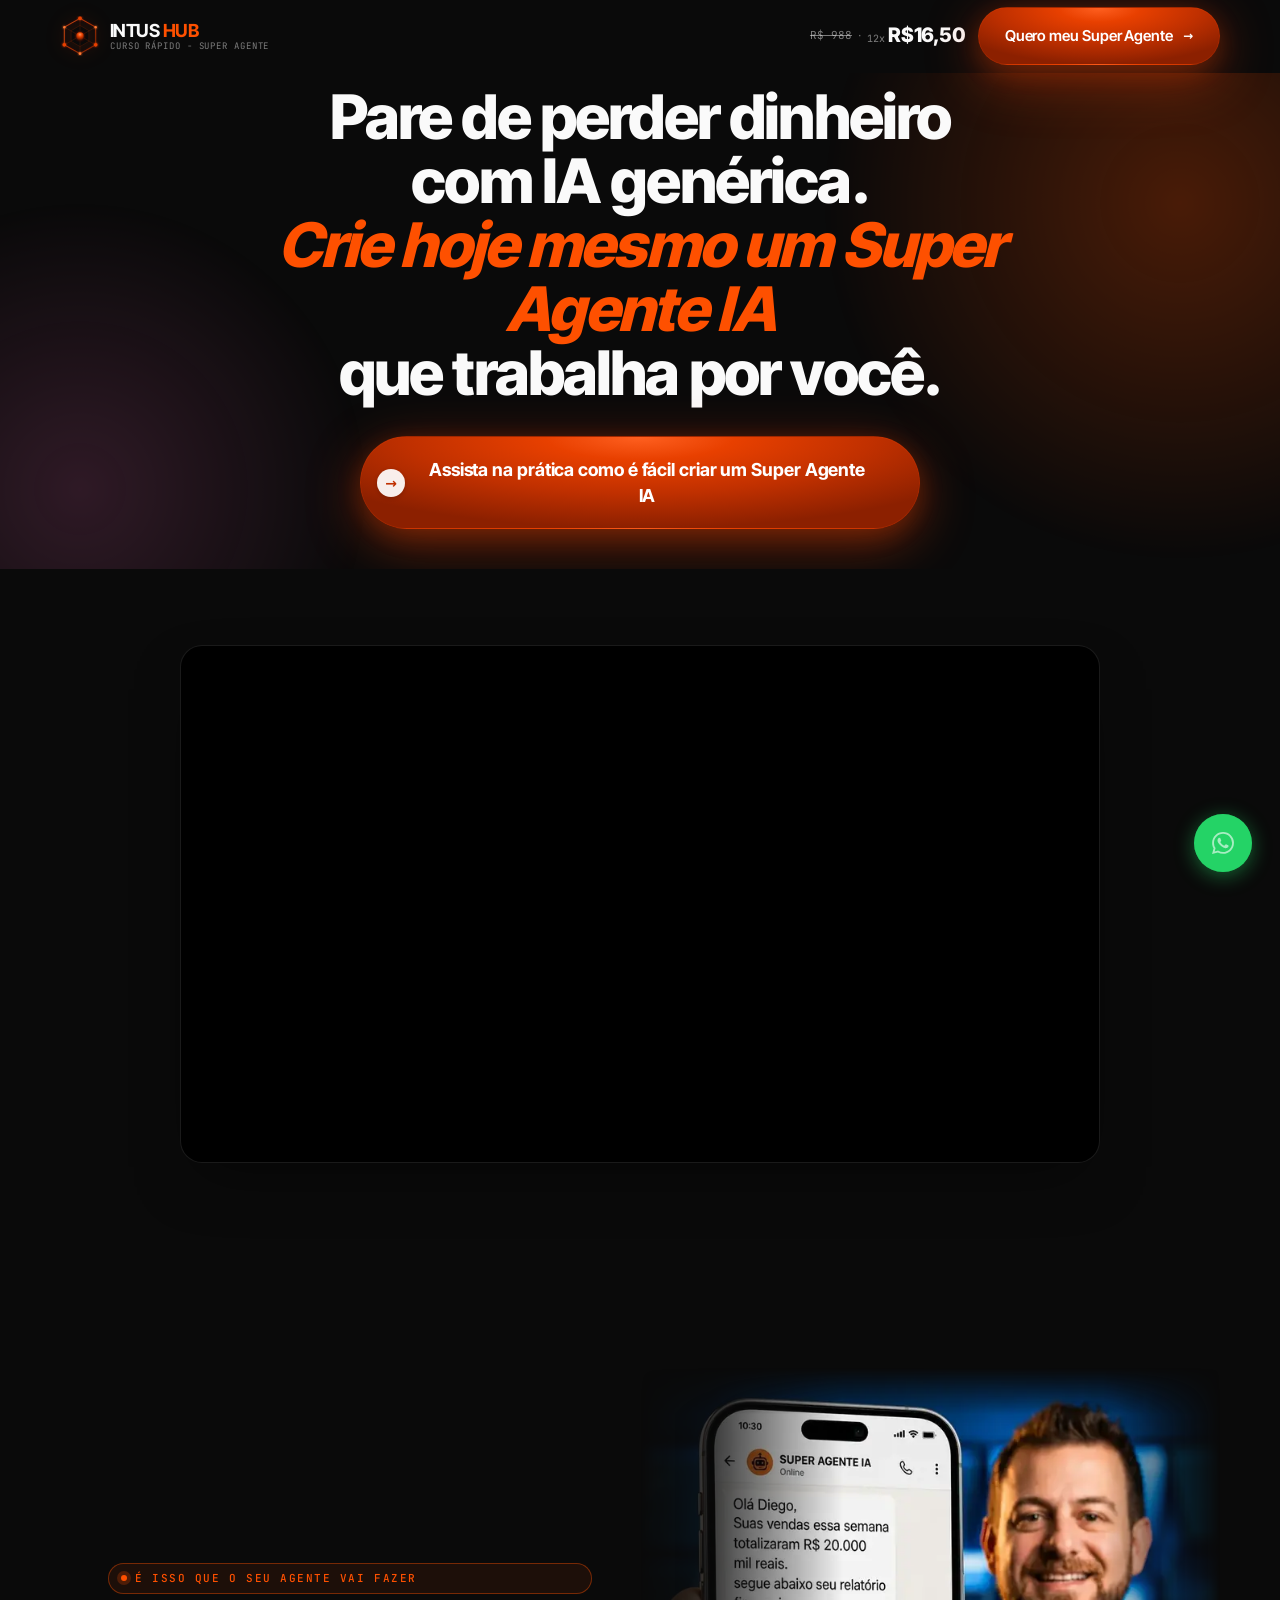
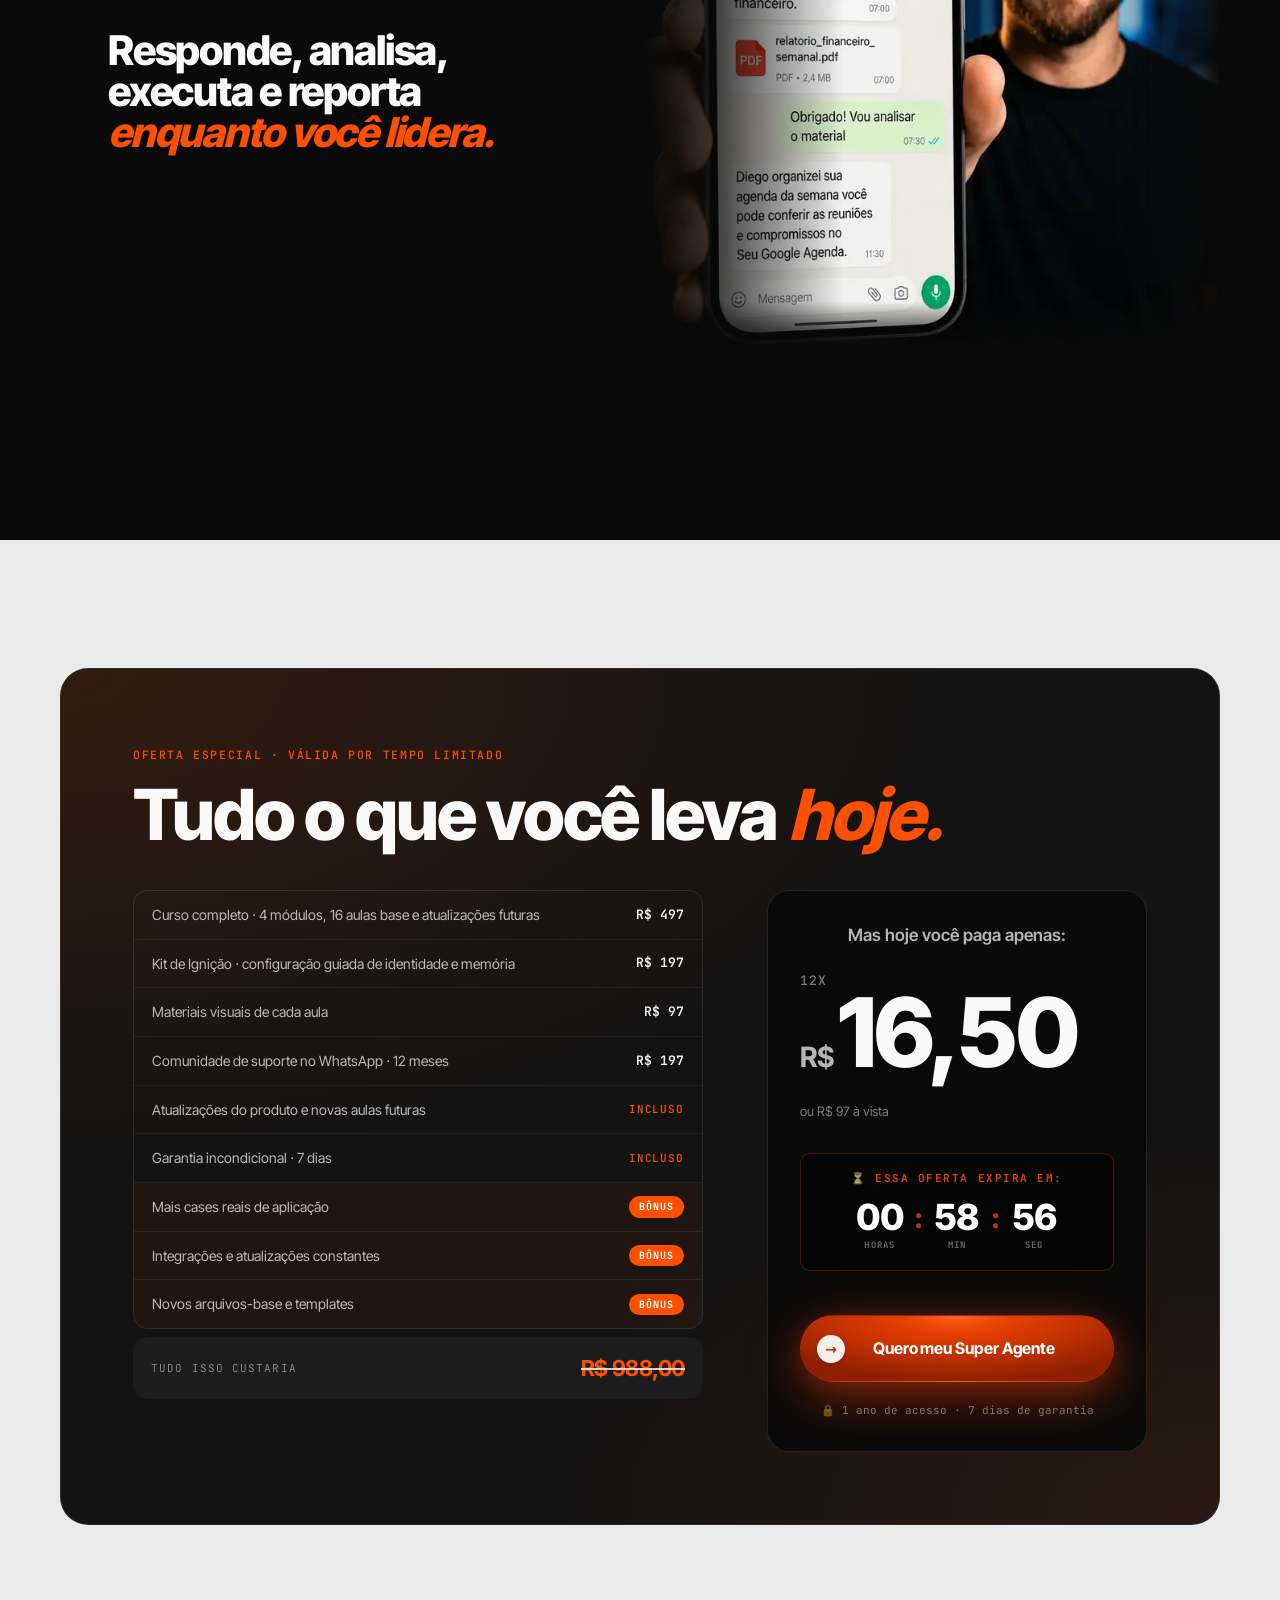
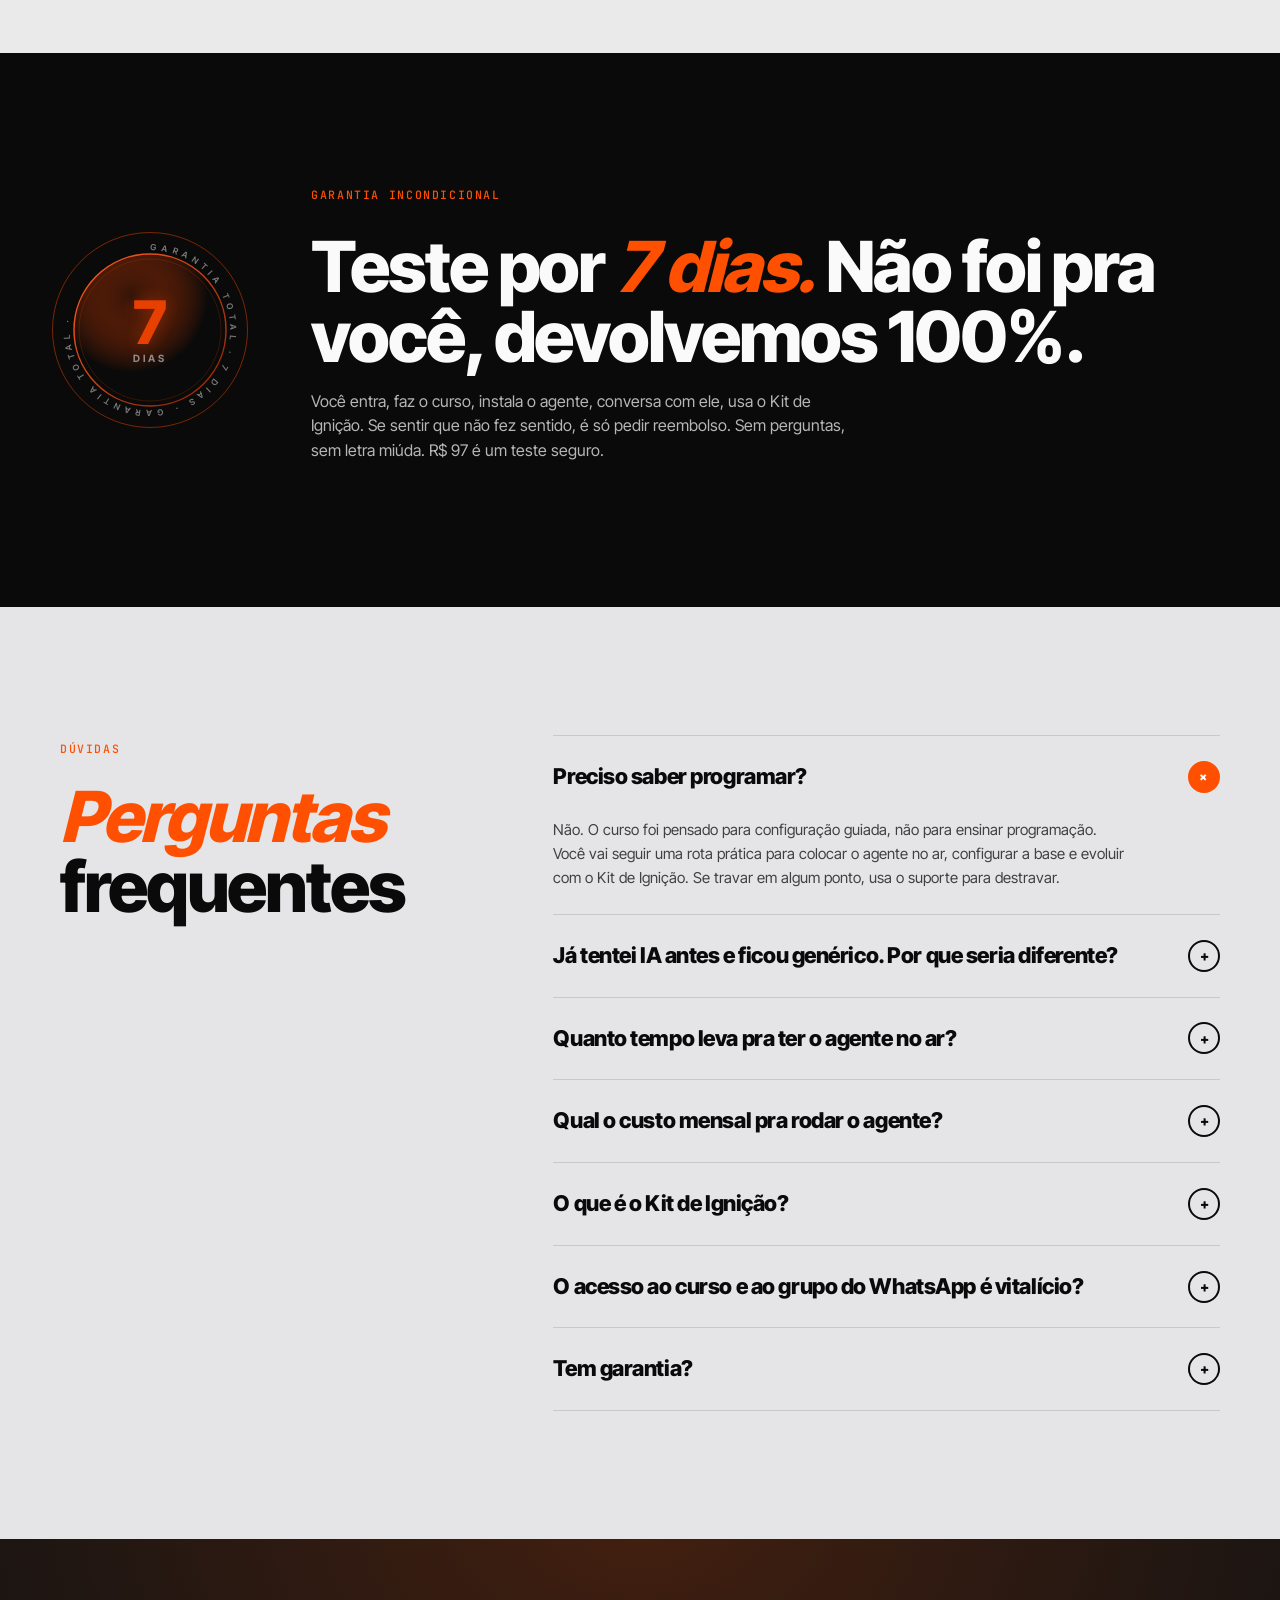
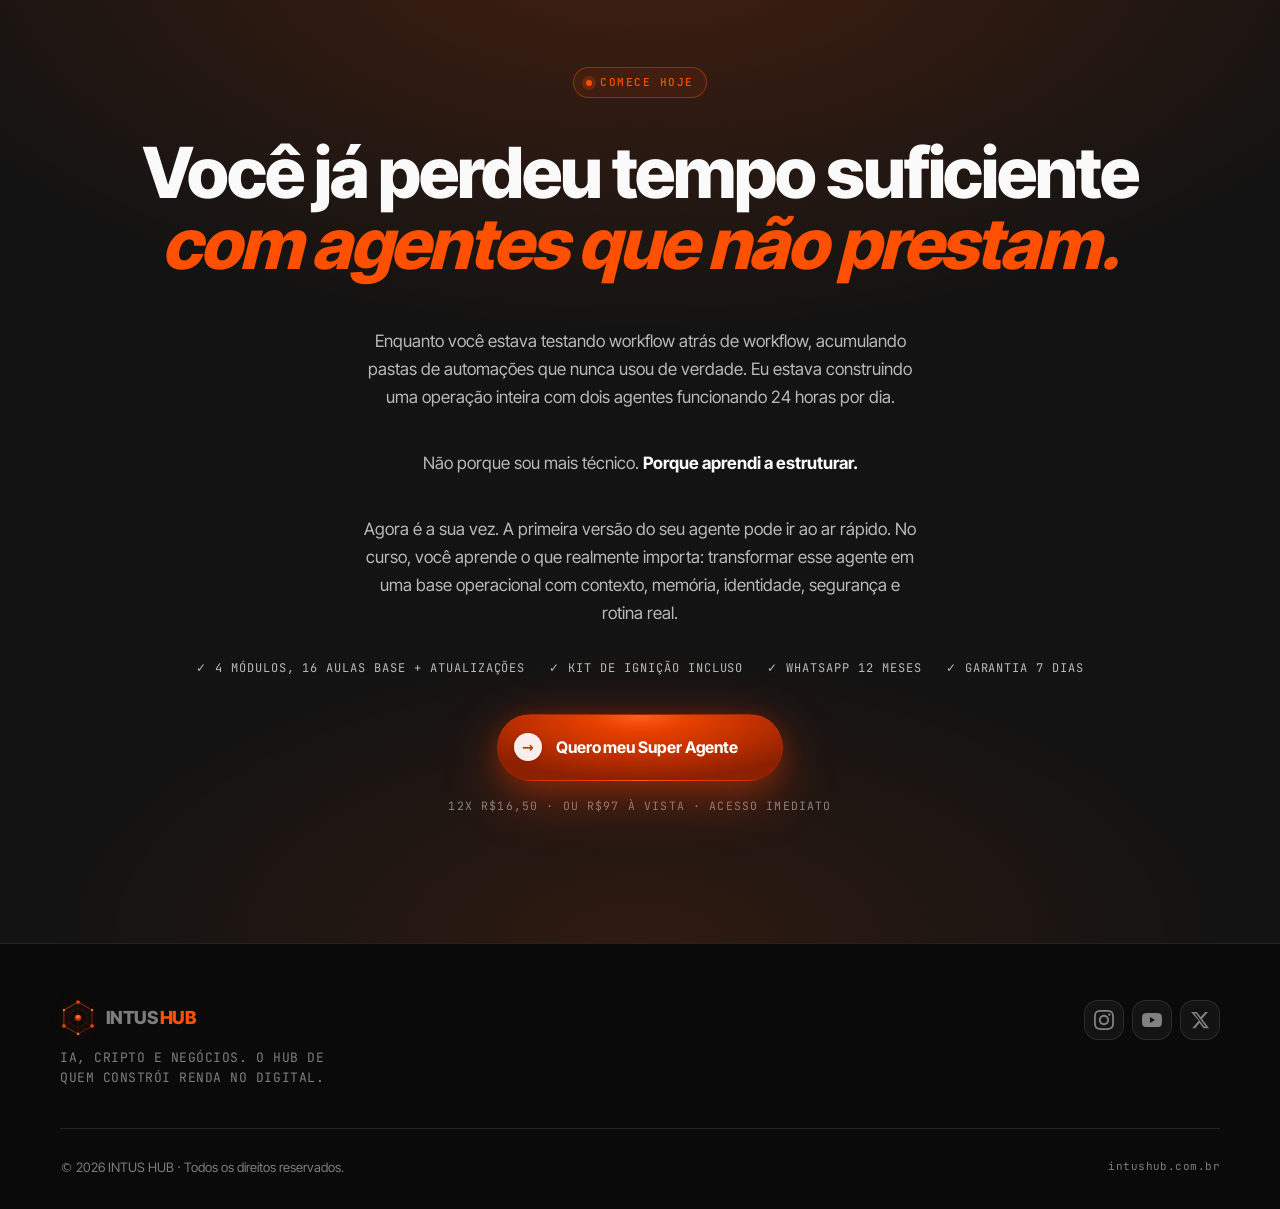
==== public/index.html @ 7a4649ea "REVERT TOTAL: estado exato f6a13bf que estava funcionando" ====
<!doctype html>
<html lang="pt-BR">
<head>
<meta charset="utf-8">
<meta name="viewport" content="width=device-width, initial-scale=1, viewport-fit=cover">
<meta name="color-scheme" content="light">

<!-- Meta Pixel Code -->
<link rel="preconnect" href="https://connect.facebook.net" crossorigin>
<script>
!function(f,b,e,v,n,t,s)
{if(f.fbq)return;n=f.fbq=function(){n.callMethod?
n.callMethod.apply(n,arguments):n.queue.push(arguments)};
if(!f._fbq)f._fbq=n;n.push=n;n.loaded=!0;n.version='2.0';
n.queue=[];t=b.createElement(e);t.async=!0;
t.src=v;s=b.getElementsByTagName(e)[0];
s.parentNode.insertBefore(t,s)}(window, document,'script',
'https://connect.facebook.net/en_US/fbevents.js');
fbq('init', '1245755299773926');
fbq('track', 'PageView');
</script>
<noscript><img height="1" width="1" style="display:none"
src="https://www.facebook.com/tr?id=1245755299773926&ev=PageView&noscript=1"
/></noscript>
<!-- End Meta Pixel Code -->

<!-- Vturb — dns-prefetch apenas (lazy via IntersectionObserver) -->
<link rel="dns-prefetch" href="https://cdn.converteai.net">
<link rel="dns-prefetch" href="https://scripts.converteai.net">
<link rel="dns-prefetch" href="https://images.converteai.net">
<link rel="dns-prefetch" href="https://license.vturb.com">

<!-- Utmify -->
<link rel="preconnect" href="https://cdn.utmify.com.br" crossorigin>
<script src="https://cdn.utmify.com.br/scripts/utms/latest.js"
  data-utmify-prevent-xcod-sck data-utmify-prevent-subids async></script>

<title>Crie um Super Agente de IA · INTUS HUB</title>
<meta name="description" content="Curso prático da INTUS HUB: crie um Super Agente de IA com identidade, memória e contexto reais — no ar rápido, sem saber programar. 7 dias de garantia.">
<meta property="og:title" content="Crie um Super Agente de IA · INTUS HUB">
<meta property="og:description" content="Seu Super Agente de IA no ar rápido, com identidade, memória e contexto reais. Sem saber programar.">
<meta property="og:type" content="website">
<meta property="og:url" content="https://superagente.intushub.com.br/vsl">
<meta name="theme-color" content="#0a0a0a">
<meta name="robots" content="noindex">

<link rel="preload" as="font" type="font/woff2" href="fonts/inter-tight-latin.woff2" crossorigin fetchpriority="high">
<link rel="icon" type="image/svg+xml" href="data:image/svg+xml,<svg xmlns='http://www.w3.org/2000/svg' viewBox='0 0 32 32'><rect width='32' height='32' rx='6' fill='%230a0a0a'/><polygon points='16,2 28,9 28,23 16,30 4,23 4,9' fill='none' stroke='%23E84000' stroke-width='2'/><circle cx='16' cy='16' r='3.5' fill='%23FE5000'/></svg>">

<link rel="stylesheet" href="styles.css">

<!-- CSS extra só pra versão VSL pura -->
<style>
  /* Hero VSL — centralizado, sem split layout */
  .hero--vsl {
    padding: 12px 0 40px !important;
    min-height: unset !important;
    display: block !important;
    text-align: center;
  }
  .hero--vsl .hero-bleed-grid { display: none; }
  .hero--vsl .hero-bullets-below { display: none; }
  .hero--vsl .hero-pillars { display: none; }
  .hero--vsl .container { position: relative; z-index: 2; }
  .hero-vsl-content {
    max-width: 800px;
    margin: 0 auto;
    display: flex;
    flex-direction: column;
    align-items: center;
    gap: 32px;
  }
  .hero-vsl-content .hero-title {
    font-size: clamp(36px, 4.8vw, 72px);
    text-align: center;
    margin: 0;
  }
  /* Botão grande com texto longo */
  .hero-vsl-cta {
    margin-top: 0;
    padding: 22px 48px;
    font-size: clamp(15px, 1.4vw, 18px);
    white-space: normal;
    text-align: center;
    max-width: 560px;
    line-height: 1.4;
    border-radius: 999px;
  }

  /* VSL pura — sem título acima */
  .vsl--pura { padding: clamp(40px, 6vw, 80px) 0; }
  .vsl--pura .vsl-hd { display: none; }

  /* Proof — seção escura separada */
  .proof-section { background: #0a0a0a; padding: var(--pad-section) 0; }

  /* Offer — cinza claro suave */
  section#oferta { background: #ebeaea; }

  /* FAQ — cinza um tom mais escuro */
  section#faq { background: #E5E5E8; }
  section#faq .section-eyebrow { color: var(--accent); }
  section#faq .h2 { color: #0a0a0a; }
  section#faq .faq-item { border-color: rgba(0,0,0,.12); }
  section#faq .faq-q { color: #0a0a0a; background: none; }
  section#faq .faq-q span { color: #0a0a0a; }
  section#faq .faq-icon { background: transparent !important; border: 2px solid #0a0a0a !important; color: #0a0a0a !important; }
  section#faq .faq-item.open .faq-icon { background: var(--accent) !important; border-color: var(--accent) !important; color: #fff !important; }
  section#faq .faq-a,
  section#faq .faq-a-inner { color: rgba(10,10,10,.75); }

  /* Proof hero — full-bleed igual à hero */
  .proof-hero {
    display: grid;
    grid-template-columns: 1fr 1fr;
    min-height: 560px;
    margin-bottom: 64px;
    position: relative;
    overflow: hidden;
  }
  .proof-hero-text {
    display: flex;
    flex-direction: column;
    justify-content: center;
    gap: 20px;
    padding: 64px 48px 64px clamp(20px, 4vw, 48px);
    position: relative;
    z-index: 2;
  }
  .proof-hero-title {
    font-size: clamp(32px, 3.2vw, 52px);
    margin: 16px 0 0;
  }
  .proof-hero-img {
    position: relative;
    overflow: hidden;
  }
  .proof-hero-img img {
    width: 100%;
    height: 100%;
    object-fit: cover;
    object-position: left center;
    display: block;
    mask-image:
      linear-gradient(to right, transparent 0%, rgba(0,0,0,.2) 12%, black 35%, black 80%, transparent 100%),
      linear-gradient(transparent 0%, black 8%, black 92%, transparent 100%);
    mask-composite: intersect;
  }
  @media (max-width: 920px) {
    .proof-hero { grid-template-columns: 1fr; }
    .proof-hero-img { min-height: 72vw; max-height: 440px; }
    .proof-hero-img img {
      object-position: center 20%;
      mask-image: linear-gradient(black 60%, transparent 100%);
    }
  }
</style>
</head>
<body>
<div id="root"></div>

<!-- React + Babel (produção: trocar por build compilado) -->
<script src="vendor/react.production.min.js"></script>
<script src="vendor/react-dom.production.min.js"></script>

<script src="js/effects.v2.min.js"></script>
<script src="js/sections-vsl.min.js"></script>
<script src="js/app-vsl.min.js"></script>
</body>
</html>
---- public/styles.css ----
@font-face{font-family:Inter Tight;font-style:normal;font-weight:400 800;font-display:swap;src:url(fonts/inter-tight-latin.woff2) format("woff2")}@font-face{font-family:JetBrains Mono;font-style:normal;font-weight:400 700;font-display:swap;src:url(fonts/jetbrains-mono-latin-ext.woff2) format("woff2");unicode-range:U+0100-02BA,U+02BD-02C5,U+02C7-02CC,U+02CE-02D7,U+02DD-02FF,U+0304,U+0308,U+0329,U+1D00-1DBF,U+1E00-1E9F,U+1EF2-1EFF,U+2020,U+20A0-20AB,U+20AD-20C0,U+2113,U+2C60-2C7F,U+A720-A7FF}@font-face{font-family:JetBrains Mono;font-style:normal;font-weight:400 700;font-display:swap;src:url(fonts/jetbrains-mono-latin.woff2) format("woff2");unicode-range:U+0000-00FF,U+0131,U+0152-0153,U+02BB-02BC,U+02C6,U+02DA,U+02DC,U+0304,U+0308,U+0329,U+2000-206F,U+20AC,U+2122,U+2191,U+2193,U+2212,U+2215,U+FEFF,U+FFFD}@font-face{font-family:"Instrument Serif";font-style:normal;font-weight:400;font-display:swap;src:url(fonts/instrument-serif-normal-latin-ext.woff2) format("woff2");unicode-range:U+0100-02BA,U+02BD-02C5,U+02C7-02CC,U+02CE-02D7,U+02DD-02FF,U+0304,U+0308,U+0329,U+1D00-1DBF,U+1E00-1E9F,U+1EF2-1EFF,U+2020,U+20A0-20AB,U+20AD-20C0,U+2113,U+2C60-2C7F,U+A720-A7FF}@font-face{font-family:"Instrument Serif";font-style:normal;font-weight:400;font-display:swap;src:url(fonts/instrument-serif-normal-latin.woff2) format("woff2");unicode-range:U+0000-00FF,U+0131,U+0152-0153,U+02BB-02BC,U+02C6,U+02DA,U+02DC,U+0304,U+0308,U+0329,U+2000-206F,U+20AC,U+2122,U+2191,U+2193,U+2212,U+2215,U+FEFF,U+FFFD}@font-face{font-family:"Instrument Serif";font-style:italic;font-weight:400;font-display:swap;src:url(fonts/instrument-serif-italic-latin-ext.woff2) format("woff2");unicode-range:U+0100-02BA,U+02BD-02C5,U+02C7-02CC,U+02CE-02D7,U+02DD-02FF,U+0304,U+0308,U+0329,U+1D00-1DBF,U+1E00-1E9F,U+1EF2-1EFF,U+2020,U+20A0-20AB,U+20AD-20C0,U+2113,U+2C60-2C7F,U+A720-A7FF}@font-face{font-family:"Instrument Serif";font-style:italic;font-weight:400;font-display:swap;src:url(fonts/instrument-serif-italic-latin.woff2) format("woff2");unicode-range:U+0000-00FF,U+0131,U+0152-0153,U+02BB-02BC,U+02C6,U+02DA,U+02DC,U+0304,U+0308,U+0329,U+2000-206F,U+20AC,U+2122,U+2191,U+2193,U+2212,U+2215,U+FEFF,U+FFFD}:root{--accent: #FE5000;--accent-2: #FF7A33;--accent-ink: #ffffff;--bg: #0a0a0a;--bg-2: #131313;--bg-3: #1c1c1c;--ink: #fafafa;--ink-2: rgba(250,250,250,.72);--ink-3: rgba(250,250,250,.48);--line: rgba(250,250,250,.1);--line-2: rgba(250,250,250,.06);--f-display: "Inter Tight", ui-sans-serif, system-ui, sans-serif;--f-body: "Inter Tight", ui-sans-serif, system-ui, sans-serif;--f-mono: "JetBrains Mono", ui-monospace, SFMono-Regular, monospace;--f-serif: "Instrument Serif", "Times New Roman", serif;--brand-gold: #FE5000;--r-sm: 8px;--r: 14px;--r-lg: 22px;--r-xl: 28px;--pad-section: clamp(80px, 10vw, 144px);--container: 1240px}[data-palette=navy]{--bg:#0a1525;--bg-2:#0f1d33;--bg-3:#15263f}[data-palette=black]{--bg:#0a0a0a;--bg-2:#131313;--bg-3:#1c1c1c}[data-palette=forest]{--bg:#0c1410;--bg-2:#13201a;--bg-3:#1a2b22}[data-density=compact]{--pad-section: clamp(56px, 8vw, 96px)}[data-density=comfy]{--pad-section: clamp(96px, 12vw, 180px)}*,*:before,*:after{box-sizing:border-box}html{scroll-behavior:smooth;overflow-x:clip;color-scheme:light}body{margin:0;background:var(--bg);color:var(--ink);font-family:var(--f-body);font-size:16px;line-height:1.55;-webkit-font-smoothing:antialiased;text-rendering:optimizeLegibility;overflow-x:clip}img{max-width:100%;display:block}a{color:inherit;text-decoration:none}button{font:inherit;cursor:pointer}.container{max-width:var(--container);margin:0 auto;padding:0 clamp(20px,4vw,40px)}.eyebrow{font-family:var(--f-mono);font-size:11px;font-weight:500;letter-spacing:.14em;text-transform:uppercase;color:var(--accent);display:inline-flex;align-items:center;gap:8px;padding:6px 12px;border:1px solid color-mix(in oklab,var(--accent) 40%,transparent);border-radius:999px;background:color-mix(in oklab,var(--accent) 8%,transparent)}.eyebrow:before{content:"";width:6px;height:6px;border-radius:50%;background:var(--accent);box-shadow:0 0 0 4px color-mix(in oklab,var(--accent) 22%,transparent);animation:pulse 2.2s infinite}@keyframes pulse{50%{box-shadow:0 0 0 8px color-mix(in oklab,var(--accent) 0%,transparent)}}.section-eyebrow{font-family:var(--f-mono);font-size:11.5px;font-weight:500;letter-spacing:.14em;text-transform:uppercase;color:var(--accent);display:inline-block;margin-bottom:16px}.h-display{font-family:var(--f-display);font-weight:800;letter-spacing:-.03em;line-height:1;text-wrap:balance;margin:0}.h-display em{font-style:italic;font-weight:inherit;color:var(--accent)}.h1{font-size:clamp(44px,8vw,108px)}.h2{font-size:clamp(34px,5.5vw,76px)}.h3{font-size:clamp(22px,2.8vw,36px);line-height:1.1;font-weight:700}.h4{font-size:clamp(18px,2vw,24px);font-weight:700;line-height:1.2;letter-spacing:-.02em;font-family:var(--f-display)}.lead{font-size:clamp(16px,1.45vw,19px);color:var(--ink-2);max-width:60ch;text-wrap:pretty;line-height:1.55}.btn{display:inline-flex;align-items:center;gap:10px;padding:16px 26px;border-radius:999px;border:1px solid transparent;font-weight:600;font-size:15px;letter-spacing:-.005em;font-family:var(--f-body);transition:transform .2s,box-shadow .2s,padding .45s cubic-bezier(.4,0,.2,1);white-space:nowrap;position:relative;overflow:hidden}.btn:hover{transform:translateY(-1px)}.btn-primary{background:radial-gradient(67.54% 100.03% at 50% 0%,#ff6020,#e84000 25%,#c03000 62%,#8c2000);color:#fff;border:1.2px solid rgba(232,64,0,.22);box-shadow:0 6px 23px #e8400038,0 14px 54px #e8400073;backface-visibility:hidden}.btn-primary:before{content:"";position:absolute;top:0;left:0;height:100%;width:100%;background:linear-gradient(100deg,transparent 38%,rgba(255,255,255,.85) 50%,transparent 62%);transform:translate(-100%);mix-blend-mode:plus-lighter;opacity:0;pointer-events:none;animation:btn-sweep 2.6s linear infinite}@keyframes btn-sweep{0%{opacity:0;transform:translate(-100%)}20%{opacity:.55}50%{opacity:.95;transform:translate(0)}80%{opacity:.55}to{opacity:0;transform:translate(100%)}}.btn-primary:hover{filter:brightness(1.15);box-shadow:0 8px 28px #e840004d,0 18px 60px #e840008c}.btn-primary.btn-big{padding:20px 44px 20px 58px}.btn-primary.btn-big:after{content:"\2192";position:absolute;top:50%;left:16px;transform:translateY(-50%) translateZ(0);width:28px;height:28px;line-height:28px;text-align:center;background:#ffffffeb;border-radius:50%;color:#c03000;font-size:14px;font-weight:700;box-shadow:0 1px 4px #0000002e;transition:left .45s cubic-bezier(.4,0,.2,1),width .35s ease,height .35s ease,line-height .35s ease;will-change:left}.btn-primary.btn-big:hover{padding:20px 58px 20px 44px;filter:brightness(1.15)}.btn-primary.btn-big:hover:after{left:calc(100% - 44px);width:32px;height:32px;line-height:32px}.btn-primary.btn-big .btn-arrow{display:none}.btn-ghost{background:transparent;color:var(--ink);border-color:var(--line)}.btn-ghost:hover{background:var(--bg-2);border-color:var(--ink-3)}.btn-arrow{font-size:12px;transition:transform .25s;display:inline-block}.btn:not(.btn-big):hover .btn-arrow{transform:translate(3px)}.btn-big{font-size:16px;font-weight:700}.announce{background:#c04000;color:#fff;padding:10px 16px;text-align:center;font-size:13.5px;font-weight:600;position:relative;z-index:60}.announce strong{font-weight:800}.announce a{font-weight:800;text-decoration:underline;text-underline-offset:3px}.nav{position:sticky;top:0;z-index:50;transition:background .3s,backdrop-filter .3s,border-color .3s;border-bottom:1px solid transparent}.nav.scrolled{background:color-mix(in oklab,var(--bg) 82%,transparent);-webkit-backdrop-filter:blur(20px) saturate(140%);backdrop-filter:blur(20px) saturate(140%);border-bottom-color:var(--line)}@media (max-width: 768px){.nav.scrolled{-webkit-backdrop-filter:none;backdrop-filter:none;background:color-mix(in oklab,var(--bg) 94%,transparent)}}.nav-inner{display:flex;align-items:center;justify-content:space-between;height:72px}.brand{font-family:var(--f-display);font-weight:700;font-size:20px;letter-spacing:-.03em;display:inline-flex;align-items:center;gap:10px;text-transform:uppercase}.brand-mark{width:36px;height:36px;border-radius:8px;background:var(--accent);color:var(--accent-ink);display:inline-flex;align-items:center;justify-content:center;font-weight:900;font-size:13px;font-family:var(--f-display);letter-spacing:-.03em;flex-shrink:0}.brand-mark-minimal{background:#e0e0e0!important;color:#1a1a1a!important}.brand-hex{flex-shrink:0;filter:drop-shadow(0 0 10px rgba(232,64,0,.22))}.brand-name{display:flex;flex-direction:column;align-items:flex-start;gap:2px;line-height:1}.brand-wordmark{font-family:var(--f-display);font-weight:700;font-size:18px;letter-spacing:-.03em;text-transform:uppercase;line-height:1}.brand-hub{color:var(--accent)}.brand-sub{font-family:var(--f-mono);font-size:9px;font-weight:400;letter-spacing:.1em;text-transform:uppercase;color:var(--ink-3);white-space:nowrap;line-height:1}.brand-accent{color:var(--accent)}.nav-right{display:flex;align-items:center;gap:12px}.nav-price{display:flex;align-items:center;gap:6px}.nav-price-old{font-family:var(--f-mono);font-size:11px;color:var(--ink-3);text-decoration:line-through}.nav-price-sep{font-size:11px;color:var(--ink-3)}.nav-price-inst{display:flex;align-items:baseline;gap:3px}.nav-price-times{font-family:var(--f-mono);font-size:10px;color:var(--ink-3);font-weight:400}.nav-price-value{font-family:var(--f-display);font-size:20px;font-weight:800;color:var(--ink);letter-spacing:-.02em;line-height:1}@media (max-width: 720px){.nav-price{display:none}}.hero{position:relative;overflow:hidden;padding-bottom:var(--pad-section)}.hero-bleed-grid{display:grid;grid-template-columns:1fr 1fr;min-height:640px;position:relative;z-index:2}.hero-content-col{display:flex;flex-direction:column;justify-content:center;gap:28px;padding:64px 48px 64px clamp(20px,4vw,48px);position:relative;z-index:3}.hero-content{max-width:560px;width:100%;display:flex;flex-direction:column;gap:20px}.hero-title{font-size:clamp(44px,4.5vw,72px);line-height:1.04;margin:28px 0;text-wrap:balance}.hero-bullets{list-style:none;padding:0;margin:32px 0;display:flex;flex-direction:column;gap:14px}.hero-bullets-below{display:grid;grid-template-columns:1fr 1fr;gap:12px 40px;margin:0 0 40px}@media (max-width: 768px){.hero-bullets-below{display:none}}.hero-bullets li{display:flex;align-items:flex-start;gap:14px;font-size:16px;color:var(--ink-2)}.hero-bullets li:before{content:"";flex:0 0 18px;height:18px;background:var(--accent);-webkit-mask:url("data:image/svg+xml;utf8,<svg xmlns='http://www.w3.org/2000/svg' viewBox='0 0 24 24'><path fill='black' d='M9 16.17 4.83 12l-1.42 1.41L9 19 21 7l-1.41-1.41z'/></svg>") center/contain no-repeat;mask:url("data:image/svg+xml;utf8,<svg xmlns='http://www.w3.org/2000/svg' viewBox='0 0 24 24'><path fill='black' d='M9 16.17 4.83 12l-1.42 1.41L9 19 21 7l-1.41-1.41z'/></svg>") center/contain no-repeat;margin-top:4px}.hero-bullets strong{color:var(--ink);font-weight:600}.hero-actions{display:flex;gap:12px;margin-top:36px;flex-wrap:wrap;align-items:center}.hero-actions-wrap{display:inline-flex;flex-direction:column;align-items:center;gap:10px}.hero-actions-meta{font-family:var(--f-mono);font-size:11.5px;letter-spacing:.12em;text-transform:uppercase;color:var(--ink-3)}.hero-pillars{display:grid;grid-template-columns:repeat(4,1fr);gap:12px;margin-top:clamp(60px,8vw,100px)}.pillar{background:var(--bg-2);border:1px solid var(--line);border-radius:var(--r);padding:22px;transition:border-color .25s,transform .25s}.pillar:hover{border-color:color-mix(in oklab,var(--accent) 40%,var(--line));transform:translateY(-2px)}.pillar-tag{font-family:var(--f-mono);font-size:11px;letter-spacing:.12em;text-transform:uppercase;color:var(--accent);margin-bottom:8px}.pillar-name{font-family:var(--f-display);font-weight:800;font-size:18px;letter-spacing:-.02em;margin-bottom:4px}.pillar-desc{color:var(--ink-3);font-size:13px}@media (max-width: 820px){.hero-pillars{grid-template-columns:1fr 1fr}}.hero-orb{position:absolute;border-radius:50%;pointer-events:none;will-change:transform}.hero-orb.a{width:720px;height:720px;background:radial-gradient(circle closest-side,var(--accent),transparent);top:-230px;right:-260px;opacity:.26}.hero-orb.b{width:580px;height:580px;background:radial-gradient(circle closest-side,color-mix(in oklab,var(--accent) 50%,#5b21b6),transparent);bottom:-210px;left:-210px;opacity:.24}.hero-foto-c{position:relative;overflow:hidden;border-radius:0;margin:0}.hero-foto-c:before{content:"";position:absolute;inset:0;z-index:2;pointer-events:none;background:radial-gradient(circle at 50% 50%,rgba(232,64,0,.12) 0%,transparent 70%)}.hero-foto-c img{width:100%;height:100%;object-fit:cover;object-position:left center;display:block;-webkit-mask-image:linear-gradient(to right,transparent 0%,rgba(0,0,0,.2) 12%,black 35%,black 80%,transparent 100%),linear-gradient(to bottom,transparent 0%,black 8%,black 92%,transparent 100%);-webkit-mask-composite:source-in;mask-image:linear-gradient(to right,transparent 0%,rgba(0,0,0,.2) 12%,black 35%,black 80%,transparent 100%),linear-gradient(to bottom,transparent 0%,black 8%,black 92%,transparent 100%);mask-composite:intersect}.hero-foto-c:after{display:none}@media (max-width: 920px){.hero-bleed-grid{grid-template-columns:1fr;grid-template-rows:auto auto;min-height:unset}.hero-content-col{grid-row:1;width:100%;justify-content:flex-start;padding:clamp(48px,8vw,80px) clamp(20px,5vw,40px) 24px}.hero-content{max-width:100%}.hero-foto-c{grid-row:2;position:relative;right:auto;top:auto;bottom:auto;width:100%;height:72vw;min-height:280px;max-height:440px}.hero-foto-c img{object-position:center 20%;-webkit-mask-image:linear-gradient(to bottom,black 60%,transparent 100%);mask-image:linear-gradient(to bottom,black 60%,transparent 100%)}}.vsl{padding:calc(var(--pad-section) / 1.4) 0}.vsl-hd{text-align:center;max-width:720px;margin:0 auto 32px}.vsl-hd .h2{margin-top:10px}.vsl-player{position:relative;max-width:920px;margin:0 auto;border-radius:var(--r-lg);overflow:hidden;background:#000;border:1px solid var(--line);box-shadow:0 24px 60px -20px #00000080;aspect-ratio:16/9}.vsl-video{width:100%;height:100%;display:block;object-fit:cover;background:#000}.vsl-video::-webkit-media-controls-enclosure{display:none!important}.vsl-play-btn{position:absolute;inset:0;display:flex;flex-direction:column;align-items:center;justify-content:center;gap:14px;width:100%;height:100%;background:#00000059;border:none;cursor:pointer;color:#fff}.vsl-play-icon{display:flex;align-items:center;justify-content:center;width:76px;height:76px;border-radius:50%;background:var(--accent);color:var(--accent-ink);font-size:26px;box-shadow:0 0 color-mix(in oklab,var(--accent) 50%,transparent);animation:vsl-pulse 2.2s infinite}@keyframes vsl-pulse{0%{box-shadow:0 0 color-mix(in oklab,var(--accent) 45%,transparent)}70%{box-shadow:0 0 0 18px color-mix(in oklab,var(--accent) 0%,transparent)}to{box-shadow:0 0 color-mix(in oklab,var(--accent) 0%,transparent)}}.vsl-play-label{font-family:var(--f-mono);font-size:13px;font-weight:700;letter-spacing:.08em;text-transform:uppercase}.vsl-controls{position:absolute;left:0;right:0;bottom:0;display:flex;align-items:center;gap:12px;padding:14px 16px;background:linear-gradient(to top,rgba(0,0,0,.75),transparent)}.vsl-toggle{flex-shrink:0;display:flex;align-items:center;justify-content:center;width:36px;height:36px;border-radius:50%;border:1px solid rgba(255,255,255,.3);background:#0006;color:#fff;cursor:pointer;font-size:13px}.vsl-progress-track{position:relative;flex:1;height:5px;border-radius:4px;background:#ffffff38}.vsl-progress-fill{position:absolute;inset:0 auto 0 0;height:100%;border-radius:4px;background:var(--accent);transition:width .2s linear}.vsl-chapter-dot{position:absolute;top:50%;transform:translate(-50%,-50%);width:9px;height:9px;border-radius:50%;background:#fff9;border:1px solid rgba(0,0,0,.3);cursor:pointer;padding:0}.vsl-chapter-dot:hover{background:#fff}.vsl-speed{flex-shrink:0;min-width:38px;height:30px;padding:0 8px;border-radius:6px;border:1px solid rgba(255,255,255,.3);background:#0006;color:#fff;cursor:pointer;font-family:var(--f-mono);font-size:12px;font-weight:700}.vsl-unlock{max-width:640px;margin:28px auto 0;text-align:center}.vsl-unlock-msg{font-family:var(--f-mono);font-size:14px;color:var(--muted);background:#00000059;border:1px solid var(--line);border-radius:10px;padding:14px 18px}.vsl-unlock-msg.is-open{color:var(--accent);border-color:color-mix(in oklab,var(--accent) 40%,var(--line))}.vsl-unlock-cta{display:flex;flex-direction:column;align-items:center;gap:18px}@media (max-width: 720px){.vsl-play-icon{width:60px;height:60px;font-size:20px}}.problem{padding:var(--pad-section) 0 calc(var(--pad-section) / 2);background:#f2f2f4;color:#0a0a0a;position:relative}.problem:before,.roadmap:before,.support:before,.problem:after,.roadmap:after,.support:after{content:"";position:absolute;left:0;right:0;height:40px;pointer-events:none;z-index:1}.problem:before,.roadmap:before,.support:before{top:0;background:linear-gradient(to bottom,var(--bg),#F2F2F4)}.problem:after,.roadmap:after,.support:after{bottom:0;background:linear-gradient(to top,var(--bg),#F2F2F4)}.problem .container,.roadmap .container,.support .container{position:relative;z-index:2}.problem .section-eyebrow{color:#555}.problem .h2{color:#0a0a0a}.problem .h2 em{color:#c62828;font-style:normal}.accent-word{background:var(--accent);color:#fff;padding:0 10px 4px;border-radius:5px;font-style:normal;display:inline-block;line-height:1}.problem-hd{margin-bottom:56px;max-width:920px}.problem-hd-split{max-width:100%;display:grid;grid-template-columns:1fr 1fr;gap:clamp(32px,5vw,72px);align-items:center}.problem-hd-text{max-width:560px}.problem-hd-img{position:relative}.problem-camel-img{width:100%;height:auto;border-radius:var(--r-lg);border:1px solid var(--line);box-shadow:0 24px 64px #0009,0 0 0 1px #ffffff0a}@media (max-width: 860px){.problem-hd-split{grid-template-columns:1fr}.problem-hd-img{order:-1;max-width:480px;margin:0 auto}}.problem-cols{display:grid;grid-template-columns:1fr 1fr;border-radius:var(--r-lg);overflow:hidden;border:1px solid var(--line)}@media (max-width: 760px){.problem-cols{grid-template-columns:1fr}}.problem-col-hd{display:flex;align-items:center;gap:10px;padding:18px 24px;font-family:var(--f-mono);font-weight:700;letter-spacing:.12em;text-transform:uppercase}.problem-col-bad{background:var(--bg-3);color:var(--ink-3);border-bottom:1px solid var(--line);font-size:11px;opacity:.8}.problem-col-good{background:color-mix(in oklab,var(--accent) 22%,var(--bg));color:var(--accent);border-bottom:1px solid color-mix(in oklab,var(--accent) 45%,transparent);font-size:13px}.pcol-label{letter-spacing:.12em}.problem-col-good .pcol-label{font-weight:800;text-shadow:0 0 20px color-mix(in oklab,var(--accent) 55%,transparent)}.pcol-icon-bad{color:#ff5a5a80;font-size:13px}.pcol-icon-good{color:var(--accent);font-size:13px;filter:drop-shadow(0 0 6px var(--accent))}.problem-row{display:flex;align-items:center;gap:12px;padding:15px 24px;font-size:14.5px;line-height:1.4;border-bottom:1px solid var(--line-2)}.problem-row:nth-last-child(-n+2){border-bottom:none}.problem-row-bad{background:var(--bg-2);color:var(--ink-3)}.problem-row-good{background:color-mix(in oklab,var(--accent) 8%,var(--bg-2));color:#fff;font-weight:500}.prow-icon{flex-shrink:0;font-size:13px}.prow-bad{color:#ff5a5a80;filter:drop-shadow(0 0 5px rgba(255,80,80,.35))}.prow-good{color:var(--accent);filter:drop-shadow(0 0 6px var(--accent))}.problem-conclusion{margin-top:48px;padding:32px;border-radius:var(--r-lg);border:1px solid var(--line);font-size:clamp(18px,2vw,22px);line-height:1.4;text-wrap:pretty;background:linear-gradient(135deg,color-mix(in oklab,var(--accent) 8%,transparent),transparent);font-family:var(--f-display);font-weight:800;letter-spacing:-.02em}.problem-conclusion strong{font-weight:900;color:var(--accent)}.noise-strip-label{display:flex;align-items:center;gap:16px;font-family:var(--f-mono);font-size:10px;font-weight:600;letter-spacing:.18em;text-transform:uppercase;color:#c62828;margin-bottom:16px}.noise-strip-label:before{content:"";display:block;height:1px;width:110px;background:linear-gradient(to right,#C62828,transparent);flex-shrink:0}.noise-strip{display:grid;grid-template-columns:repeat(3,auto);justify-content:start;gap:10px;margin:40px 0 36px}.noise-card{display:flex;align-items:center;gap:10px;padding:11px 16px;background:#fff;border:1px solid rgba(198,40,40,.45);border-radius:var(--r);box-shadow:0 1px 4px #c6282814}.noise-icon{font-size:14px;opacity:.75;flex-shrink:0}.noise-label{font-size:13px;font-weight:500;color:#333;white-space:nowrap}.noise-price{font-family:var(--f-mono);font-size:11px;color:#c62828;opacity:.85;margin-left:4px}.noise-arrow{display:flex;align-items:center;gap:16px;margin-bottom:32px}.noise-arrow-line{height:1px;width:110px;background:linear-gradient(to right,#C62828,transparent)}.noise-arrow-label{font-family:var(--f-mono);font-size:10px;color:#c62828;font-weight:600;letter-spacing:.18em;text-transform:uppercase}.noise-result{margin-bottom:52px;padding:32px 36px;background:#c628280f;border-radius:var(--r-lg);border:1px solid rgba(198,40,40,.18)}.result-items{display:flex;flex-direction:column;gap:18px}.result-line{display:flex;align-items:baseline;gap:14px}.result-x{font-size:18px;font-weight:700;color:#c62828;flex-shrink:0;line-height:1}.result-text{font-size:clamp(18px,2.6vw,36px);font-weight:700;letter-spacing:-.025em;line-height:1.1;color:#0a0a0a8c;text-decoration:line-through;text-decoration-color:#c62828;text-decoration-thickness:2px}.result-text.last{color:#0a0a0a59;text-decoration-color:#c6282899}.problem-punch-block{margin-bottom:8px}.punch-1{display:block;font-size:clamp(26px,4vw,58px);font-weight:800;letter-spacing:-.035em;color:#0a0a0a8c;line-height:1}.punch-2{display:block;font-size:clamp(26px,4vw,58px);font-weight:900;letter-spacing:-.035em;color:#c62828;font-style:italic;line-height:1;margin-top:2px}.problem-bridge{padding-top:10px}.bridge-text{font-family:var(--f-display);font-size:clamp(18px,2vw,26px);font-weight:800;letter-spacing:-.03em;color:#0a0a0a8c;line-height:1.2}.bridge-text strong{color:#1b6b2f;font-weight:800}.comparison-section{padding:var(--pad-section) 0;background:var(--bg)}.comparison-hd{max-width:780px;margin-bottom:64px}.contrast-lists{display:grid;grid-template-columns:1fr 1fr;gap:16px;margin-bottom:0}@media (max-width: 680px){.contrast-lists{grid-template-columns:1fr}}.contrast-col{border-radius:var(--r-lg);padding:20px 22px;display:flex;flex-direction:column;gap:14px}.contrast-col-bad{background:#c6282812;border:1px solid rgba(198,40,40,.2)}.contrast-col-good{background:#1b6b2f12;border:1px solid rgba(27,107,47,.22)}.contrast-col-item{display:flex;gap:8px;align-items:flex-start}.col-x{color:#c62828;font-weight:700;font-size:14px;flex-shrink:0;margin-top:2px}.col-check{color:#16a34a;font-weight:700;font-size:14px;flex-shrink:0;margin-top:2px}.before-label{font-family:var(--f-mono);font-size:9px;font-weight:700;letter-spacing:.14em;text-transform:uppercase;color:#c62828;padding-bottom:10px;border-bottom:1px solid rgba(198,40,40,.25)}.after-label{font-family:var(--f-mono);font-size:9px;font-weight:700;letter-spacing:.14em;text-transform:uppercase;color:#16a34a;padding-bottom:10px;border-bottom:1px solid rgba(27,107,47,.25)}.before-text{font-size:clamp(13px,1.3vw,15px);color:#fff6;line-height:1.45;margin:0}.after-text{font-size:clamp(13px,1.3vw,15px);font-weight:600;color:var(--ink);line-height:1.45;letter-spacing:-.01em;margin:0}.after-text em{color:var(--accent);font-style:italic}.after-desc{margin-top:10px;font-size:13px;font-style:italic;color:var(--ink-3);line-height:1.5}.comp-close{margin-top:56px;padding:clamp(28px,4vw,44px) clamp(24px,4.5vw,52px);background:#f2f2f4;border:1px solid rgba(0,0,0,.1);border-radius:var(--r-xl);display:flex;align-items:center;justify-content:space-between;gap:40px}.comp-close-label{font-family:var(--f-mono);font-size:10px;font-weight:600;letter-spacing:.14em;color:#0a0a0a80;text-transform:uppercase;color:var(--accent);display:block;margin-bottom:10px;opacity:.85}.comp-close-title{font-family:var(--f-display);font-size:clamp(20px,2.4vw,30px);font-weight:800;letter-spacing:-.03em;line-height:1.15;margin:0 0 10px;color:#0a0a0a}.comp-close-title em{color:var(--accent);font-style:italic}.comp-close-sub{font-size:clamp(16px,1.6vw,20px);font-weight:500;color:#0a0a0a99;line-height:1.55}@media (max-width:700px){.comp-close{flex-direction:column}.comp-close .btn{width:100%;justify-content:center}}.challenges-hd{margin-bottom:48px;text-align:center}.challenges-hd .section-eyebrow{display:block;margin-bottom:12px}.challenges-hd .h2{margin:0}.challenges{padding:calc(var(--pad-section) / 2) 0 var(--pad-section)}.challenges-grid{display:grid;grid-template-columns:repeat(2,1fr);gap:28px}@media (max-width: 640px){.challenges-grid{grid-template-columns:1fr}}.challenge{background:var(--bg-2);border:1px solid var(--line);border-radius:var(--r-lg);padding:36px 32px;display:flex;flex-direction:row;align-items:flex-start;gap:28px;transition:border-color .3s,transform .3s}.challenge:hover{border-color:color-mix(in oklab,var(--accent) 40%,var(--line));transform:translateY(-3px)}.challenge-num{font-family:var(--f-display);font-weight:900;font-size:48px;line-height:1;color:var(--accent);letter-spacing:-.05em;flex-shrink:0;min-width:52px;opacity:.7}.challenge-content{display:flex;flex-direction:column;gap:8px;padding-top:4px}.challenge-tag{font-family:var(--f-display);font-size:16px;font-weight:700;letter-spacing:-.01em;color:var(--ink);line-height:1.25}.challenge-text{color:var(--ink-2);font-size:15px;line-height:1.55}.challenge-text strong{color:var(--ink);font-weight:600}.answer-card{background:var(--accent);color:var(--accent-ink);border-radius:var(--r-lg);padding:clamp(40px,5vw,64px);margin-top:32px;text-align:center}.answer-card .h3{font-family:var(--f-display);font-weight:900;max-width:30ch;margin:12px auto 0;letter-spacing:-.03em;line-height:1.05;font-size:clamp(26px,3.2vw,40px)}.answer-card em{font-family:var(--f-serif);font-style:italic;font-weight:400}.answer-card .eyebrow{background:#00000026;border-color:#0000004d;color:var(--accent-ink)}.answer-card .eyebrow:before{background:var(--accent-ink);box-shadow:0 0 0 4px #00000026}.modules{padding:var(--pad-section) 0;background:var(--bg-2)}.modules-hd{text-align:center;margin-bottom:56px}.modules-hd .h2{margin-top:16px;max-width:22ch;margin-inline:auto}.modules-ui{display:grid;grid-template-columns:280px 1fr;gap:16px;align-items:start}.modules-accordion{display:none}.modules-cta-band{margin-top:56px;background:var(--accent);border-radius:var(--r-lg);padding:36px 48px;display:flex;align-items:center;justify-content:space-between;gap:24px}.modules-cta-text{font-family:var(--f-display);font-size:clamp(17px,2vw,22px);font-weight:700;color:var(--accent-ink);line-height:1.4;max-width:520px}@media (max-width: 640px){.modules-cta-band{flex-direction:column;text-align:center;padding:28px 20px}}.modules-tabs{background:var(--bg);border:1px solid var(--line);border-radius:var(--r-lg);overflow:hidden;position:sticky;top:90px}.modules-tabs-label{font-family:var(--f-mono);font-size:10px;letter-spacing:.14em;text-transform:uppercase;color:var(--ink-3);padding:16px 20px 10px}.module-tab{width:100%;display:flex;align-items:center;justify-content:space-between;gap:8px;padding:14px 20px;background:transparent;border:none;border-top:1px solid var(--line);color:var(--ink-2);font-family:var(--f-body);font-size:14px;font-weight:500;text-align:left;cursor:pointer;transition:background .15s,color .15s}.module-tab:hover{background:var(--bg-2);color:var(--ink)}.module-tab.active{background:var(--accent);color:var(--accent-ink);font-weight:700;border-top-color:transparent}.module-tab.active+.module-tab{border-top-color:transparent}.module-tab-name{flex:1}.module-tab-badge{font-family:var(--f-mono);font-size:11px;font-weight:400;opacity:.6;flex-shrink:0}.module-tab.active .module-tab-badge{opacity:.8}.module-panel{background:var(--bg);border:1px solid var(--line);border-radius:var(--r-lg);padding:36px 40px 40px;animation:panel-in .2s ease}@keyframes panel-in{0%{opacity:0;transform:translateY(8px)}to{opacity:1;transform:translateY(0)}}.module-panel-hd{display:flex;align-items:flex-start;gap:24px;margin-bottom:32px;padding-bottom:28px;border-bottom:1px solid var(--line)}.module-panel-num{font-family:var(--f-display);font-size:clamp(48px,6vw,72px);font-weight:900;line-height:1;color:var(--accent);flex-shrink:0;letter-spacing:-.04em}.module-panel-title{font-family:var(--f-display);font-size:clamp(20px,2.4vw,28px);font-weight:800;letter-spacing:-.03em;margin:0 0 6px;color:var(--ink);line-height:1.1}.module-panel-sub{font-size:14px;color:var(--ink-3);margin:0;line-height:1.45}.module-lessons{list-style:none;padding:0;margin:0;display:flex;flex-direction:column}.module-lesson{display:flex;align-items:center;gap:14px;padding:14px 0;border-bottom:1px solid var(--line-2);font-size:15px;color:var(--ink-2);transition:color .15s}.module-lesson:last-child{border-bottom:none}.module-lesson:hover{color:var(--ink)}.module-lesson-icon{font-size:8px;color:var(--accent);flex-shrink:0;opacity:.8}@media (max-width: 760px){.modules-ui{display:none}.modules-accordion{display:flex;flex-direction:column;gap:0;border:1px solid var(--line);border-radius:var(--r-lg);overflow:hidden;background:var(--bg)}.module-acc{border-bottom:1px solid var(--line)}.module-acc:last-child{border-bottom:none}.module-acc-hd{width:100%;display:flex;align-items:center;gap:12px;padding:16px 20px;background:transparent;border:none;color:var(--ink-2);font-family:var(--f-body);font-size:15px;font-weight:500;text-align:left;cursor:pointer;transition:background .15s}.module-acc.open .module-acc-hd{background:var(--accent);color:var(--accent-ink);font-weight:700}.module-acc-num{font-family:var(--f-mono);font-size:11px;opacity:.6;flex-shrink:0}.module-acc-name{flex:1}.module-acc-arrow{font-size:20px;font-weight:300;flex-shrink:0;line-height:1}.module-acc-body{padding:16px 20px 20px;background:var(--bg-2)}.module-acc-sub{font-size:13px;color:var(--ink-3);margin:0 0 16px;line-height:1.5}}.testimonials{padding:var(--pad-section) 0}.testimonials-hd{text-align:center;margin-bottom:56px}.testimonials-hd .h2{margin-top:16px}.testimonials-grid{display:grid;grid-template-columns:repeat(3,1fr);gap:16px}@media (max-width: 920px){.testimonials-grid{grid-template-columns:1fr 1fr}}@media (max-width: 600px){.testimonials-grid{grid-template-columns:1fr}}.t-card{background:var(--bg-2);border:1px solid var(--line);border-radius:var(--r-lg);padding:24px;display:flex;flex-direction:column;gap:16px;transition:border-color .25s,transform .25s}.t-card:hover{border-color:color-mix(in oklab,var(--accent) 35%,var(--line));transform:translateY(-2px)}.t-headline{font-family:var(--f-display);font-weight:800;font-size:17px;letter-spacing:-.02em;color:var(--accent);line-height:1.2}.t-quote{font-size:14.5px;line-height:1.55;color:var(--ink-2);text-wrap:pretty}.t-quote strong{color:var(--ink);font-weight:600}.t-author{display:flex;align-items:center;gap:12px;padding-top:16px;border-top:1px solid var(--line)}.t-avatar{width:40px;height:40px;border-radius:50%;background:linear-gradient(135deg,var(--accent),color-mix(in oklab,var(--accent) 50%,#5b21b6));color:var(--accent-ink);display:inline-flex;align-items:center;justify-content:center;font-weight:800;font-family:var(--f-display)}.t-name{font-weight:500;font-size:13.5px}.t-role{font-size:12px;color:var(--ink-3)}.testimonials-note{text-align:center;margin-top:32px;color:var(--ink-3);font-size:13px;font-family:var(--f-mono)}.marquee{padding:32px 0;background:var(--accent);color:var(--accent-ink);overflow:hidden;position:relative;border-top:1px solid color-mix(in oklab,var(--accent) 80%,black);border-bottom:1px solid color-mix(in oklab,var(--accent) 80%,black)}.marquee-track{display:flex;gap:56px;width:max-content;animation:marquee var(--marquee-dur, 40s) linear infinite}.marquee-item{display:inline-flex;align-items:center;gap:16px;font-family:var(--f-display);font-weight:800;font-size:clamp(22px,2.4vw,32px);letter-spacing:-.03em;white-space:nowrap}.marquee-item span.dot{width:6px;height:6px;background:var(--accent-ink);border-radius:50%}@keyframes marquee{to{transform:translate(-50%)}}.roadmap{padding:var(--pad-section) 0;background:#f2f2f4;position:relative}.roadmap .section-eyebrow{color:var(--accent)}.roadmap-hd .h2{color:#0a0a0a}.roadmap-hd .h2 em{color:var(--accent)}.roadmap-hd p{color:#0a0a0aa6}.roadmap-hd{text-align:center;margin-bottom:56px}.roadmap-card h4{color:#fff}.roadmap-grid{display:grid;grid-template-columns:repeat(3,1fr);gap:16px}@media (max-width: 820px){.roadmap-grid{grid-template-columns:1fr}}.roadmap-card{background:var(--bg-2);border:1px solid var(--line);border-radius:var(--r-lg);padding:32px;display:flex;flex-direction:column;gap:14px;min-height:240px;position:relative;overflow:hidden}.roadmap-card:before{content:"";position:absolute;top:-40px;right:-40px;width:140px;height:140px;border-radius:50%;background:color-mix(in oklab,var(--accent) 14%,transparent);filter:blur(40px)}.roadmap-num{font-family:var(--f-display);font-weight:900;font-size:64px;line-height:1;letter-spacing:-.04em;color:var(--ink-3)}.roadmap-num.last{color:var(--accent)}.roadmap-when{font-family:var(--f-mono);font-size:11px;letter-spacing:.12em;text-transform:uppercase;color:var(--accent)}.roadmap-card h4{margin:0}.roadmap-card p{color:var(--ink-2);font-size:14.5px;line-height:1.5;margin:0}.founders{padding:var(--pad-section) 0}.founders-hd{max-width:920px;margin-bottom:56px}.founders-hd p{color:var(--ink-2);font-size:16.5px;line-height:1.55;margin-top:24px;max-width:720px}.founders-hd p strong{color:var(--ink);font-weight:600}.founders-grid{display:grid;grid-template-columns:repeat(3,1fr);gap:16px}@media (max-width: 920px){.founders-grid{grid-template-columns:1fr}}.founder{background:var(--bg-2);border:1px solid var(--line);border-radius:var(--r-lg);overflow:hidden}.founder-photo{aspect-ratio:4/5;background:linear-gradient(135deg,var(--bg-3),var(--bg-2));position:relative;overflow:hidden}.founder-photo:before{content:"";position:absolute;inset:0;background:radial-gradient(circle at 30% 30%,color-mix(in oklab,var(--accent) 32%,transparent),transparent 60%)}.founder-photo:after{content:attr(data-initials);position:absolute;inset:0;display:flex;align-items:center;justify-content:center;font-family:var(--f-display);font-weight:900;font-size:clamp(56px,6vw,96px);letter-spacing:-.06em;color:var(--ink-3);opacity:.55}.founder-tag{position:absolute;bottom:14px;left:14px;font-family:var(--f-mono);font-size:10.5px;letter-spacing:.12em;text-transform:uppercase;padding:4px 10px;border-radius:4px;background:var(--accent);color:var(--accent-ink);font-weight:600}.founder-body{padding:24px}.founder-name{font-family:var(--f-display);font-weight:900;font-size:24px;letter-spacing:-.03em;line-height:1;margin:0 0 6px}.founder-role{font-family:var(--f-mono);font-size:11px;letter-spacing:.12em;text-transform:uppercase;color:var(--accent);margin-bottom:14px}.founder-bio{color:var(--ink-2);font-size:14px;line-height:1.55}.founder-bio strong{color:var(--ink);font-weight:600}.offer{padding:var(--pad-section) 0}.offer-card{position:relative;background:var(--bg-2);border:1px solid var(--line);border-radius:var(--r-xl);padding:clamp(40px,6vw,72px);overflow:hidden}.offer-card:before{content:"";position:absolute;inset:0;background:radial-gradient(900px 500px at 0% 0%,color-mix(in oklab,var(--accent) 14%,transparent),transparent),radial-gradient(700px 400px at 100% 100%,color-mix(in oklab,var(--accent) 10%,transparent),transparent);pointer-events:none}.offer-card>*{position:relative;z-index:1}.offer-grid{display:grid;grid-template-columns:1fr 380px;gap:clamp(40px,5vw,64px);align-items:stretch}@media (max-width: 920px){.offer-grid{grid-template-columns:1fr}}.value-stack{display:flex;flex-direction:column;border:1px solid var(--line);border-radius:var(--r);overflow:hidden}.value-item{display:flex;align-items:center;justify-content:space-between;gap:16px;padding:13px 18px;border-bottom:1px solid var(--line-2);font-size:14px}.value-item:last-child{border-bottom:none}.value-name{color:var(--ink-2);flex:1}.value-price{font-family:var(--f-mono);font-size:13px;font-weight:600;color:var(--ink);white-space:nowrap}.value-free{color:var(--accent);font-weight:500;font-size:11px;letter-spacing:.08em;text-transform:uppercase}.value-item-bonus{background:color-mix(in oklab,var(--accent) 6%,transparent)}.value-badge-bonus{font-family:var(--f-mono);font-size:10px;font-weight:700;letter-spacing:.1em;text-transform:uppercase;color:var(--accent-ink);background:var(--accent);padding:3px 10px;border-radius:999px;white-space:nowrap;flex-shrink:0}.value-total{display:flex;align-items:center;justify-content:space-between;padding:14px 18px;background:var(--bg-3);border-radius:var(--r);margin-top:8px}.value-total-label{font-family:var(--f-mono);font-size:11px;letter-spacing:.1em;text-transform:uppercase;color:var(--ink-3)}.value-total-num{font-family:var(--f-display);font-size:22px;font-weight:700;color:var(--brand-gold, #F0B429);letter-spacing:-.02em;text-decoration:line-through;text-decoration-color:#fffc;text-decoration-thickness:2px}.offer-list{list-style:none;padding:0;margin:24px 0 0;display:flex;flex-direction:column;gap:12px}.offer-list li{display:flex;gap:10px;font-size:15px;color:var(--ink-2)}.offer-list li:before{content:"\2713";color:var(--accent);font-weight:700;flex:0 0 16px}.offer-list strong{color:var(--ink);font-weight:600}.offer-list-h{font-family:var(--f-mono);font-size:11px;letter-spacing:.12em;text-transform:uppercase;color:var(--accent);margin-top:28px;margin-bottom:4px}.offer-price{background:var(--bg);border:1px solid var(--line);border-radius:var(--r-lg);padding:32px;display:flex;flex-direction:column;gap:12px;position:relative}.offer-price-old{font-size:13px;color:var(--ink-3);text-decoration:line-through}.offer-price-launch-label{font-size:17px;font-weight:600;color:var(--ink-2);line-height:1.5;text-align:center;margin-bottom:10px}.offer-price-tag{font-family:var(--f-mono);font-size:11px;letter-spacing:.12em;text-transform:uppercase;color:var(--accent)}.offer-price-installment{display:flex;flex-direction:column;align-items:flex-start;gap:0;margin:4px 0 2px}.price-times{font-family:var(--f-mono);font-size:13px;font-weight:500;color:var(--ink-3);letter-spacing:.08em;text-transform:uppercase;line-height:1}.price-main{font-family:var(--f-display);font-weight:900;font-size:clamp(60px,10vw,96px);line-height:.95;color:var(--ink);letter-spacing:-.04em;display:flex;align-items:baseline;gap:3px}.price-main .currency{font-size:28px;color:var(--ink-2);font-weight:700;letter-spacing:0}.offer-price-vista{font-size:13px;color:var(--ink-3);margin-top:8px;margin-bottom:4px}.offer-price-now{display:flex;align-items:baseline;gap:6px;font-family:var(--f-display);font-weight:900;font-size:clamp(56px,8vw,84px);letter-spacing:-.05em;line-height:1}.offer-price-now small{font-size:16px;color:var(--ink-3);font-weight:500}.offer-price-now .currency{font-size:26px;color:var(--ink-2);font-weight:700}.offer-price-lock{font-size:13px;color:var(--ink-2);margin-top:4px;display:flex;align-items:center;gap:6px}.offer-countdown{display:flex;flex-direction:column;align-items:center;gap:10px;background:#00000073;border:1px solid rgba(232,64,0,.3);border-radius:10px;padding:16px 24px;margin:16px 0;width:100%}.offer-countdown-label{font-family:var(--f-mono);font-size:11px;font-weight:700;letter-spacing:.14em;text-transform:uppercase;color:var(--accent);opacity:.85}.offer-countdown-clock{display:flex;align-items:center;gap:8px}.ocd-unit{display:flex;flex-direction:column;align-items:center;gap:4px;min-width:52px}.ocd-num{font-family:var(--f-display);font-size:36px;font-weight:900;line-height:1;color:#fff;letter-spacing:-.02em}.ocd-sub{font-family:var(--f-mono);font-size:9px;font-weight:700;letter-spacing:.14em;text-transform:uppercase;color:#fff6}.ocd-sep{font-family:var(--f-display);font-size:28px;font-weight:900;color:var(--accent);opacity:.7;margin-bottom:14px}.offer-price .btn{margin-top:16px;justify-content:center}.offer-price-note{font-family:var(--f-mono);font-size:11px;color:var(--ink-3);text-align:center;margin-top:8px}.order-bump{padding:var(--pad-section) 0}.bump-card{background:radial-gradient(700px 300px at 100% 0%,color-mix(in oklab,var(--accent) 12%,transparent),transparent),var(--bg-2);border:2px dashed color-mix(in oklab,var(--accent) 45%,var(--line));border-radius:var(--r-xl);padding:clamp(32px,4vw,48px);display:grid;grid-template-columns:auto 1fr auto;gap:clamp(20px,3vw,40px);align-items:center;position:relative}@media (max-width: 820px){.bump-card{grid-template-columns:1fr;text-align:left;gap:24px}}.bump-icon{width:72px;height:72px;border-radius:20px;background:var(--accent);color:var(--accent-ink);display:inline-flex;align-items:center;justify-content:center;font-size:36px;flex-shrink:0}.bump-body{display:flex;flex-direction:column;gap:8px}.bump-tag{font-family:var(--f-mono);font-size:11px;letter-spacing:.14em;text-transform:uppercase;color:var(--accent);font-weight:600}.bump-title{font-family:var(--f-display);font-weight:900;font-size:clamp(22px,2.6vw,32px);letter-spacing:-.025em;line-height:1.1;margin:0}.bump-desc{color:var(--ink-2);font-size:14.5px;line-height:1.5;max-width:56ch;margin:0}.bump-meta{font-family:var(--f-mono);font-size:11px;color:var(--ink-3);letter-spacing:.04em;display:flex;gap:8px;flex-wrap:wrap;margin-top:4px}.bump-meta span{display:inline-flex;align-items:center;gap:4px}.bump-price{display:flex;flex-direction:column;align-items:flex-end;gap:4px;flex-shrink:0}.bump-price-old{font-family:var(--f-mono);font-size:12px;color:var(--ink-3);text-decoration:line-through}.bump-price-now{font-family:var(--f-display);font-weight:900;font-size:clamp(28px,3.4vw,40px);color:var(--accent);letter-spacing:-.035em;line-height:1}.bump-price-once{font-family:var(--f-mono);font-size:10.5px;color:var(--ink-3);letter-spacing:.1em;text-transform:uppercase}@media (max-width: 820px){.bump-price{align-items:flex-start}}.guarantee{padding:var(--pad-section) 0}.guarantee-card{display:grid;grid-template-columns:200px 1fr;gap:clamp(32px,4vw,64px);align-items:center}@media (max-width: 720px){.guarantee-card{grid-template-columns:1fr;text-align:center}.guarantee-badge{margin:0 auto}}.guarantee-badge{position:relative;width:180px;height:180px;flex-shrink:0}.guarantee-pulse-ring{position:absolute;inset:-8px;border-radius:50%;border:1.5px solid rgba(232,64,0,.5);animation:guar-pulse 2.6s ease-out infinite;pointer-events:none}@keyframes guar-pulse{0%{opacity:.9;transform:scale(1)}70%{opacity:0;transform:scale(1.16)}to{opacity:0;transform:scale(1.16)}}.guarantee-spin{position:absolute;top:0;left:0;width:100%;height:100%;animation:guar-spin 20s linear infinite;transform-origin:50% 50%}@keyframes guar-spin{to{transform:rotate(360deg)}}.guarantee-static{position:absolute;top:0;left:0;width:100%;height:100%}.guarantee-card .h2{margin-top:12px}.guarantee-card p{color:var(--ink-2);margin-top:16px;max-width:60ch}.faq{padding:var(--pad-section) 0;background:var(--bg-2)}.faq-grid{display:grid;grid-template-columns:1fr 1.6fr;gap:clamp(40px,6vw,80px);align-items:start}@media (max-width: 820px){.faq-grid{grid-template-columns:1fr}}.faq-list{display:flex;flex-direction:column}.faq-item{border-bottom:1px solid var(--line)}.faq-item:first-child{border-top:1px solid var(--line)}.faq-q{width:100%;background:transparent;border:0;padding:24px 0;display:flex;justify-content:space-between;align-items:center;gap:24px;text-align:left;font-family:var(--f-display);font-size:clamp(17px,1.7vw,22px);font-weight:800;color:var(--ink);letter-spacing:-.02em}.faq-icon{width:32px;height:32px;border-radius:50%;background:var(--bg);border:1px solid var(--line);display:inline-flex;align-items:center;justify-content:center;flex-shrink:0;transition:all .25s;font-size:14px;color:var(--ink-2)}.faq-item.open .faq-icon{background:var(--accent);border-color:var(--accent);color:var(--accent-ink);transform:rotate(45deg)}.faq-a{overflow:hidden;max-height:0;transition:max-height .4s cubic-bezier(.6,.05,.3,1)}.faq-item.open .faq-a{max-height:500px}.faq-a-inner{padding:0 0 24px;color:var(--ink-2);font-size:15px;line-height:1.6;max-width:64ch}.support{padding:var(--pad-section) 0;background:#f2f2f4;position:relative}.support-card{background:var(--bg-2);border:1px solid var(--line);border-radius:var(--r-xl);padding:clamp(40px,5vw,64px);text-align:center;position:relative;overflow:hidden}.support-card:before{content:"";position:absolute;inset:0;background:radial-gradient(600px 300px at 50% 100%,color-mix(in oklab,var(--accent) 14%,transparent),transparent)}.support-card>*{position:relative}.support-card .h2{margin:16px 0;max-width:22ch;margin-inline:auto}.support-card p{color:var(--ink-2);max-width:56ch;margin:0 auto 32px}.support-card-meta{font-family:var(--f-mono);font-size:11px;letter-spacing:.12em;text-transform:uppercase;color:var(--ink-3);margin-top:16px}.cta{padding:var(--pad-section) 0;background:radial-gradient(800px 400px at 50% 0%,color-mix(in oklab,var(--accent) 20%,transparent),transparent),radial-gradient(600px 300px at 50% 100%,color-mix(in oklab,var(--accent) 12%,transparent),transparent),var(--bg-2);position:relative;overflow:hidden;text-align:center}.cta-inner{position:relative}.cta .h2{max-width:22ch;margin:0 auto}.cta p{color:var(--ink-2);margin:24px auto 0;max-width:56ch}.cta .btn{margin-top:36px}.cta-meta{margin-top:16px;font-family:var(--f-mono);font-size:11.5px;letter-spacing:.1em;text-transform:uppercase;color:var(--ink-3)}.footer{padding:40px 0;border-top:1px solid var(--line);font-size:13px;color:var(--ink-3)}.footer-inner{display:flex;justify-content:space-between;align-items:center;gap:20px;flex-wrap:wrap}.wa-float{position:fixed;bottom:28px;right:28px;z-index:9000;width:58px;height:58px;border-radius:50%;background:#25d366;display:flex;align-items:center;justify-content:center;color:#fff;box-shadow:0 4px 20px #25d36673;transition:transform .2s,box-shadow .2s;text-decoration:none}.wa-float:hover{transform:scale(1.08);box-shadow:0 6px 28px #25d36699}.wa-float-icon{width:30px;height:30px;display:flex;align-items:center;justify-content:center}.wa-float-pulse{position:absolute;width:100%;height:100%;border-radius:50%;background:#25d36666;animation:wa-pulse 2.5s ease-out infinite}@keyframes wa-pulse{0%{transform:scale(1);opacity:.6}to{transform:scale(1.7);opacity:0}}.support-badge{display:inline-flex;align-items:center;gap:8px;font-family:var(--f-mono);font-size:11px;letter-spacing:.14em;text-transform:uppercase;color:var(--accent);border:1px solid color-mix(in oklab,var(--accent) 35%,transparent);border-radius:100px;padding:5px 14px;margin-bottom:20px}.btn-wa{display:inline-flex;align-items:center;gap:12px;background:#25d366!important;color:#fff!important;border-radius:var(--r-lg)!important;font-size:14px;letter-spacing:.06em;text-transform:uppercase;font-weight:700;padding:16px 32px;text-decoration:none;transition:background .2s,transform .2s,box-shadow .2s;box-shadow:0 6px 24px #25d3664d}.btn-wa:hover{background:#22c55e!important;transform:translateY(-2px);box-shadow:0 10px 32px #25d36673}.btn-wa-icon{width:22px;height:22px;display:flex;align-items:center;justify-content:center;flex-shrink:0}.footer{padding:56px 0 32px;border-top:1px solid var(--line);font-size:13px;color:var(--ink-3)}.footer-top{display:flex;justify-content:space-between;align-items:flex-start;gap:32px;flex-wrap:wrap;padding-bottom:40px;border-bottom:1px solid var(--line);margin-bottom:28px}.footer-brand-block{display:flex;flex-direction:column;gap:12px}.footer-logo{display:inline-flex;align-items:center;gap:10px;font-family:var(--f-display);font-weight:900;font-size:18px;letter-spacing:-.03em;text-transform:uppercase}.footer-logo-name{display:inline}.footer-desc{font-size:13px;color:var(--ink-3);max-width:36ch;line-height:1.55;margin:0;font-family:var(--f-mono);letter-spacing:.04em;text-transform:uppercase}.footer-socials{display:flex;gap:8px;align-items:center}.social-icon{width:40px;height:40px;border-radius:var(--r);background:var(--bg-2);border:1px solid var(--line);display:flex;align-items:center;justify-content:center;color:var(--ink-3);transition:color .2s,border-color .2s,background .2s;text-decoration:none}.social-icon:hover{color:var(--ink);border-color:color-mix(in oklab,var(--accent) 50%,transparent);background:color-mix(in oklab,var(--accent) 8%,var(--bg-2))}.footer-bottom{display:flex;justify-content:space-between;align-items:center;gap:20px;flex-wrap:wrap}.reveal{opacity:0;transform:translateY(24px);transition:opacity .8s cubic-bezier(.2,.6,.2,1),transform .8s cubic-bezier(.2,.6,.2,1);transition-delay:var(--reveal-delay, 0ms)}.reveal.in{opacity:1;transform:translateY(0)}#cursor-ring{position:fixed;top:0;left:0;width:32px;height:32px;border:1px solid var(--accent);border-radius:50%;pointer-events:none;z-index:9999;transform:translate(-50%,-50%);transition:width .25s,height .25s,background .25s,opacity .25s;opacity:0;mix-blend-mode:difference}body.cursor-on #cursor-ring{opacity:.8}@media (pointer: fine){body.cursor-on{cursor:none}}body.cursor-on a,body.cursor-on button{cursor:none}#cursor-ring.hover{width:56px;height:56px;background:color-mix(in oklab,var(--accent) 20%,transparent)}.agitation{padding:var(--pad-section) 0;background:var(--bg-2)}.agitation-inner{max-width:780px;margin:0 auto}.agitation-headline{margin-top:12px;margin-bottom:36px}.agitation-body{display:flex;flex-direction:column;gap:20px;font-size:clamp(16px,1.6vw,18px);line-height:1.7;color:var(--ink-2)}.agitation-body strong{color:var(--ink)}.agitation-callout{padding:20px 24px;border-left:3px solid var(--brand-gold, #F0B429);background:#f0b4290f;border-radius:0 var(--r) var(--r) 0;color:var(--ink);font-size:clamp(16px,1.65vw,19px);font-style:italic}.agitation-answer{margin-top:40px;padding-top:32px;border-top:1px solid var(--line);font-family:var(--f-display);font-weight:800;font-size:clamp(20px,2vw,26px);letter-spacing:-.025em;color:var(--ink)}.results{padding:var(--pad-section) 0}.results-hd{max-width:680px;margin-bottom:48px}.results-grid{display:grid;grid-template-columns:repeat(2,1fr);gap:16px}@media (max-width: 680px){.results-grid{grid-template-columns:1fr}}.result-item{display:flex;align-items:flex-start;gap:16px;background:var(--bg-2);border:1px solid var(--line);border-radius:var(--r-lg);padding:20px 22px;transition:border-color .2s}.result-item:hover{border-color:#f0b4294d}.result-icon{font-size:22px;flex-shrink:0;margin-top:2px;line-height:1}.result-check{font-size:16px;font-weight:700;color:#fff;width:28px;height:28px;border-radius:50%;background:#16a34a;border:none;display:flex;align-items:center;justify-content:center;flex-shrink:0}.result-body{display:flex;flex-direction:column;gap:4px}.result-title{font-family:var(--f-display);font-weight:800;font-size:clamp(15px,1.4vw,17px);letter-spacing:-.02em;color:var(--ink)}.result-desc{font-size:14px;line-height:1.55;color:var(--ink-2)}.results-quote{display:flex;flex-direction:column;gap:4px}.results-quote-text{font-size:clamp(14px,1.4vw,17px);color:#fff;font-style:italic;margin:0}.results-quote-attr{font-family:var(--f-mono);font-size:10px;letter-spacing:.12em;text-transform:uppercase;color:#ffffff80}.results-footer{margin-top:32px;padding-top:0;border-top:none;display:flex;align-items:center;justify-content:space-between;gap:32px;flex-wrap:wrap}.results-footer p{font-size:clamp(16px,1.6vw,20px);color:var(--ink-2);max-width:52ch;margin:0}.results-footer p strong{color:var(--ink)}@media (max-width: 720px){.results-footer{flex-direction:column}}.proof-bridge{background:transparent;padding:clamp(32px,5vw,56px) var(--container-pad, 24px);text-align:center}.proof-bridge-rule{width:48px;height:1px;background:var(--line);margin:0 auto 40px}.proof-bridge-quote{font-family:var(--f-display);font-size:clamp(24px,3.2vw,42px);font-style:italic;color:var(--ink);line-height:1.35;max-width:780px;margin:0 auto 20px;font-weight:400}.proof-bridge-attr{font-family:var(--f-mono);font-size:10px;letter-spacing:.13em;text-transform:uppercase;color:var(--ink-3)}.testimonials-diego-voice{max-width:720px;margin:28px auto 0;display:flex;flex-direction:column;gap:16px;font-size:clamp(15px,1.5vw,17px);line-height:1.65;color:var(--ink-2)}.testimonials-diego-punch{font-size:clamp(16px,1.6vw,19px);color:var(--ink);padding:16px 20px;border-left:3px solid var(--brand-gold, #F0B429);background:#f0b4290f;border-radius:0 var(--r) var(--r) 0;margin-top:4px}.testimonials-diego-punch strong{color:var(--brand-gold, #F0B429)}.cta-narrative{max-width:640px;margin:24px auto 0;display:flex;flex-direction:column;gap:14px;font-size:clamp(15px,1.5vw,17px);line-height:1.65;color:var(--ink-2);text-align:center}.cta-narrative strong{color:var(--ink)}.cta-offer-recap{display:flex;flex-wrap:wrap;justify-content:center;gap:12px 24px;margin-top:32px;font-family:var(--f-mono);font-size:12px;letter-spacing:.08em;text-transform:uppercase;color:var(--ink-2)}:root{--brand-gold: #FE5000;--brand-gold-ink: #ffffff}.proof-sec{background:var(--bg);overflow:hidden}.proof-hd{max-width:800px;margin-bottom:64px}.proof-hd-sub{margin-top:18px;font-size:clamp(16px,1.7vw,20px);color:var(--ink-2);line-height:1.55;font-style:italic}.proof-hd-sub strong{font-style:normal;color:var(--ink)}.proof-layout{display:grid;grid-template-columns:1fr 1fr;gap:24px;margin-bottom:56px;align-items:start}.diego-card{border:1px solid rgba(232,64,0,.25);border-radius:24px;background:linear-gradient(160deg,rgba(232,64,0,.07),var(--bg-2) 60%);overflow:hidden;display:flex;flex-direction:column;align-self:start}.diego-avatar-box{aspect-ratio:4/3;background:#1a1010;display:flex;align-items:center;justify-content:center;position:relative;overflow:hidden}.diego-avatar-box:after{content:"";position:absolute;inset:0;background:radial-gradient(circle at 50% 100%,rgba(232,64,0,.22),transparent 60%);pointer-events:none}.diego-img{width:100%;height:100%;object-fit:cover;object-position:top}.diego-initials{font-size:56px;font-weight:900;letter-spacing:-.05em;color:#fafafa1f;font-family:var(--f-display);align-items:center;justify-content:center}.diego-body{padding:24px 26px 28px}.diego-name{font-size:22px;font-weight:800;letter-spacing:-.02em;margin-bottom:4px}.diego-role{font-family:var(--f-mono);font-size:10px;letter-spacing:.1em;text-transform:uppercase;color:var(--accent);opacity:.75;margin-bottom:16px}.diego-speech{display:flex;flex-direction:column;gap:12px}.diego-speech p{font-size:15px;color:var(--ink-2);line-height:1.6;margin:0}.diego-speech p strong{color:var(--ink);font-weight:600}.proof-badge{font-family:var(--f-mono);font-size:9px;font-weight:700;letter-spacing:.16em;text-transform:uppercase;padding:4px 10px;border-radius:999px;display:inline-block;margin-bottom:12px}.proof-badge-prof{background:#e8400026;color:#ff9055;border:1px solid rgba(232,64,0,.3)}.proof-badge-agent{background:#ffffff0f;color:var(--ink-3);border:1px solid var(--line)}.agents-col{display:flex;flex-direction:column;gap:16px;align-self:start}.agent-card{border:1px solid var(--line);border-radius:20px;background:var(--bg-2);overflow:hidden;display:flex;flex-direction:column}.agent-photo-box{aspect-ratio:4/3;flex-shrink:0;background:#0d1320;position:relative;overflow:hidden;display:flex;align-items:center;justify-content:center}.agent-photo-box:after{content:"";position:absolute;inset:0;background:radial-gradient(circle at 50% 100%,rgba(232,64,0,.15),transparent 60%);pointer-events:none}.agent-photo-img{width:100%;height:100%;object-fit:cover;object-position:center center;display:block}.agent-photo-fallback{font-size:56px;font-weight:900;letter-spacing:-.05em;color:#fafafa1f;font-family:var(--f-display);display:none;align-items:center;justify-content:center}.agent-body{padding:20px 24px 22px}.agent-hd{display:flex;align-items:center;gap:14px;margin-bottom:16px}.agent-av{width:44px;height:44px;border-radius:12px;background:var(--bg-3);display:flex;align-items:center;justify-content:center;font-size:14px;font-weight:800;color:var(--ink-3);flex-shrink:0;border:1px solid var(--line)}.agent-av-box{width:44px;height:44px;border-radius:12px;flex-shrink:0;border:1px solid var(--line);overflow:hidden;position:relative;background:var(--bg-3)}.agent-av-img{width:100%;height:100%;object-fit:cover;object-position:center top;display:block}.agent-av-initials{position:absolute;inset:0;display:none;align-items:center;justify-content:center;font-size:14px;font-weight:800;color:var(--ink-3)}.agent-name{font-size:17px;font-weight:800;letter-spacing:-.02em}.agent-role-lbl{font-family:var(--f-mono);font-size:10px;letter-spacing:.09em;text-transform:uppercase;color:var(--accent);opacity:.7;margin-top:2px}.agent-intro{font-size:14px;color:var(--ink-2);line-height:1.55;margin:0 0 14px;font-style:italic}.agent-intro strong{font-style:normal;color:var(--ink);font-weight:600}.agent-tasks{display:flex;flex-direction:column;gap:6px}.agent-task{display:flex;align-items:flex-start;gap:10px;font-size:13px;color:var(--ink-2);line-height:1.45}.task-dot{width:5px;height:5px;border-radius:50%;background:var(--accent);opacity:.6;flex-shrink:0;margin-top:5px}.stats-bar{display:flex;flex-wrap:wrap;justify-content:center;gap:0;background:var(--bg);padding:48px 0 56px}.stats-bar-eyebrow{width:100%;text-align:center;font-family:var(--f-mono);font-size:10px;font-weight:500;letter-spacing:.14em;text-transform:uppercase;color:var(--ink-3);margin-bottom:32px}.stats-bar-item{flex:1;display:flex;flex-direction:column;align-items:center;text-align:center;gap:10px;max-width:220px}.stat-num{font-family:var(--f-display);font-size:clamp(36px,5vw,64px);font-weight:800;color:var(--accent);letter-spacing:-.03em;line-height:1;display:block}.stat-suffix{font-size:.75em;font-weight:800;letter-spacing:0}.stats-bar-label{font-family:var(--f-mono);font-size:10px;font-weight:500;letter-spacing:.12em;text-transform:uppercase;color:var(--ink-3);line-height:1.5;display:block;white-space:pre-line}@media (max-width: 600px){.stats-bar{display:grid;grid-template-columns:1fr 1fr;padding:36px 24px 44px;gap:32px 16px}.stats-bar-eyebrow{grid-column:1 / -1}.stats-bar-item{max-width:none}}.diego-quote{margin-bottom:72px;padding:28px 36px;border-left:3px solid var(--accent);background:#e840000d;border-radius:0 16px 16px 0}.diego-quote p{font-size:clamp(16px,1.8vw,21px);font-style:italic;color:var(--ink);line-height:1.55}.diego-quote p strong{font-style:normal;color:var(--accent)}.diego-quote-attr{margin-top:12px;font-family:var(--f-mono);font-size:10px;letter-spacing:.1em;text-transform:uppercase;color:var(--ink-3)}.students-hd{text-align:center;margin-bottom:52px;padding:clamp(48px,6vw,80px) clamp(20px,4vw,40px) 0}.h3-proof{font-size:clamp(26px,3.5vw,44px);font-weight:800;letter-spacing:-.03em;line-height:1.1}.h3-proof em{font-style:italic;color:var(--accent)}.students-sub{margin-top:12px;font-size:15px;color:var(--ink-2);line-height:1.6;max-width:560px;margin-inline:auto}.carousel-wrap{position:relative;mask-image:linear-gradient(to right,transparent 0%,#000 12%,#000 88%,transparent 100%);-webkit-mask-image:linear-gradient(to right,transparent 0%,#000 12%,#000 88%,transparent 100%);overflow:hidden;padding:0 0 clamp(64px,8vw,100px)}.carousel-track{display:flex;gap:20px;width:max-content;animation:marquee-scroll 32s linear infinite}@media (hover: hover){.carousel-track:hover{animation-play-state:paused}}@keyframes marquee-scroll{0%{transform:translate(0)}to{transform:translate(-50%)}}.testi-card{width:320px;flex-shrink:0;background:var(--bg-2);border:1px solid var(--line);border-radius:18px;padding:22px;display:flex;flex-direction:column;gap:14px;transition:border-color .2s}.testi-card:hover{border-color:#e840004d}.testi-hdr{display:flex;align-items:center;gap:12px}.testi-photo{width:44px;height:44px;border-radius:50%;background:var(--bg-3);display:flex;align-items:center;justify-content:center;font-size:15px;font-weight:800;color:var(--ink-3);flex-shrink:0;border:1px solid var(--line);overflow:hidden}.testi-photo img{width:100%;height:100%;object-fit:cover}.testi-initials{display:flex;align-items:center;justify-content:center;width:100%;height:100%;font-size:15px;font-weight:800;color:var(--ink-3)}.testi-name{font-size:14px;font-weight:700;letter-spacing:-.01em}.testi-meta{font-family:var(--f-mono);font-size:10px;letter-spacing:.08em;text-transform:uppercase;color:var(--ink-3);margin-top:2px}.testi-bubble{background:var(--bg-3);border-radius:4px 14px 14px;padding:14px 16px;font-size:14px;color:var(--ink-2);line-height:1.6;border-left:2px solid rgba(232,64,0,.4)}.testi-bubble strong{color:var(--ink);font-weight:600}.testi-result{display:flex;align-items:center;gap:8px;font-family:var(--f-mono);font-size:10px;letter-spacing:.1em;text-transform:uppercase;color:#4ade80;opacity:.85}.testi-dot{width:18px;height:18px;border-radius:50%;background:#4ade801a;border:1px solid rgba(74,222,128,.25);display:flex;align-items:center;justify-content:center;font-size:10px;flex-shrink:0}@media (max-width: 700px){.proof-layout{grid-template-columns:1fr}.diego-quote{padding:20px 24px;margin-bottom:48px}.carousel-wrap{mask-image:linear-gradient(to right,transparent 0%,#000 6%,#000 94%,transparent 100%);-webkit-mask-image:linear-gradient(to right,transparent 0%,#000 6%,#000 94%,transparent 100%)}}@media (max-width: 540px){.nav-inner{height:60px}.nav-right .btn.btn-primary{font-size:0;padding:11px 15px;min-width:42px;border-radius:10px;letter-spacing:0}.nav-right .btn.btn-primary .btn-arrow{font-size:18px;line-height:1}}@media (max-width: 600px){.noise-strip{grid-template-columns:1fr 1fr;justify-content:stretch;gap:8px;margin:28px 0 24px}.noise-card{padding:10px 12px;gap:8px}.noise-label{white-space:normal;font-size:12px;line-height:1.35}.noise-icon{font-size:13px}}@media (max-width: 540px){.offer-card{padding:24px 18px}.value-item{padding:11px 14px;gap:10px;font-size:13px}.value-name{font-size:13px;line-height:1.4}.value-price{font-size:11px;flex-shrink:0;white-space:nowrap}.value-free{font-size:10px}.value-badge-bonus{font-size:9px}}@media (max-width: 540px){.btn-wa{width:100%;justify-content:center;padding:15px 20px;font-size:13px;letter-spacing:.04em}}@media (max-width: 540px){.hero-actions{flex-direction:column;align-items:stretch;gap:12px}.hero-actions .btn.btn-big{width:100%;justify-content:center;text-align:center}}@media (max-width: 540px){.noise-result{padding:22px 18px}.result-text{font-size:clamp(14px,4vw,22px)}}@media (max-width: 400px){.container{padding:0 14px}}@media (max-width: 540px){:root{--pad-section: clamp(44px, 7vw, 64px)}.offer{padding:40px 0 32px}.order-bump{padding:32px 0 40px}.guarantee,.roadmap{padding:40px 0}.proof-sec{padding-bottom:40px}.offer-price{padding:22px 18px;gap:10px}.offer-card{padding:24px 16px}.bump-card{padding:24px 18px;gap:18px}.bump-icon{width:52px;height:52px;font-size:26px;border-radius:14px}.price-main{font-size:clamp(52px,14vw,72px)}.value-total{padding-bottom:8px}}@media (max-width: 540px){.wa-float{bottom:16px;right:16px;width:50px;height:50px}}@media (max-width: 540px){.proof-layout{grid-template-columns:1fr}.students-hd{padding-top:40px}.testi-card{width:280px}}@media (max-width: 540px){.support-card{padding:32px 20px}.support-card p{font-size:15px}}@media (prefers-reduced-motion: reduce){*,*:before,*:after{animation-duration:.001ms!important;animation-iteration-count:1!important;transition-duration:.001ms!important;scroll-behavior:auto!important}}
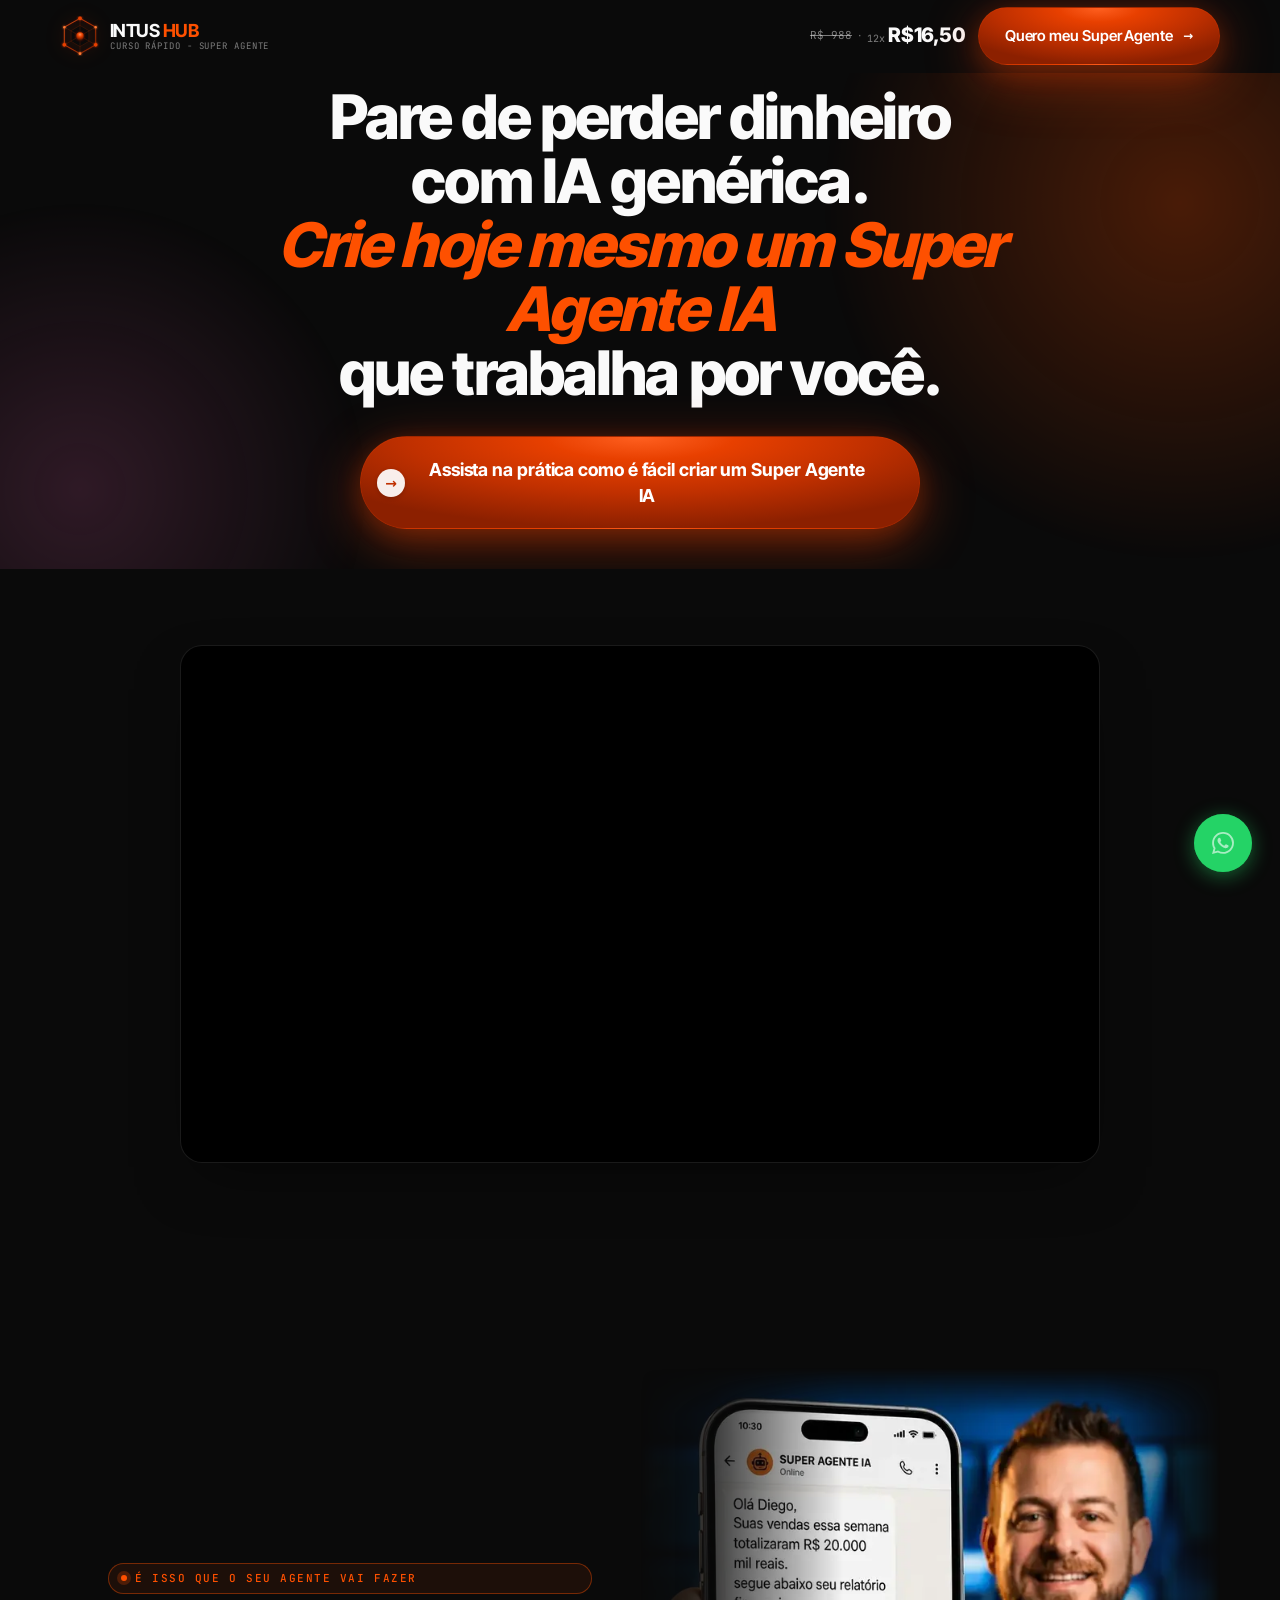
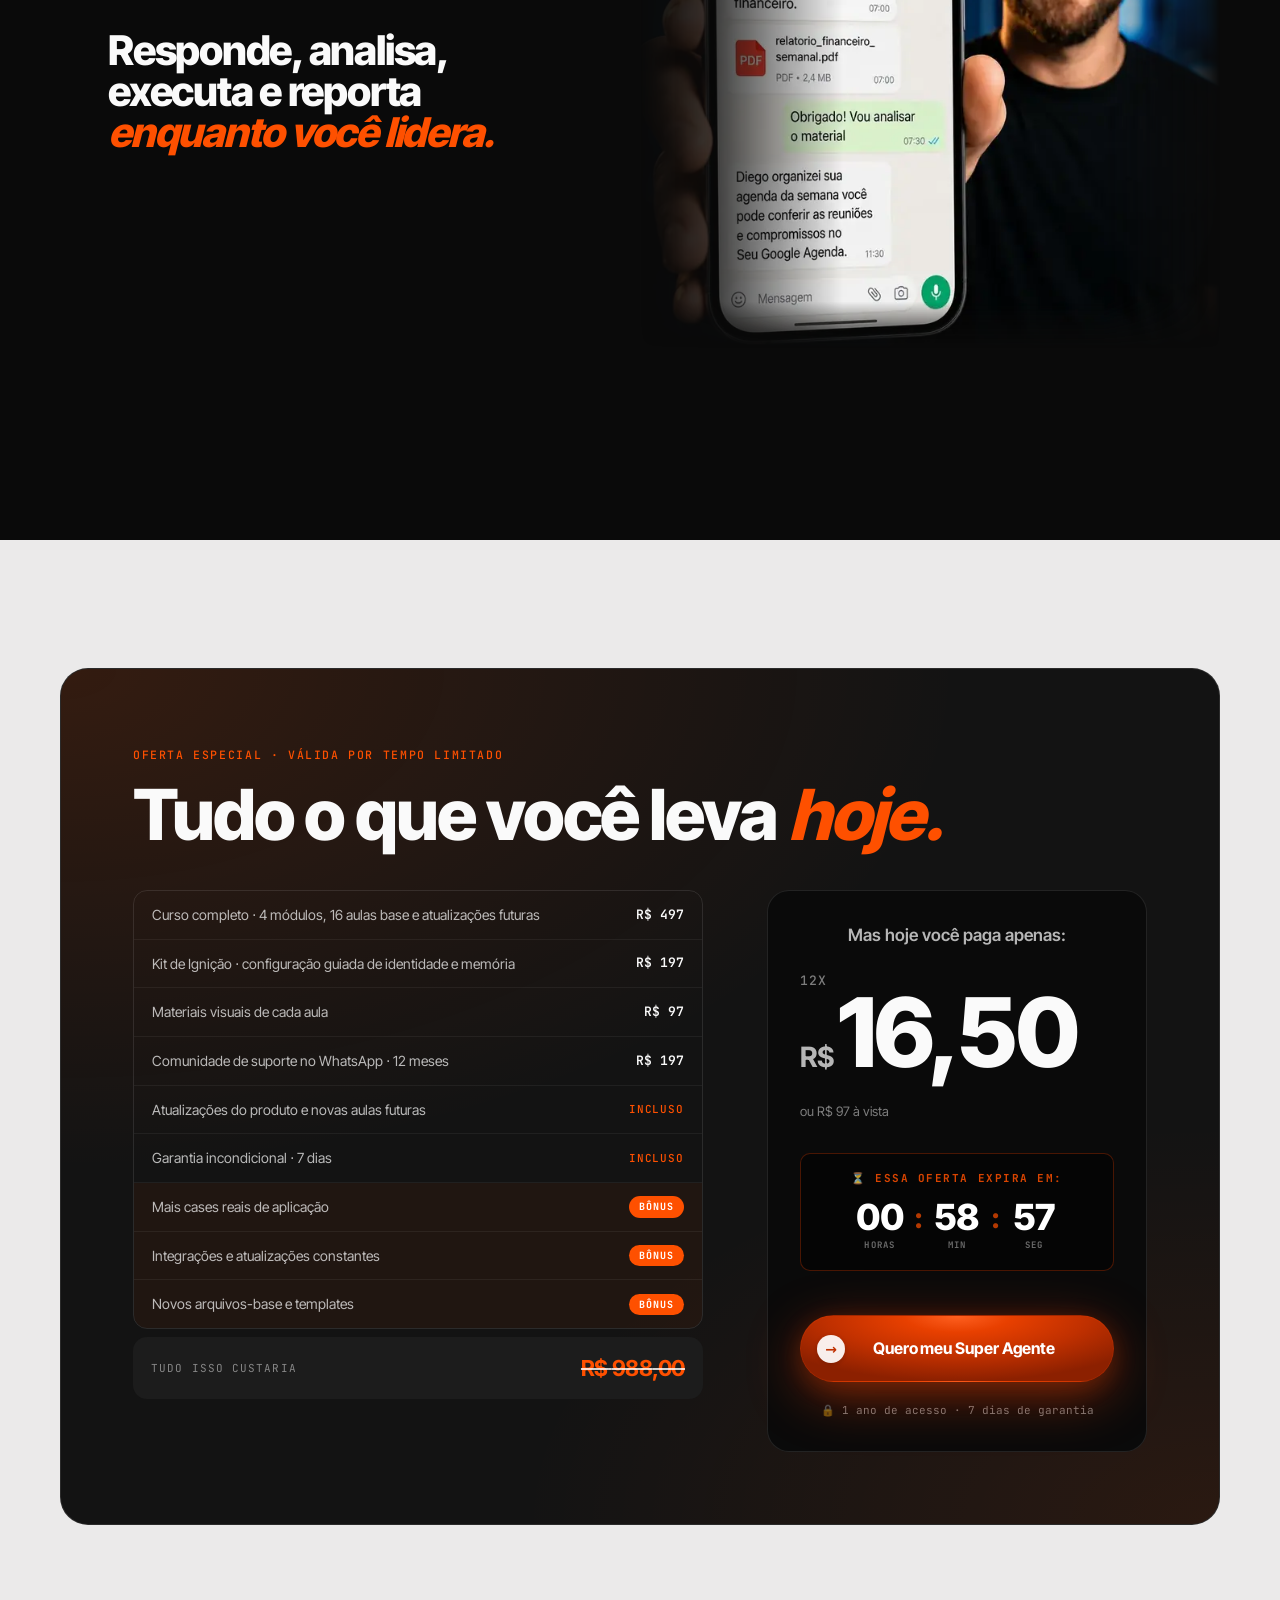
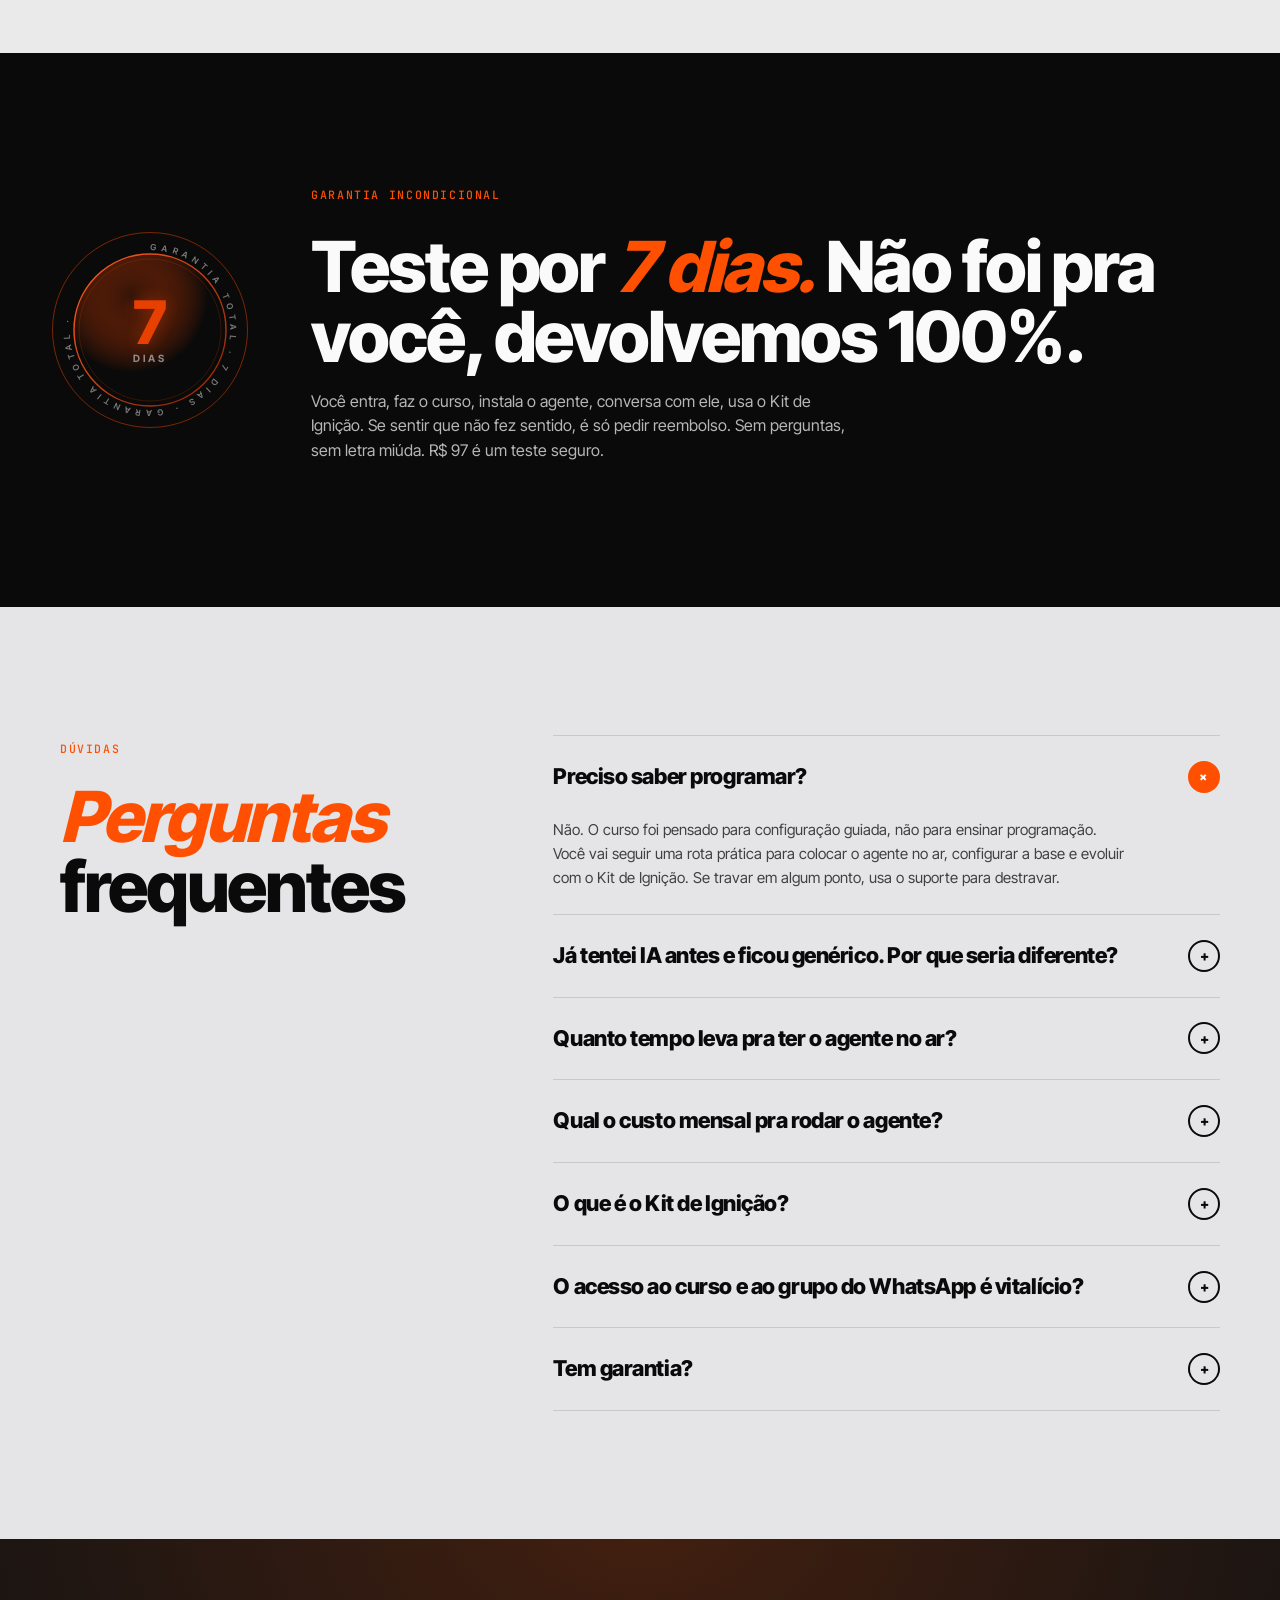
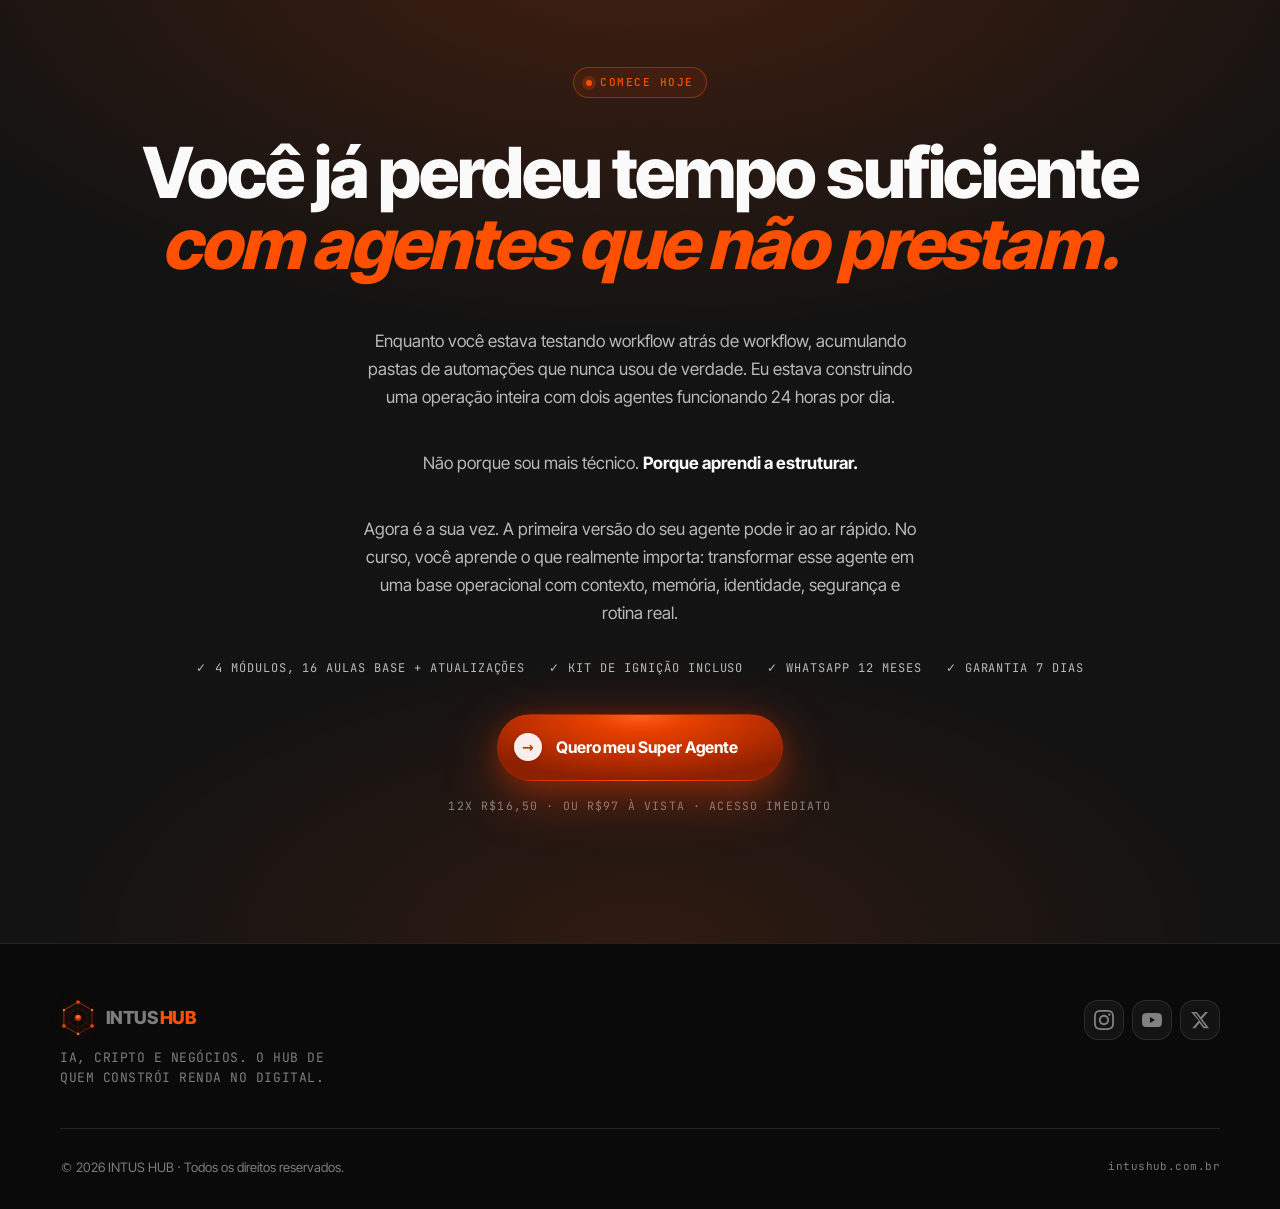
==== commit bb6b408b: "Perf: noindex removido + defer nos scripts" ====
--- a/public/index.html
+++ b/public/index.html
@@ -42,7 +42,7 @@
 <meta property="og:type" content="website">
 <meta property="og:url" content="https://superagente.intushub.com.br/vsl">
 <meta name="theme-color" content="#0a0a0a">
-<meta name="robots" content="noindex">
+<meta name="robots" content="index, follow">
 
 <link rel="preload" as="font" type="font/woff2" href="fonts/inter-tight-latin.woff2" crossorigin fetchpriority="high">
 <link rel="icon" type="image/svg+xml" href="data:image/svg+xml,<svg xmlns='http://www.w3.org/2000/svg' viewBox='0 0 32 32'><rect width='32' height='32' rx='6' fill='%230a0a0a'/><polygon points='16,2 28,9 28,23 16,30 4,23 4,9' fill='none' stroke='%23E84000' stroke-width='2'/><circle cx='16' cy='16' r='3.5' fill='%23FE5000'/></svg>">
@@ -160,11 +160,11 @@
 <div id="root"></div>
 
 <!-- React + Babel (produção: trocar por build compilado) -->
-<script src="vendor/react.production.min.js"></script>
-<script src="vendor/react-dom.production.min.js"></script>
+<script defer src="vendor/react.production.min.js"></script>
+<script defer src="vendor/react-dom.production.min.js"></script>
 
-<script src="js/effects.v2.min.js"></script>
-<script src="js/sections-vsl.min.js"></script>
-<script src="js/app-vsl.min.js"></script>
+<script defer src="js/effects.v2.min.js"></script>
+<script defer src="js/sections-vsl.min.js"></script>
+<script defer src="js/app-vsl.min.js"></script>
 </body>
 </html>
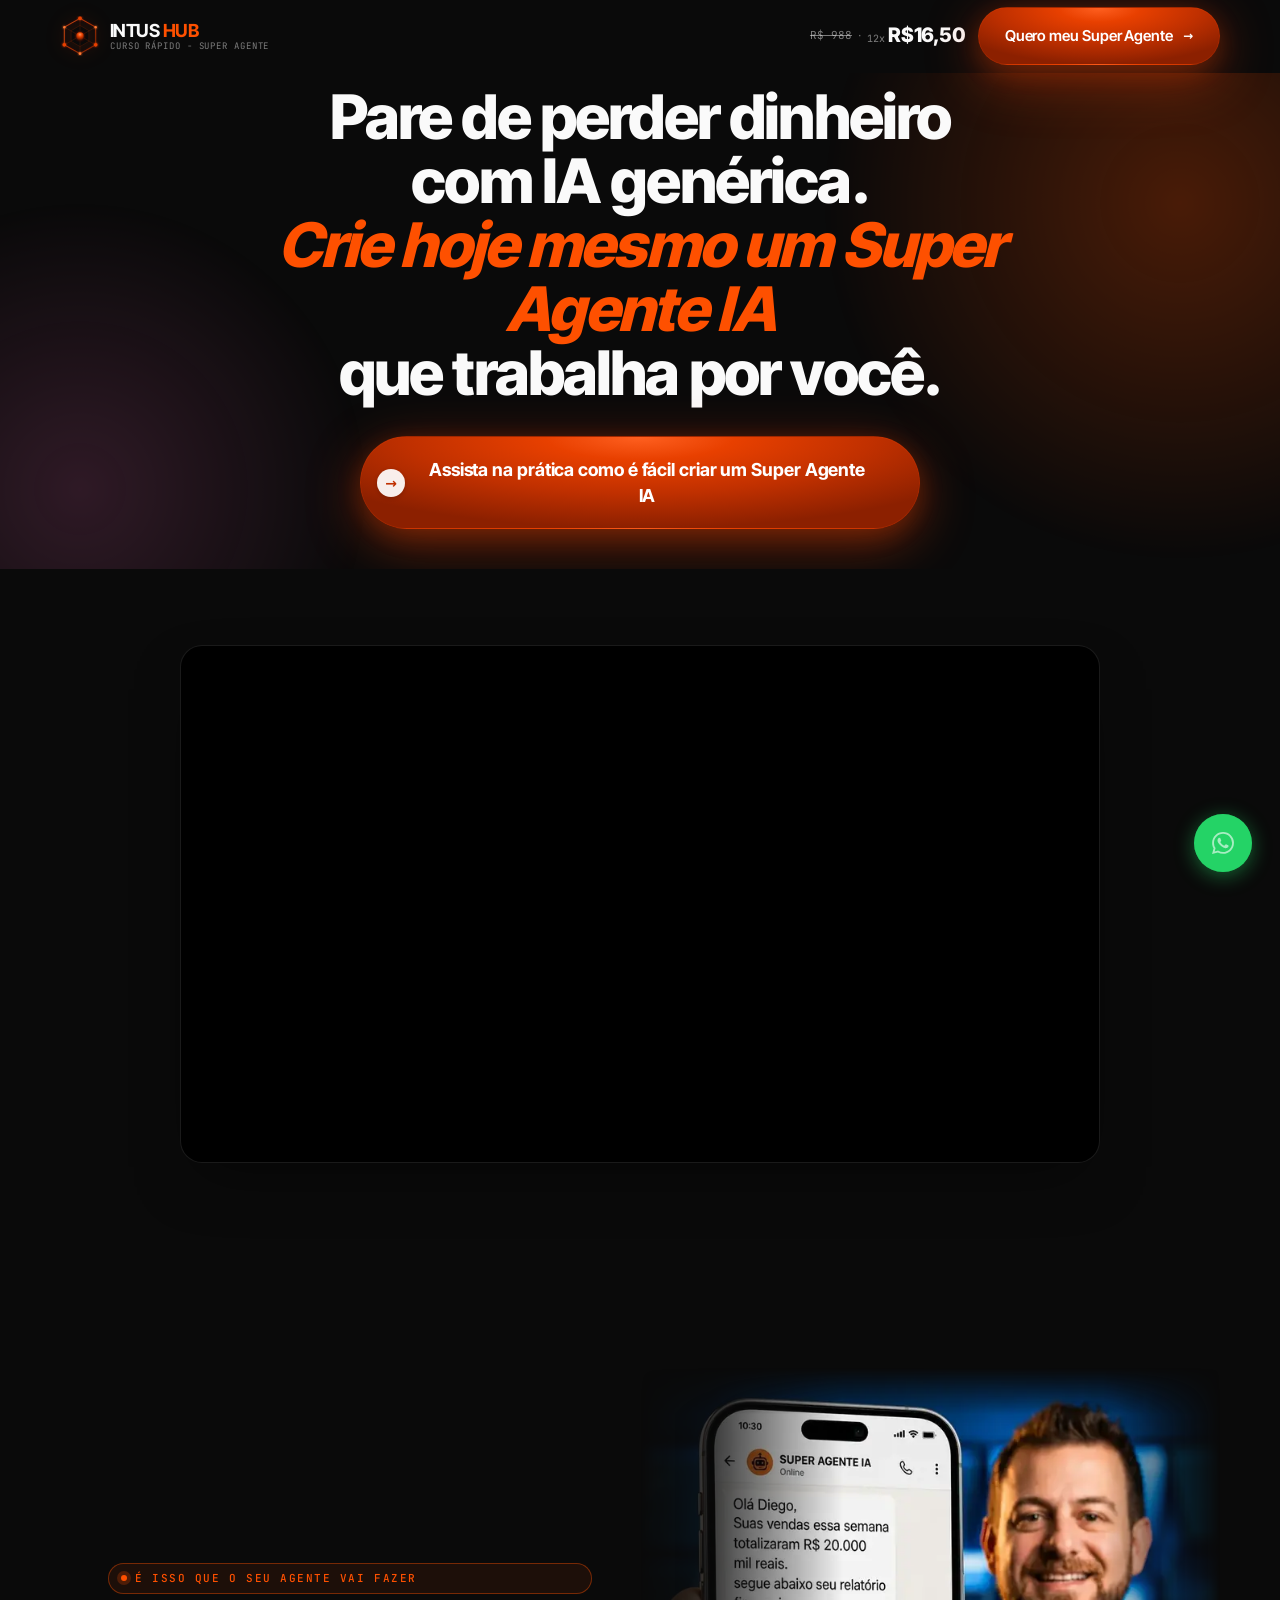
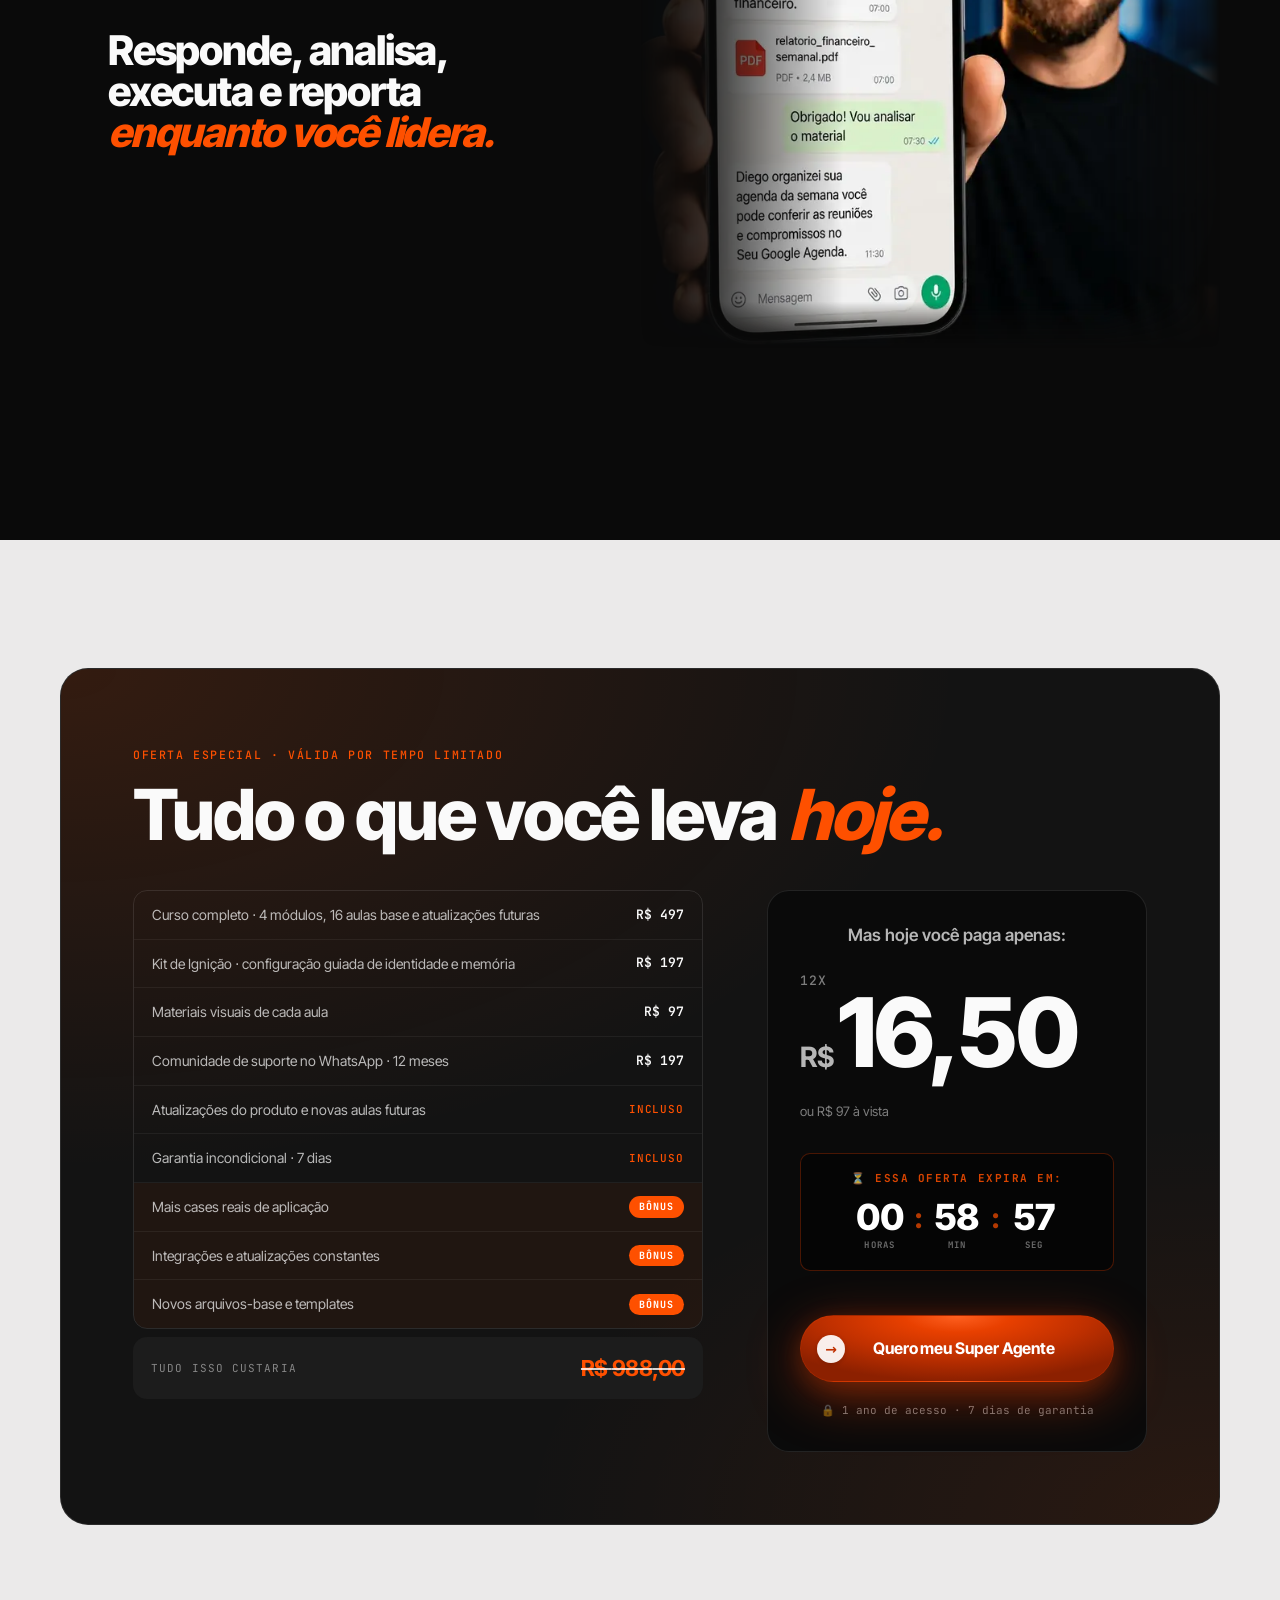
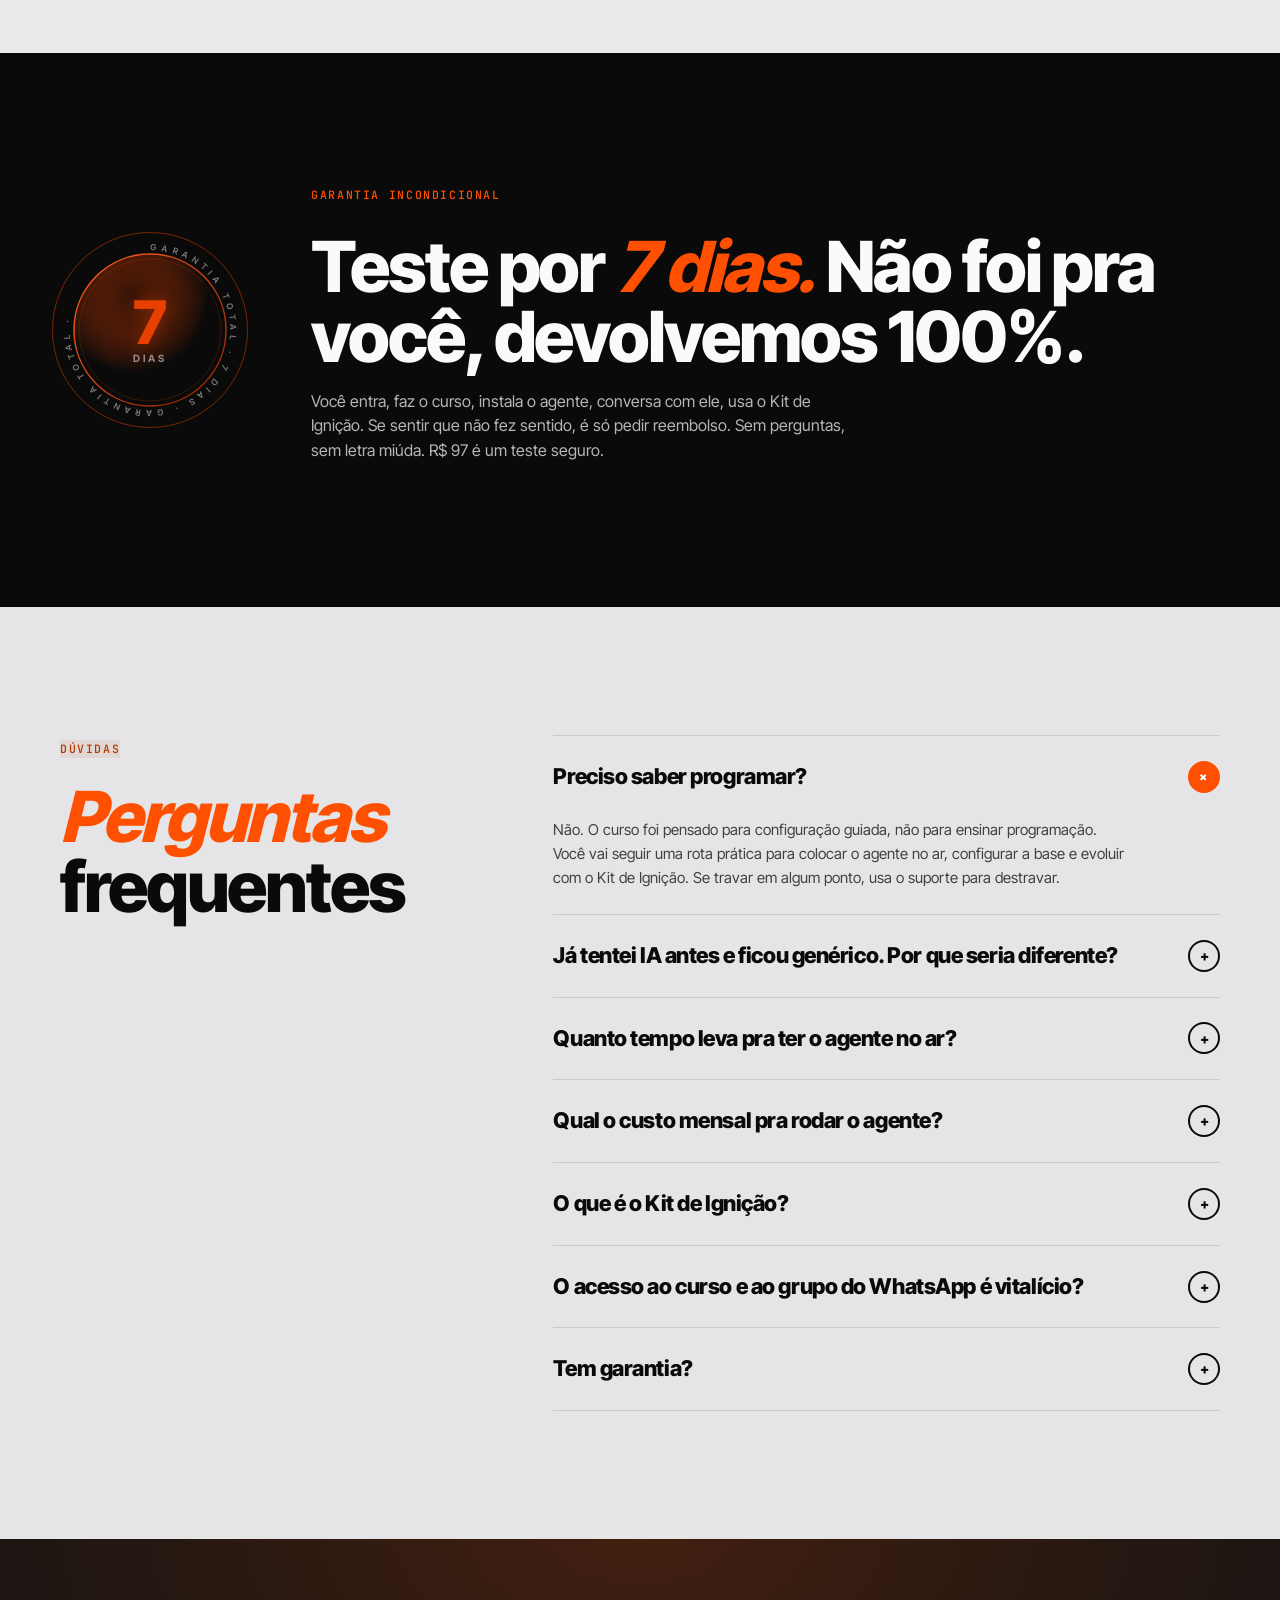
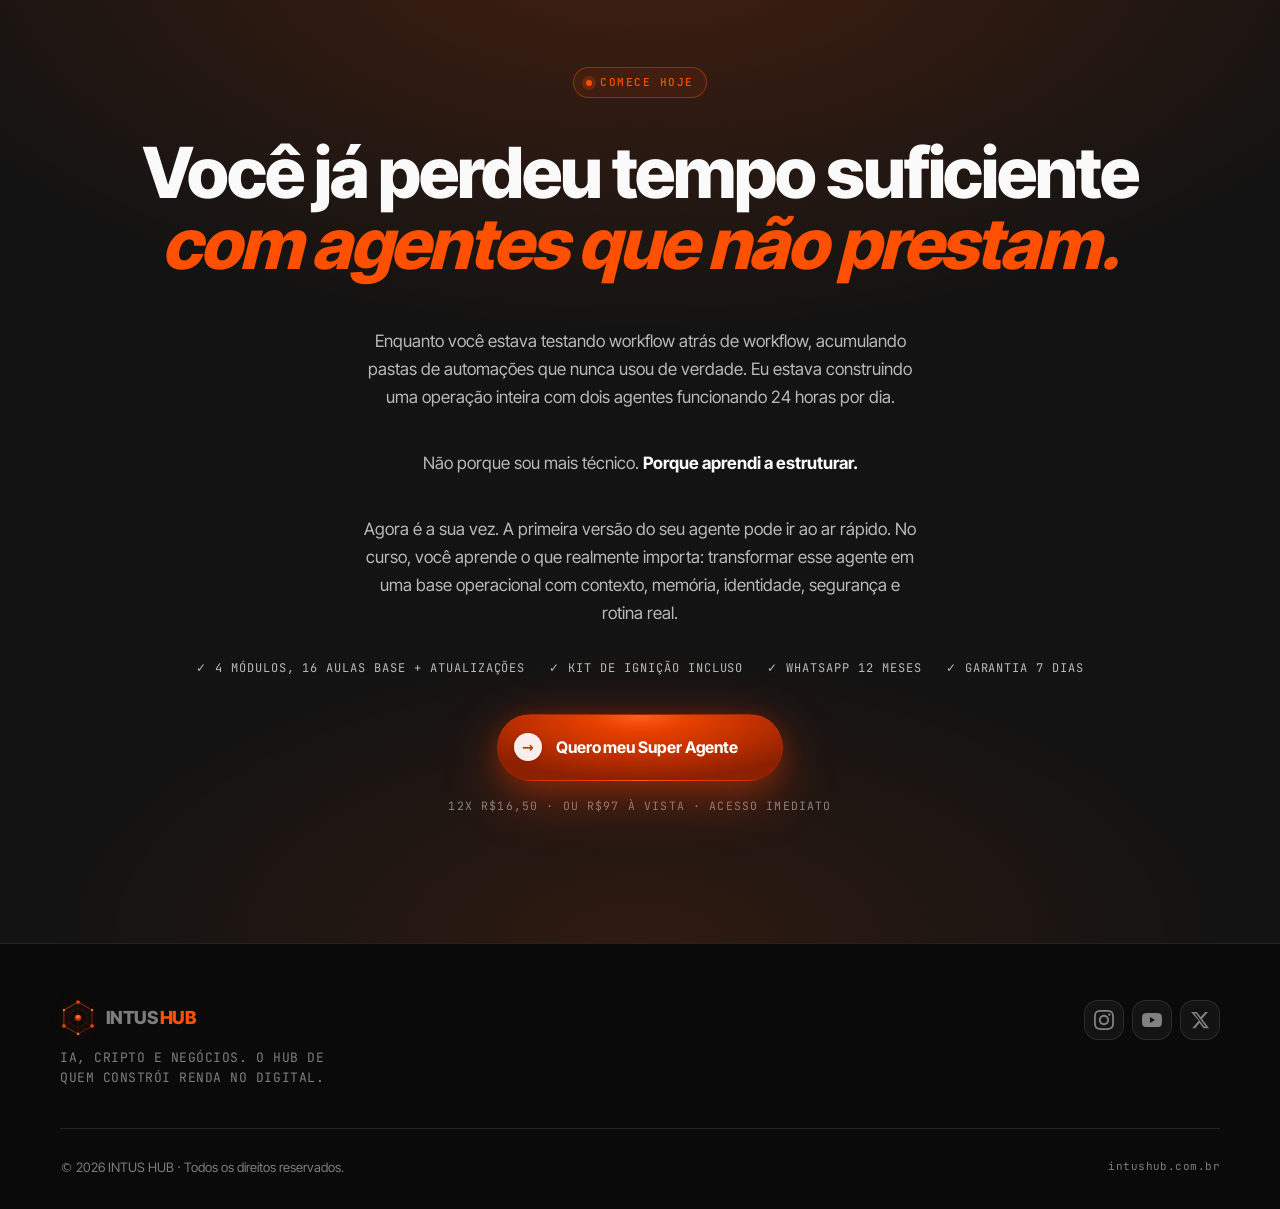
==== commit d821f076: "Acessibilidade: eyebrow FAQ cor escura para contraste suficiente" ====
--- a/public/index.html
+++ b/public/index.html
@@ -99,7 +99,7 @@
 
   /* FAQ — cinza um tom mais escuro */
   section#faq { background: #E5E5E8; }
-  section#faq .section-eyebrow { color: var(--accent); }
+  section#faq .section-eyebrow { color: #b33a00; border-color: rgba(179,58,0,.4); background: rgba(179,58,0,.08); }
   section#faq .h2 { color: #0a0a0a; }
   section#faq .faq-item { border-color: rgba(0,0,0,.12); }
   section#faq .faq-q { color: #0a0a0a; background: none; }
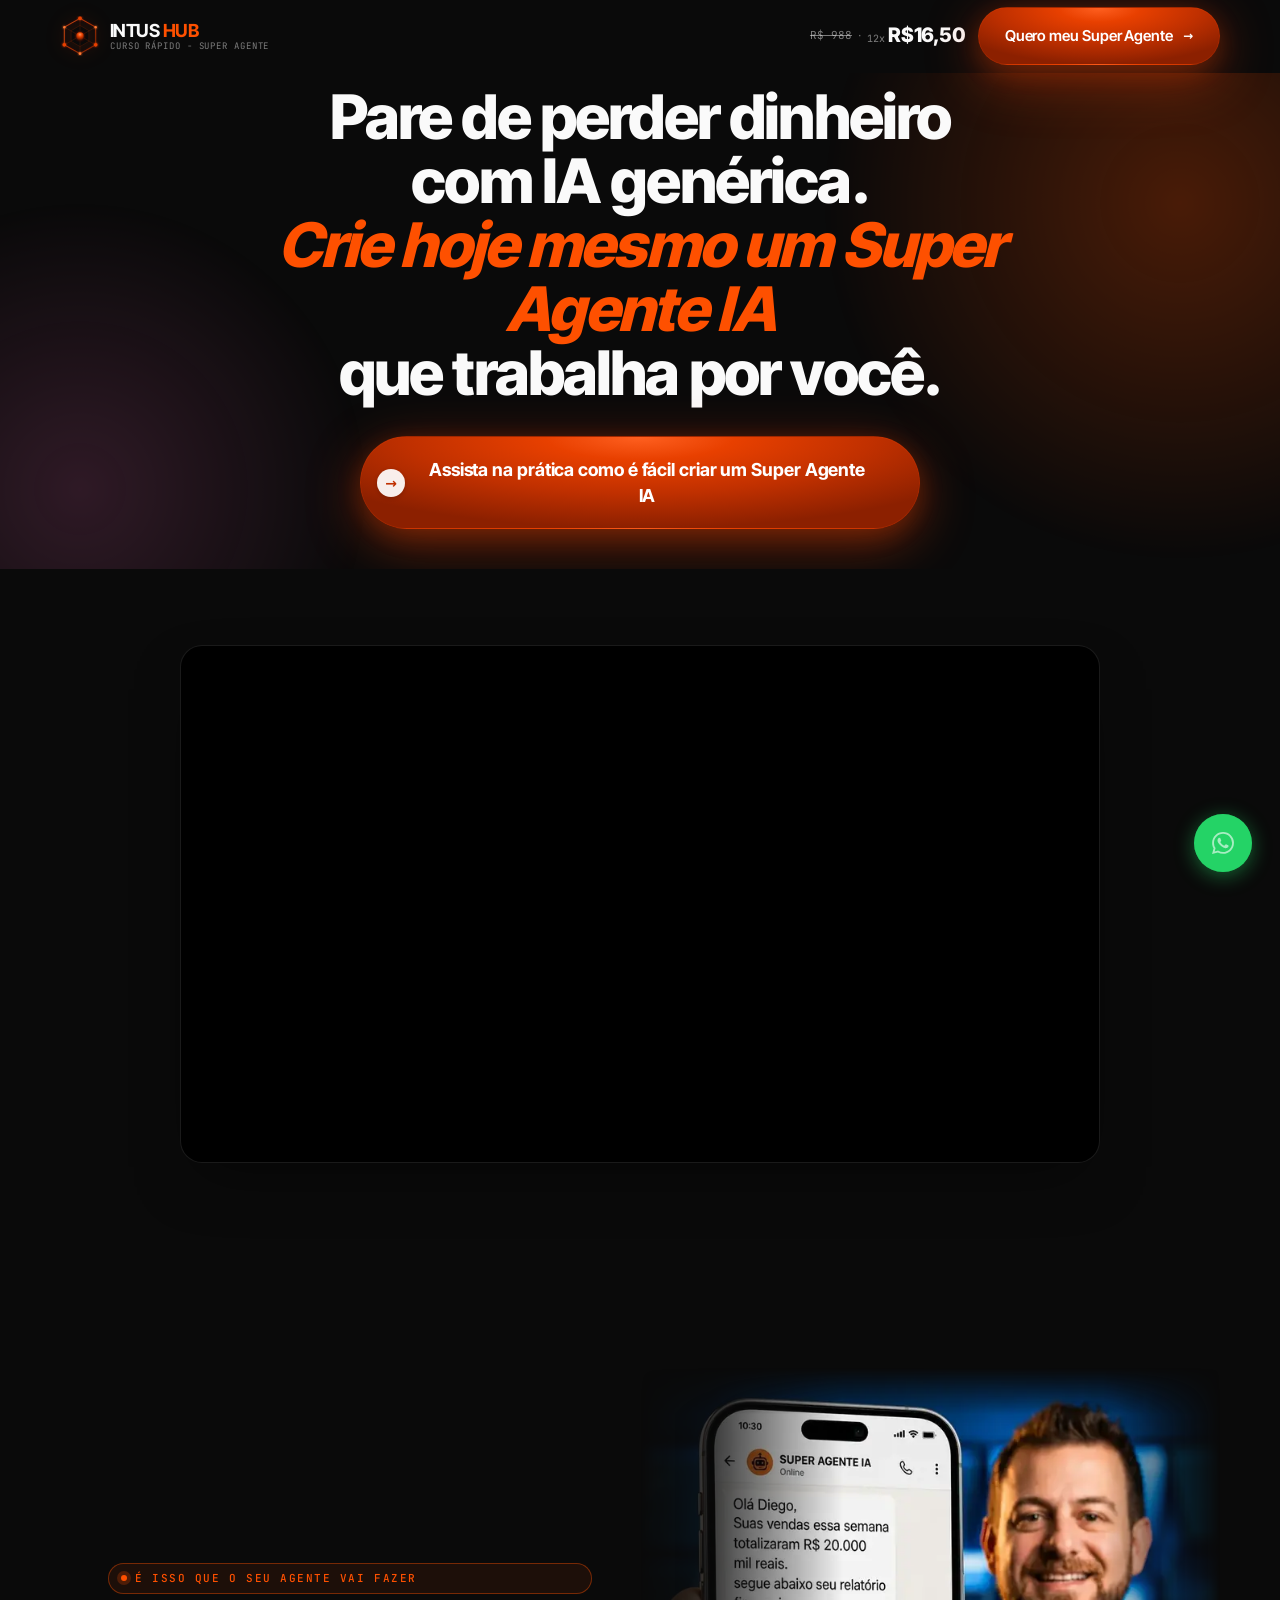
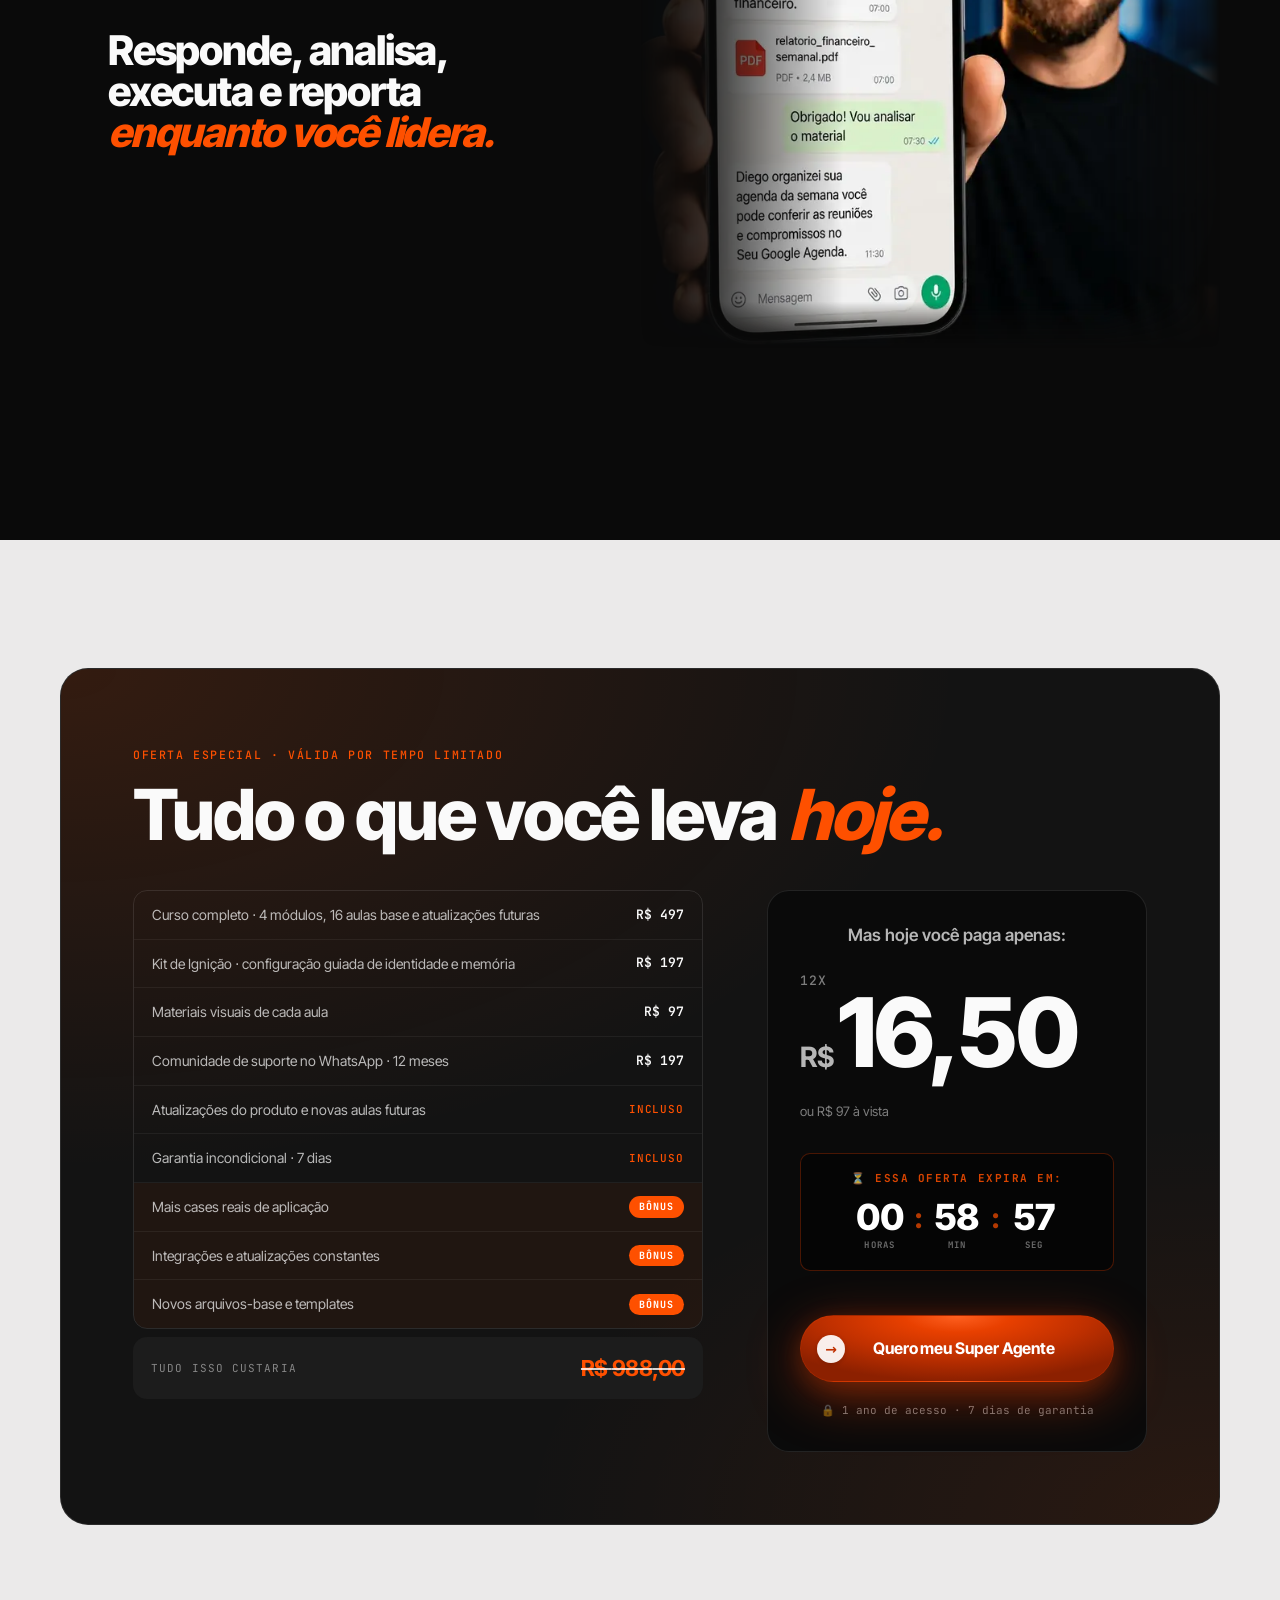
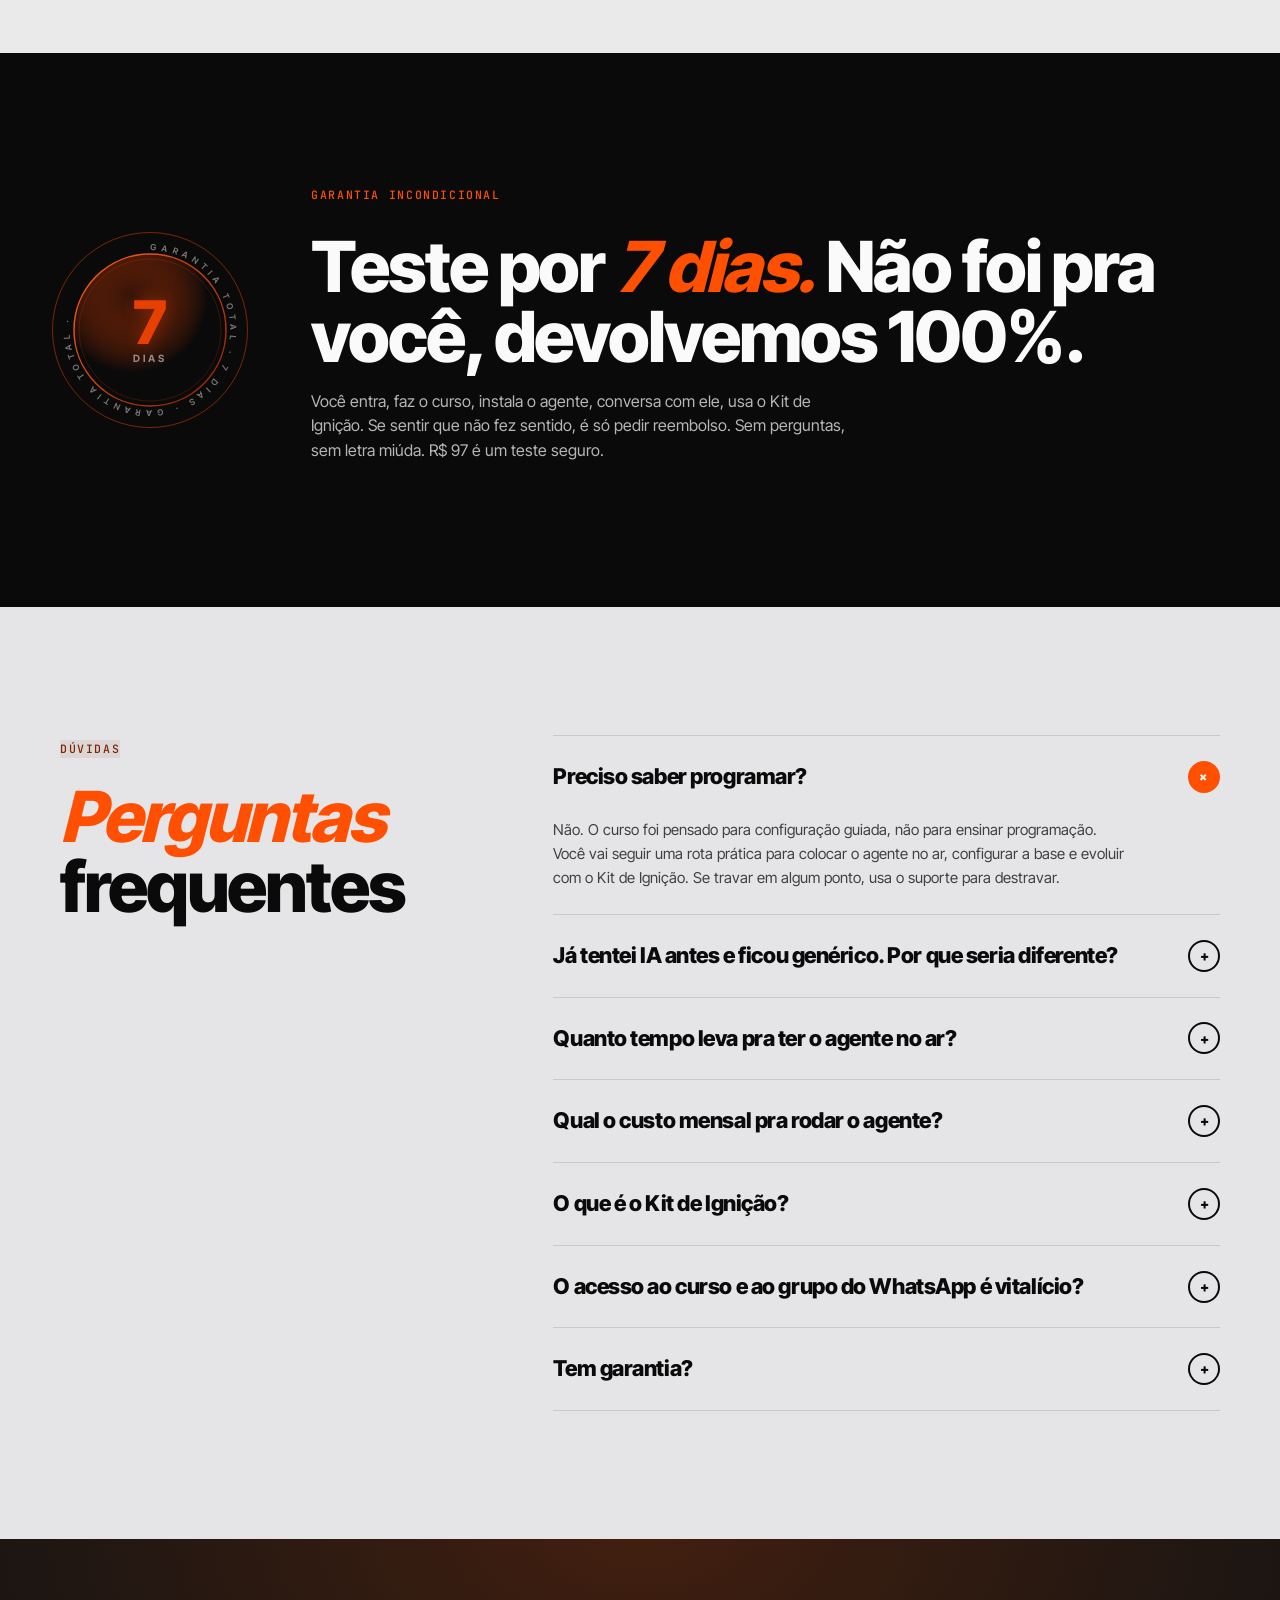
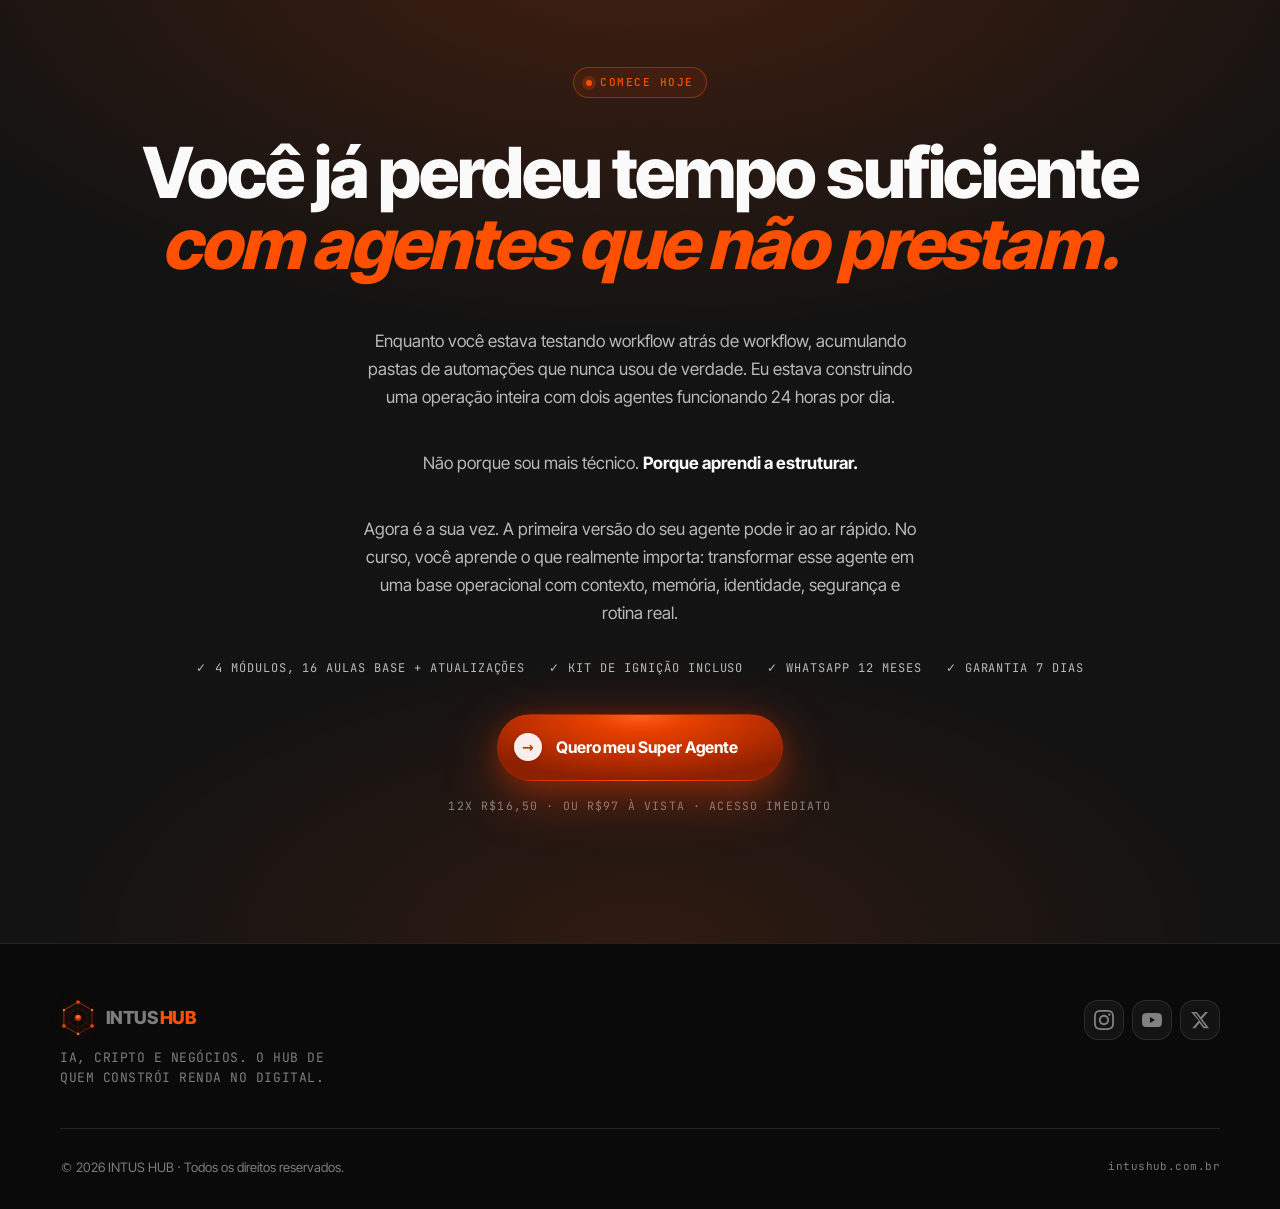
==== commit 4cd84e7f: "Acessibilidade: eyebrow FAQ cor mais escura + remove bolinha" ====
--- a/public/index.html
+++ b/public/index.html
@@ -99,7 +99,8 @@
 
   /* FAQ — cinza um tom mais escuro */
   section#faq { background: #E5E5E8; }
-  section#faq .section-eyebrow { color: #b33a00; border-color: rgba(179,58,0,.4); background: rgba(179,58,0,.08); }
+  section#faq .section-eyebrow { color: #7a2600; border-color: rgba(122,38,0,.4); background: rgba(122,38,0,.08); }
+  section#faq .section-eyebrow::before { display: none; }
   section#faq .h2 { color: #0a0a0a; }
   section#faq .faq-item { border-color: rgba(0,0,0,.12); }
   section#faq .faq-q { color: #0a0a0a; background: none; }
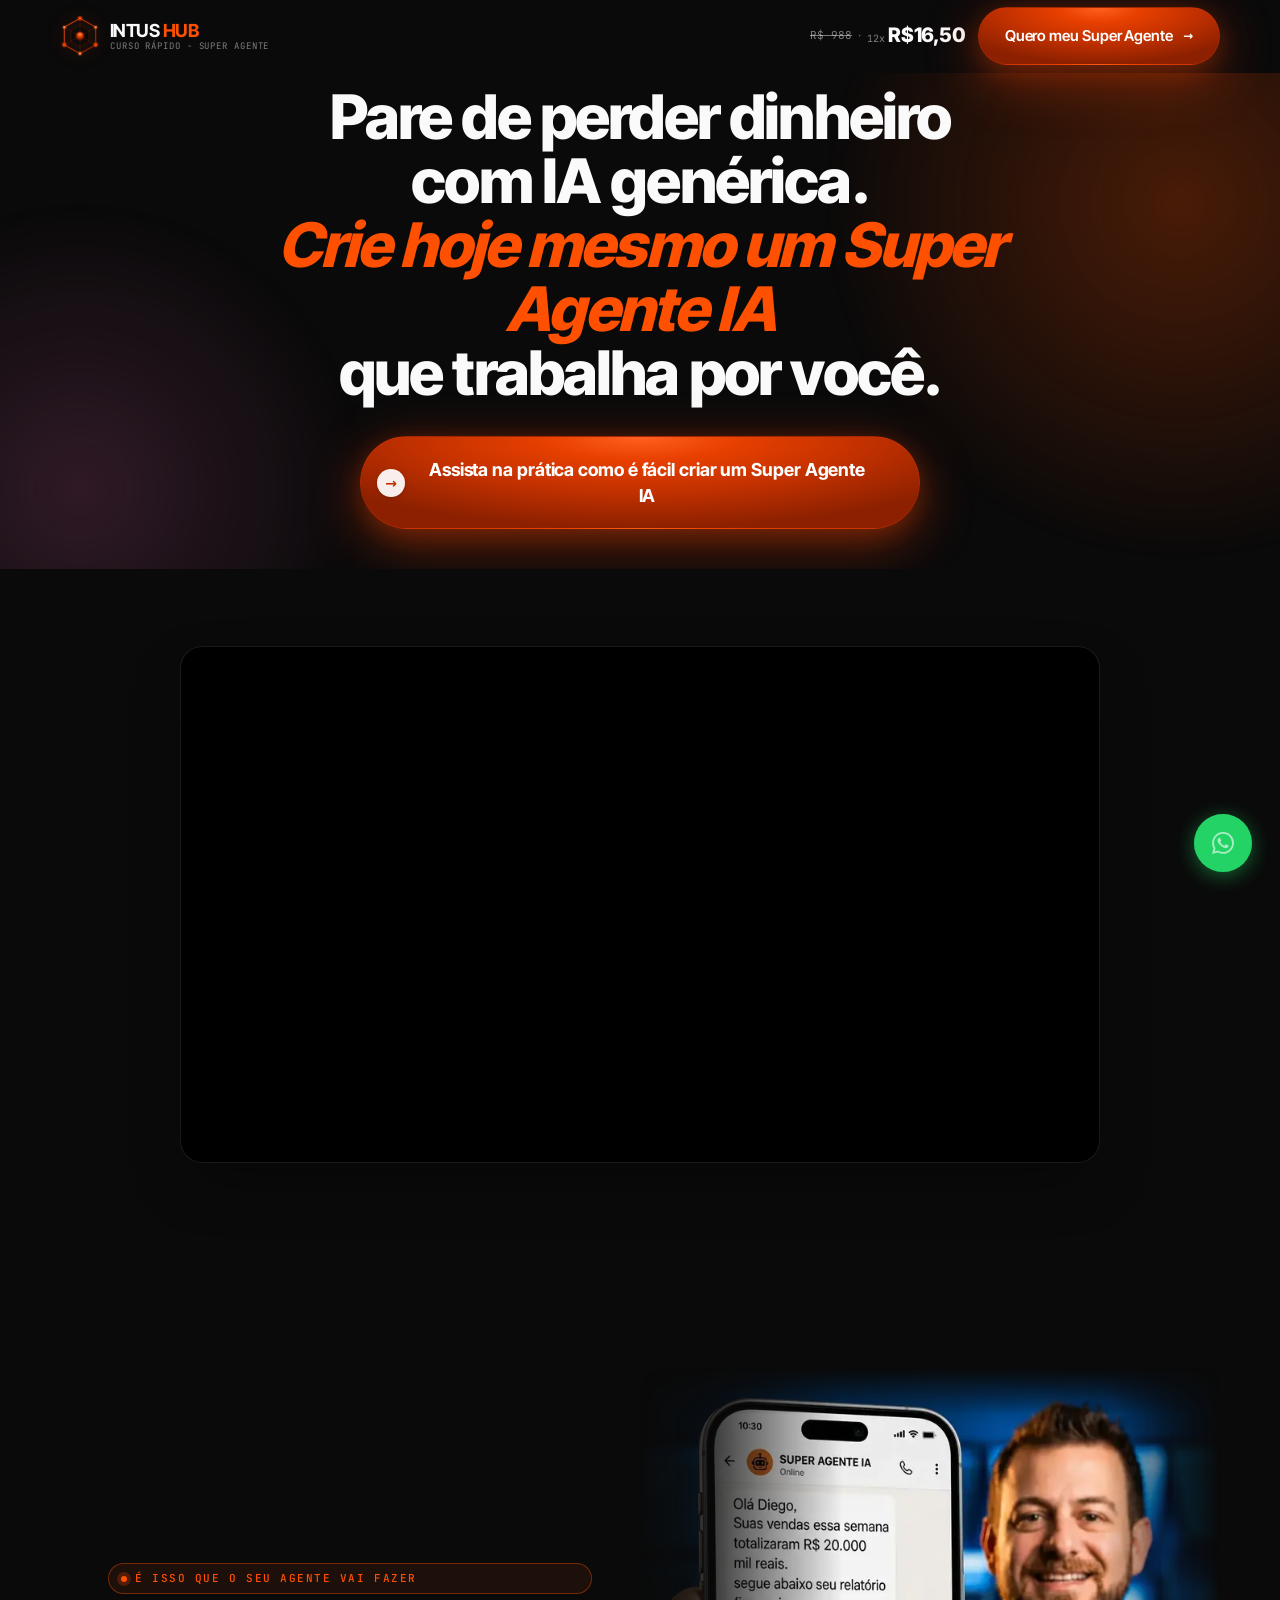
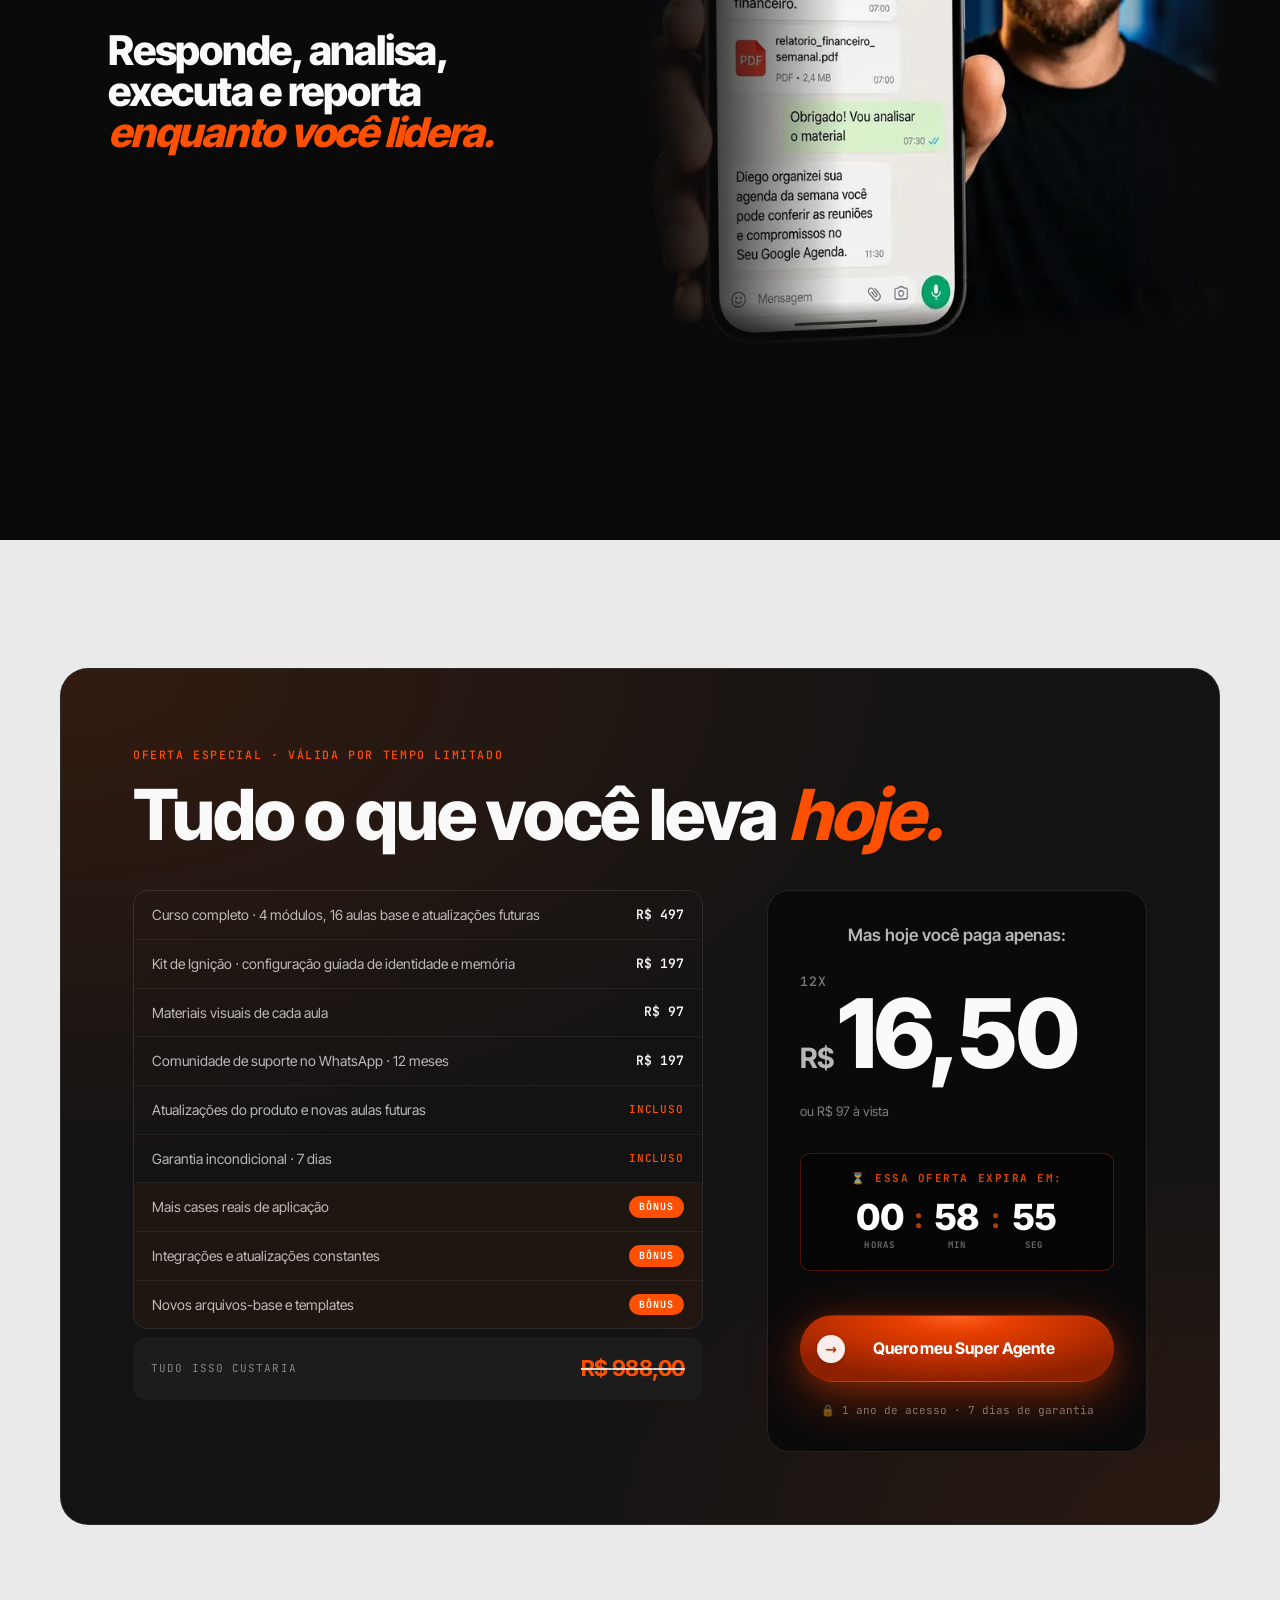
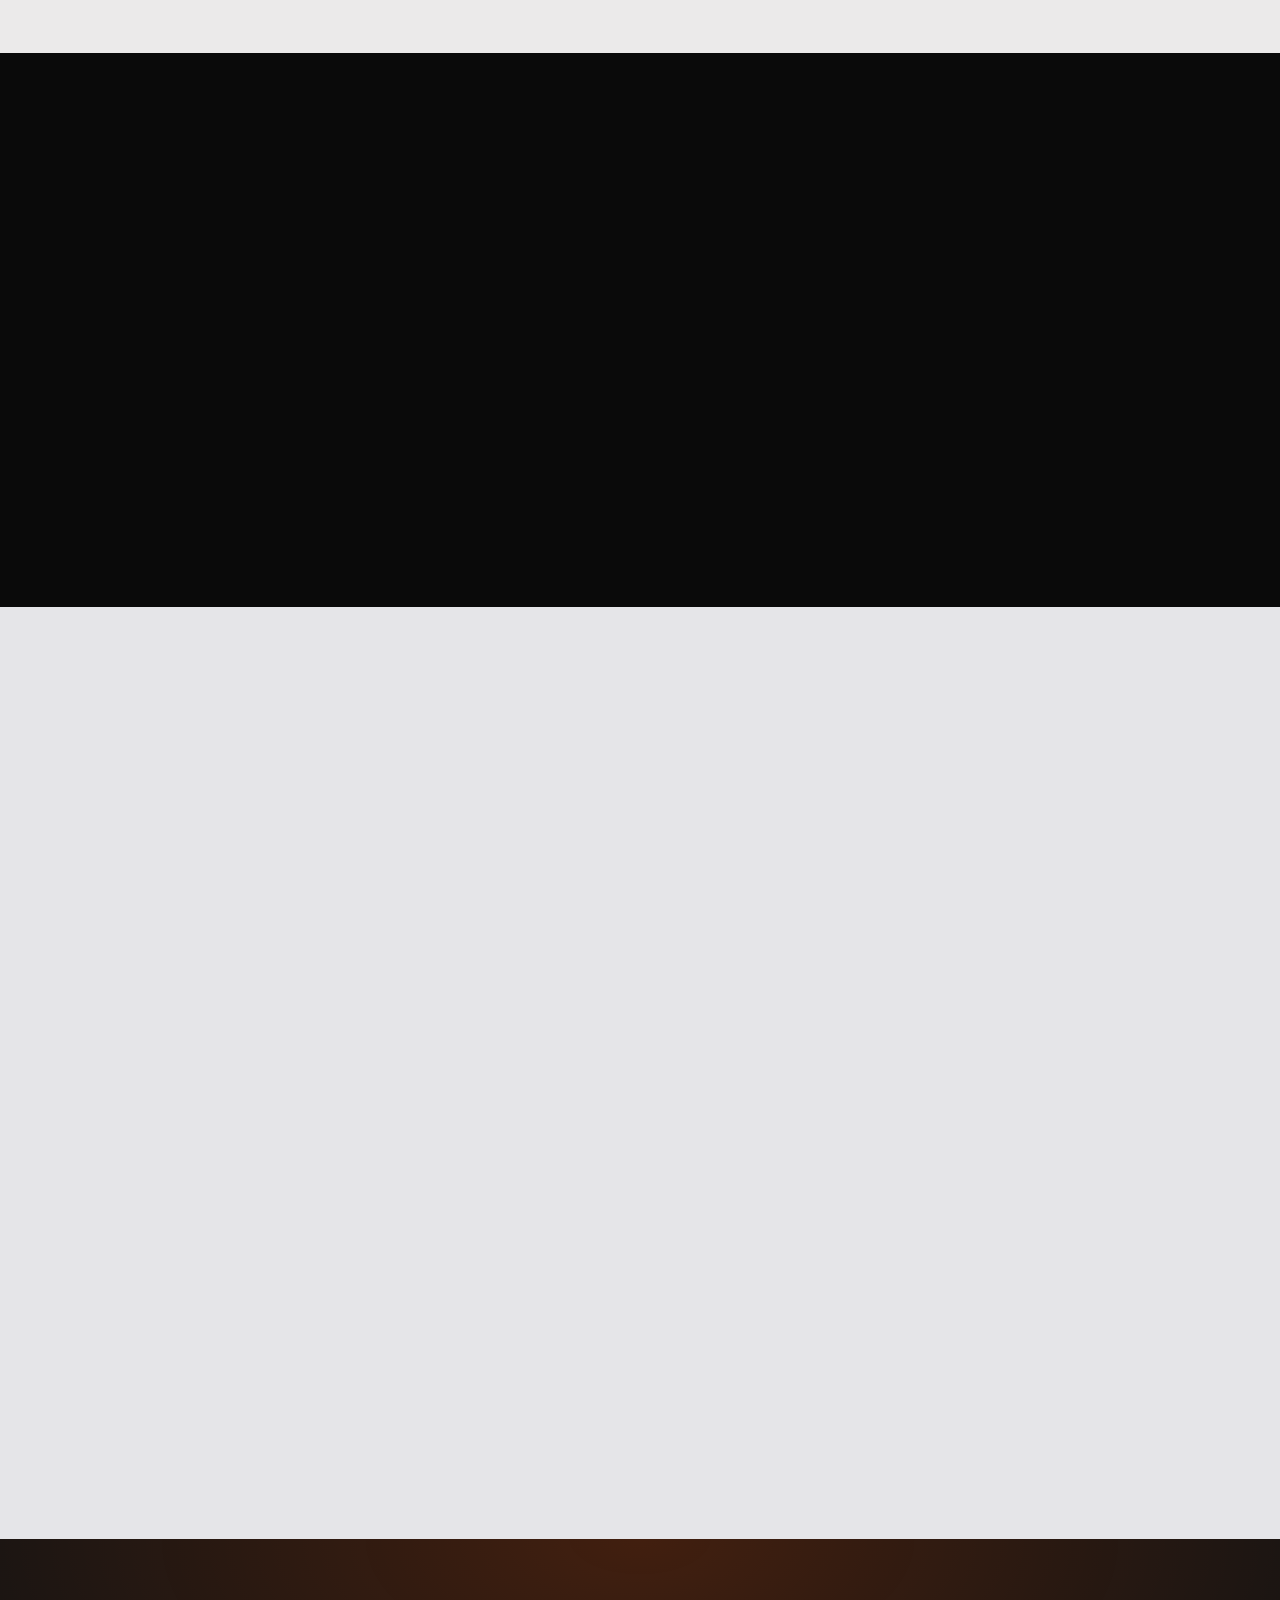
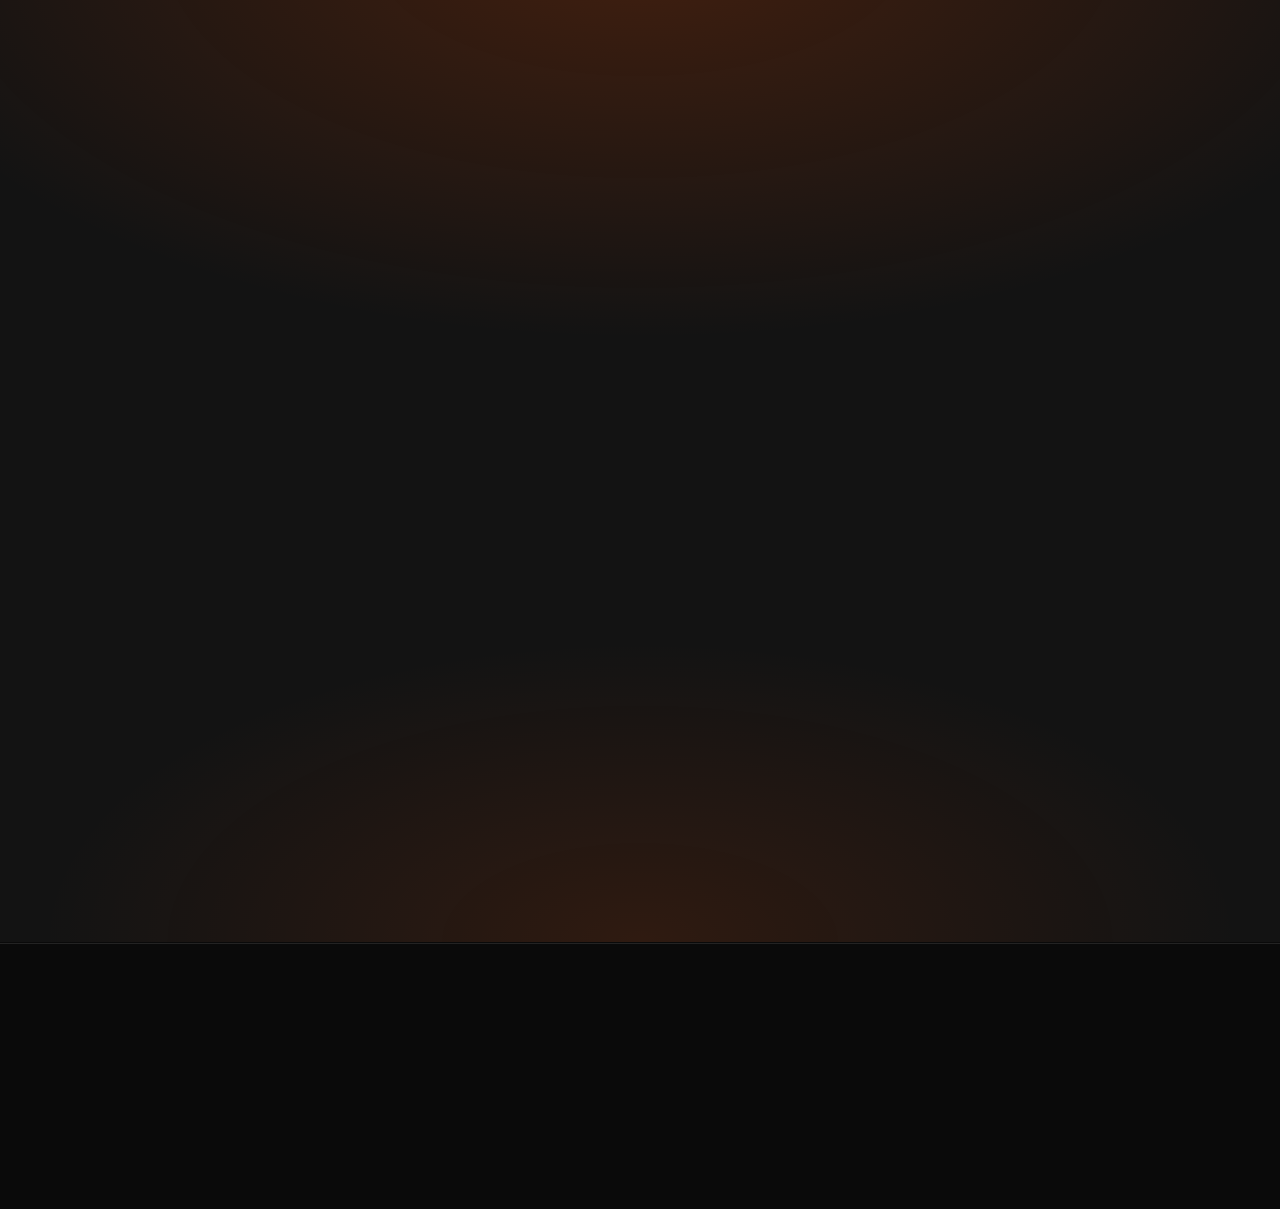
==== commit 03cc4e20: "Perf: CSS critico inline + styles.css nao-bloqueante + content-visibility" ====
--- a/public/index.html
+++ b/public/index.html
@@ -47,7 +47,10 @@
 <link rel="preload" as="font" type="font/woff2" href="fonts/inter-tight-latin.woff2" crossorigin fetchpriority="high">
 <link rel="icon" type="image/svg+xml" href="data:image/svg+xml,<svg xmlns='http://www.w3.org/2000/svg' viewBox='0 0 32 32'><rect width='32' height='32' rx='6' fill='%230a0a0a'/><polygon points='16,2 28,9 28,23 16,30 4,23 4,9' fill='none' stroke='%23E84000' stroke-width='2'/><circle cx='16' cy='16' r='3.5' fill='%23FE5000'/></svg>">
 
-<link rel="stylesheet" href="styles.css">
+<style id="critical-css">/*CRITICAL-CSS-START*/@font-face { font-family: "Inter Tight"; font-style: normal; font-weight: 400 800; font-display: swap; src: url("fonts/inter-tight-latin.woff2") format("woff2"); }@font-face { font-family: "JetBrains Mono"; font-style: normal; font-weight: 400 700; font-display: swap; src: url("fonts/jetbrains-mono-latin-ext.woff2") format("woff2"); unicode-range: U+100-2BA, U+2BD-2C5, U+2C7-2CC, U+2CE-2D7, U+2DD-2FF, U+304, U+308, U+329, U+1D00-1DBF, U+1E00-1E9F, U+1EF2-1EFF, U+2020, U+20A0-20AB, U+20AD-20C0, U+2113, U+2C60-2C7F, U+A720-A7FF; }@font-face { font-family: "JetBrains Mono"; font-style: normal; font-weight: 400 700; font-display: swap; src: url("fonts/jetbrains-mono-latin.woff2") format("woff2"); unicode-range: U+0-FF, U+131, U+152-153, U+2BB-2BC, U+2C6, U+2DA, U+2DC, U+304, U+308, U+329, U+2000-206F, U+20AC, U+2122, U+2191, U+2193, U+2212, U+2215, U+FEFF, U+FFFD; }@font-face { font-family: "Instrument Serif"; font-style: normal; font-weight: 400; font-display: swap; src: url("fonts/instrument-serif-normal-latin-ext.woff2") format("woff2"); unicode-range: U+100-2BA, U+2BD-2C5, U+2C7-2CC, U+2CE-2D7, U+2DD-2FF, U+304, U+308, U+329, U+1D00-1DBF, U+1E00-1E9F, U+1EF2-1EFF, U+2020, U+20A0-20AB, U+20AD-20C0, U+2113, U+2C60-2C7F, U+A720-A7FF; }@font-face { font-family: "Instrument Serif"; font-style: normal; font-weight: 400; font-display: swap; src: url("fonts/instrument-serif-normal-latin.woff2") format("woff2"); unicode-range: U+0-FF, U+131, U+152-153, U+2BB-2BC, U+2C6, U+2DA, U+2DC, U+304, U+308, U+329, U+2000-206F, U+20AC, U+2122, U+2191, U+2193, U+2212, U+2215, U+FEFF, U+FFFD; }@font-face { font-family: "Instrument Serif"; font-style: italic; font-weight: 400; font-display: swap; src: url("fonts/instrument-serif-italic-latin-ext.woff2") format("woff2"); unicode-range: U+100-2BA, U+2BD-2C5, U+2C7-2CC, U+2CE-2D7, U+2DD-2FF, U+304, U+308, U+329, U+1D00-1DBF, U+1E00-1E9F, U+1EF2-1EFF, U+2020, U+20A0-20AB, U+20AD-20C0, U+2113, U+2C60-2C7F, U+A720-A7FF; }@font-face { font-family: "Instrument Serif"; font-style: italic; font-weight: 400; font-display: swap; src: url("fonts/instrument-serif-italic-latin.woff2") format("woff2"); unicode-range: U+0-FF, U+131, U+152-153, U+2BB-2BC, U+2C6, U+2DA, U+2DC, U+304, U+308, U+329, U+2000-206F, U+20AC, U+2122, U+2191, U+2193, U+2212, U+2215, U+FEFF, U+FFFD; }:root { --accent: #FE5000; --accent-2: #FF7A33; --accent-ink: #ffffff; --bg: #0a0a0a; --bg-2: #131313; --bg-3: #1c1c1c; --ink: #fafafa; --ink-2: rgba(250,250,250,.72); --ink-3: rgba(250,250,250,.48); --line: rgba(250,250,250,.10); --line-2: rgba(250,250,250,.06); --f-display: "Inter Tight", ui-sans-serif, system-ui, sans-serif; --f-body: "Inter Tight", ui-sans-serif, system-ui, sans-serif; --f-mono: "JetBrains Mono", ui-monospace, SFMono-Regular, monospace; --f-serif: "Instrument Serif", "Times New Roman", serif; --brand-gold: #FE5000; --r-sm: 8px; --r: 14px; --r-lg: 22px; --r-xl: 28px; --pad-section: clamp(80px, 10vw, 144px); --container: 1240px; }[data-palette="black"] { --bg: #0a0a0a; --bg-2: #131313; --bg-3: #1c1c1c; }*, ::before, ::after { box-sizing: border-box; }html { scroll-behavior: smooth; overflow-x: clip; }body { margin: 0px; background: var(--bg); color: var(--ink); font-family: var(--f-body); font-size: 16px; line-height: 1.55; -webkit-font-smoothing: antialiased; text-rendering: optimizelegibility; overflow-x: clip; }img { max-width: 100%; display: block; }a { color: inherit; text-decoration: none; }.container { max-width: var(--container); margin: 0px auto; padding: 0px clamp(20px, 4vw, 40px); }.eyebrow { font-family: var(--f-mono); font-size: 11px; font-weight: 500; letter-spacing: 0.14em; text-transform: uppercase; color: var(--accent); display: inline-flex; align-items: center; gap: 8px; padding: 6px 12px; border: 1px solid color-mix(in oklab, var(--accent) 40%, transparent); border-radius: 999px; background: color-mix(in oklab, var(--accent) 8%, transparent); }.eyebrow::before { content: ""; width: 6px; height: 6px; border-radius: 50%; background: var(--accent); box-shadow: 0 0 0 4px color-mix(in oklab, var(--accent) 22%, transparent); animation: 2.2s ease 0s infinite normal none running pulse; }@keyframes pulse { 50% { box-shadow: 0 0 0 8px color-mix(in oklab, var(--accent) 0%, transparent); } }.h-display { font-family: var(--f-display); font-weight: 800; letter-spacing: -0.03em; line-height: 1; text-wrap: balance; margin: 0px; }.h-display em { font-style: italic; font-weight: inherit; color: var(--accent); }.lead { font-size: clamp(16px, 1.45vw, 19px); color: var(--ink-2); max-width: 60ch; text-wrap: pretty; line-height: 1.55; }.btn { display: inline-flex; align-items: center; gap: 10px; padding: 16px 26px; border-radius: 999px; border: 1px solid transparent; font-weight: 600; font-size: 15px; letter-spacing: -0.005em; font-family: var(--f-body); transition: transform 0.2s, box-shadow 0.2s, padding 0.45s cubic-bezier(0.4, 0, 0.2, 1); white-space: nowrap; position: relative; overflow: hidden; }.btn:hover { transform: translateY(-1px); }.btn-primary { background: radial-gradient(67.54% 100.03% at 50% 0%, rgb(255, 96, 32) 0%, rgb(232, 64, 0) 25%, rgb(192, 48, 0) 62%, rgb(140, 32, 0) 100%); color: rgb(255, 255, 255); border: 1.2px solid rgba(232, 64, 0, 0.22); box-shadow: rgba(232, 64, 0, 0.22) 0px 6px 23px, rgba(232, 64, 0, 0.45) 0px 14px 54px; backface-visibility: hidden; }.btn-primary::before { content: ""; position: absolute; top: 0px; left: 0px; height: 100%; width: 100%; background: linear-gradient(100deg, transparent 38%, rgba(255, 255, 255, 0.85) 50%, transparent 62%); transform: translateX(-100%); mix-blend-mode: plus-lighter; opacity: 0; pointer-events: none; animation: 2.6s linear 0s infinite normal none running btn-sweep; }@keyframes btn-sweep { 0% { opacity: 0; transform: translateX(-100%); } 20% { opacity: 0.55; } 50% { opacity: 0.95; transform: translateX(0%); } 80% { opacity: 0.55; } 100% { opacity: 0; transform: translateX(100%); } }.btn-primary:hover { filter: brightness(1.15); box-shadow: rgba(232, 64, 0, 0.3) 0px 8px 28px, rgba(232, 64, 0, 0.55) 0px 18px 60px; }.btn-primary.btn-big { padding: 20px 44px 20px 58px; }.btn-primary.btn-big::after { content: "→"; position: absolute; top: 50%; left: 16px; transform: translateY(-50%) translateZ(0px); width: 28px; height: 28px; line-height: 28px; text-align: center; background: rgba(255, 255, 255, 0.92); border-radius: 50%; color: rgb(192, 48, 0); font-size: 14px; font-weight: 700; box-shadow: rgba(0, 0, 0, 0.18) 0px 1px 4px; transition: left 0.45s cubic-bezier(0.4, 0, 0.2, 1), width 0.35s, height 0.35s, line-height 0.35s; will-change: left; }.btn-primary.btn-big:hover { padding: 20px 58px 20px 44px; filter: brightness(1.15); }.btn-primary.btn-big:hover::after { left: calc(100% - 44px); width: 32px; height: 32px; line-height: 32px; }.btn-primary.btn-big .btn-arrow { display: none; }.btn-arrow { font-size: 12px; transition: transform 0.25s; display: inline-block; }.btn:not(.btn-big):hover .btn-arrow { transform: translateX(3px); }.btn-big { font-size: 16px; font-weight: 700; }.announce { background: var(--accent); color: var(--accent-ink); padding: 10px 16px; text-align: center; font-size: 13.5px; font-weight: 600; position: relative; z-index: 60; }.announce a { font-weight: 800; text-decoration: underline; text-underline-offset: 3px; }.nav { position: sticky; top: 0px; z-index: 50; transition: background 0.3s, backdrop-filter 0.3s, border-color 0.3s; border-bottom: 1px solid transparent; }.nav-inner { display: flex; align-items: center; justify-content: space-between; height: 72px; }.brand { font-family: var(--f-display); font-weight: 700; font-size: 20px; letter-spacing: -0.03em; display: inline-flex; align-items: center; gap: 10px; text-transform: uppercase; }.brand-hex { flex-shrink: 0; filter: drop-shadow(rgba(232, 64, 0, 0.22) 0px 0px 10px); }.brand-name { display: flex; flex-direction: column; align-items: flex-start; gap: 2px; line-height: 1; }.brand-wordmark { font-family: var(--f-display); font-weight: 700; font-size: 18px; letter-spacing: -0.03em; text-transform: uppercase; line-height: 1; }.brand-hub { color: var(--accent); }.brand-sub { font-family: var(--f-mono); font-size: 9px; font-weight: 400; letter-spacing: 0.1em; text-transform: uppercase; color: var(--ink-3); white-space: nowrap; line-height: 1; }.nav-right { display: flex; align-items: center; gap: 12px; }.nav-price { display: flex; align-items: center; gap: 6px; }.nav-price-old { font-family: var(--f-mono); font-size: 11px; color: var(--ink-3); text-decoration: line-through; }.nav-price-sep { font-size: 11px; color: var(--ink-3); }.nav-price-inst { display: flex; align-items: baseline; gap: 3px; }.nav-price-times { font-family: var(--f-mono); font-size: 10px; color: var(--ink-3); font-weight: 400; }.nav-price-value { font-family: var(--f-display); font-size: 20px; font-weight: 800; color: var(--ink); letter-spacing: -0.02em; line-height: 1; }@media (max-width: 720px){.nav-price { display: none; }}.hero { position: relative; overflow: hidden; padding-bottom: var(--pad-section); }.hero-bleed-grid { display: grid; grid-template-columns: 1fr 1fr; min-height: 640px; position: relative; z-index: 2; }.hero-content-col { display: flex; flex-direction: column; justify-content: center; gap: 28px; padding: 64px 48px 64px clamp(20px, 4vw, 48px); position: relative; z-index: 3; }.hero-content { max-width: 560px; width: 100%; display: flex; flex-direction: column; gap: 20px; }.hero-title { font-size: clamp(44px, 4.5vw, 72px); line-height: 1.04; margin: 28px 0px; text-wrap: balance; }.hero-bullets { list-style: none; padding: 0px; margin: 32px 0px; display: flex; flex-direction: column; gap: 14px; }.hero-bullets-below { display: grid; grid-template-columns: 1fr 1fr; gap: 12px 40px; margin: 0px 0px 40px; }.hero-bullets li { display: flex; align-items: flex-start; gap: 14px; font-size: 16px; color: var(--ink-2); }.hero-bullets li::before { content: ""; flex: 0 0 18px; height: 18px; background: var(--accent); mask: url("data:image/svg+xml;utf8,<svg xmlns='http://www.w3.org/2000/svg' viewBox='0 0 24 24'><path fill='black' d='M9 16.17 4.83 12l-1.42 1.41L9 19 21 7l-1.41-1.41z'/></svg>") center center / contain no-repeat; margin-top: 4px; }.hero-bullets strong { color: var(--ink); font-weight: 600; }.hero-actions { display: flex; gap: 12px; margin-top: 36px; flex-wrap: wrap; align-items: center; }.hero-actions-wrap { display: inline-flex; flex-direction: column; align-items: center; gap: 10px; }.hero-actions-meta { font-family: var(--f-mono); font-size: 11.5px; letter-spacing: 0.12em; text-transform: uppercase; color: var(--ink-3); }.hero-orb { position: absolute; border-radius: 50%; pointer-events: none; will-change: transform; }.hero-orb.a { width: 720px; height: 720px; background: radial-gradient(circle closest-side, var(--accent), transparent); top: -230px; right: -260px; opacity: 0.26; }.hero-orb.b { width: 580px; height: 580px; background: radial-gradient(circle closest-side, color-mix(in oklab, var(--accent) 50%, #5b21b6), transparent); bottom: -210px; left: -210px; opacity: 0.24; }.hero-foto-c { position: relative; overflow: hidden; border-radius: 0px; margin: 0px; }.hero-foto-c::before { content: ""; position: absolute; inset: 0px; z-index: 2; pointer-events: none; background: radial-gradient(circle, rgba(232, 64, 0, 0.12) 0%, transparent 70%); }.hero-foto-c img { width: 100%; height: 100%; object-fit: cover; object-position: left center; display: block; mask-image: linear-gradient(to right, transparent 0%, rgba(0, 0, 0, 0.2) 12%, black 35%, black 80%, transparent 100%), linear-gradient(transparent 0%, black 8%, black 92%, transparent 100%); mask-composite: intersect; }.hero-foto-c::after { display: none; }@media (max-width: 920px){.hero-bleed-grid { grid-template-columns: 1fr; grid-template-rows: auto auto; min-height: unset; }.hero-content-col { grid-row: 1; width: 100%; justify-content: flex-start; padding: clamp(48px, 8vw, 80px) clamp(20px, 5vw, 40px) 24px; }.hero-content { max-width: 100%; }.hero-foto-c { grid-row: 2; position: relative; right: auto; top: auto; bottom: auto; width: 100%; height: 72vw; min-height: 280px; max-height: 440px; }.hero-foto-c img { object-position: center 20%; mask-image: linear-gradient(black 60%, transparent 100%); }}@keyframes bridge-pulse { 50% { box-shadow: transparent 0px 0px 0px 8px; } }@keyframes panel-in { 0% { opacity: 0; transform: translateY(8px); } 100% { opacity: 1; transform: translateY(0px); } }@keyframes marquee { 100% { transform: translateX(-50%); } }@keyframes guar-pulse { 0% { opacity: 0.9; transform: scale(1); } 70% { opacity: 0; transform: scale(1.16); } 100% { opacity: 0; transform: scale(1.16); } }@keyframes guar-spin { 100% { transform: rotate(360deg); } }.wa-float { position: fixed; bottom: 28px; right: 28px; z-index: 9000; width: 58px; height: 58px; border-radius: 50%; background: rgb(37, 211, 102); display: flex; align-items: center; justify-content: center; color: rgb(255, 255, 255); box-shadow: rgba(37, 211, 102, 0.45) 0px 4px 20px; transition: transform 0.2s, box-shadow 0.2s; text-decoration: none; }.wa-float:hover { transform: scale(1.08); box-shadow: rgba(37, 211, 102, 0.6) 0px 6px 28px; }.wa-float-icon { width: 30px; height: 30px; display: flex; align-items: center; justify-content: center; }.wa-float-pulse { position: absolute; width: 100%; height: 100%; border-radius: 50%; background: rgba(37, 211, 102, 0.4); animation: 2.5s ease-out 0s infinite normal none running wa-pulse; }@keyframes wa-pulse { 0% { transform: scale(1); opacity: 0.6; } 100% { transform: scale(1.7); opacity: 0; } }.reveal { opacity: 0; transform: translateY(24px); transition-behavior: normal, normal; transition-duration: 0.8s, 0.8s; transition-timing-function: cubic-bezier(0.2, 0.6, 0.2, 1), cubic-bezier(0.2, 0.6, 0.2, 1); transition-property: opacity, transform; transition-delay: var(--reveal-delay, 0ms); }#cursor-ring { position: fixed; top: 0px; left: 0px; width: 32px; height: 32px; border: 1px solid var(--accent); border-radius: 50%; pointer-events: none; z-index: 9999; transform: translate(-50%, -50%); transition: width 0.25s, height 0.25s, background 0.25s, opacity 0.25s; opacity: 0; mix-blend-mode: difference; }body.cursor-on #cursor-ring { opacity: 0.8; }@media (pointer: fine){body.cursor-on { cursor: none; }}body.cursor-on a, body.cursor-on button { cursor: none; }:root { --brand-gold: #FE5000; --brand-gold-ink: #ffffff; }@keyframes marquee-scroll { 0% { transform: translateX(0px); } 100% { transform: translateX(-50%); } }@media (max-width: 540px){.nav-inner { height: 60px; }.nav-right .btn.btn-primary { font-size: 0px; padding: 11px 15px; min-width: 42px; border-radius: 10px; letter-spacing: 0px; }.nav-right .btn.btn-primary .btn-arrow { font-size: 18px; line-height: 1; }.hero-actions { flex-direction: column; align-items: stretch; gap: 12px; }.hero-actions .btn.btn-big { width: 100%; justify-content: center; text-align: center; }}@media (max-width: 400px){.container { padding: 0px 14px; }}@media (max-width: 540px){:root { --pad-section: clamp(44px, 7vw, 64px); }.wa-float { bottom: 16px; right: 16px; width: 50px; height: 50px; }}/*CRITICAL-CSS-END*/</style>
+<style id="cv-defer">.proof-section,.vsl--pura,.offer,.guarantee,.faq,.cta,.footer{content-visibility:auto;contain-intrinsic-size:auto 640px}</style>
+<link rel="preload" as="style" href="styles.css" onload="this.onload=null;this.rel='stylesheet'">
+<noscript><link rel="stylesheet" href="styles.css"></noscript>
 
 <!-- CSS extra só pra versão VSL pura -->
 <style>
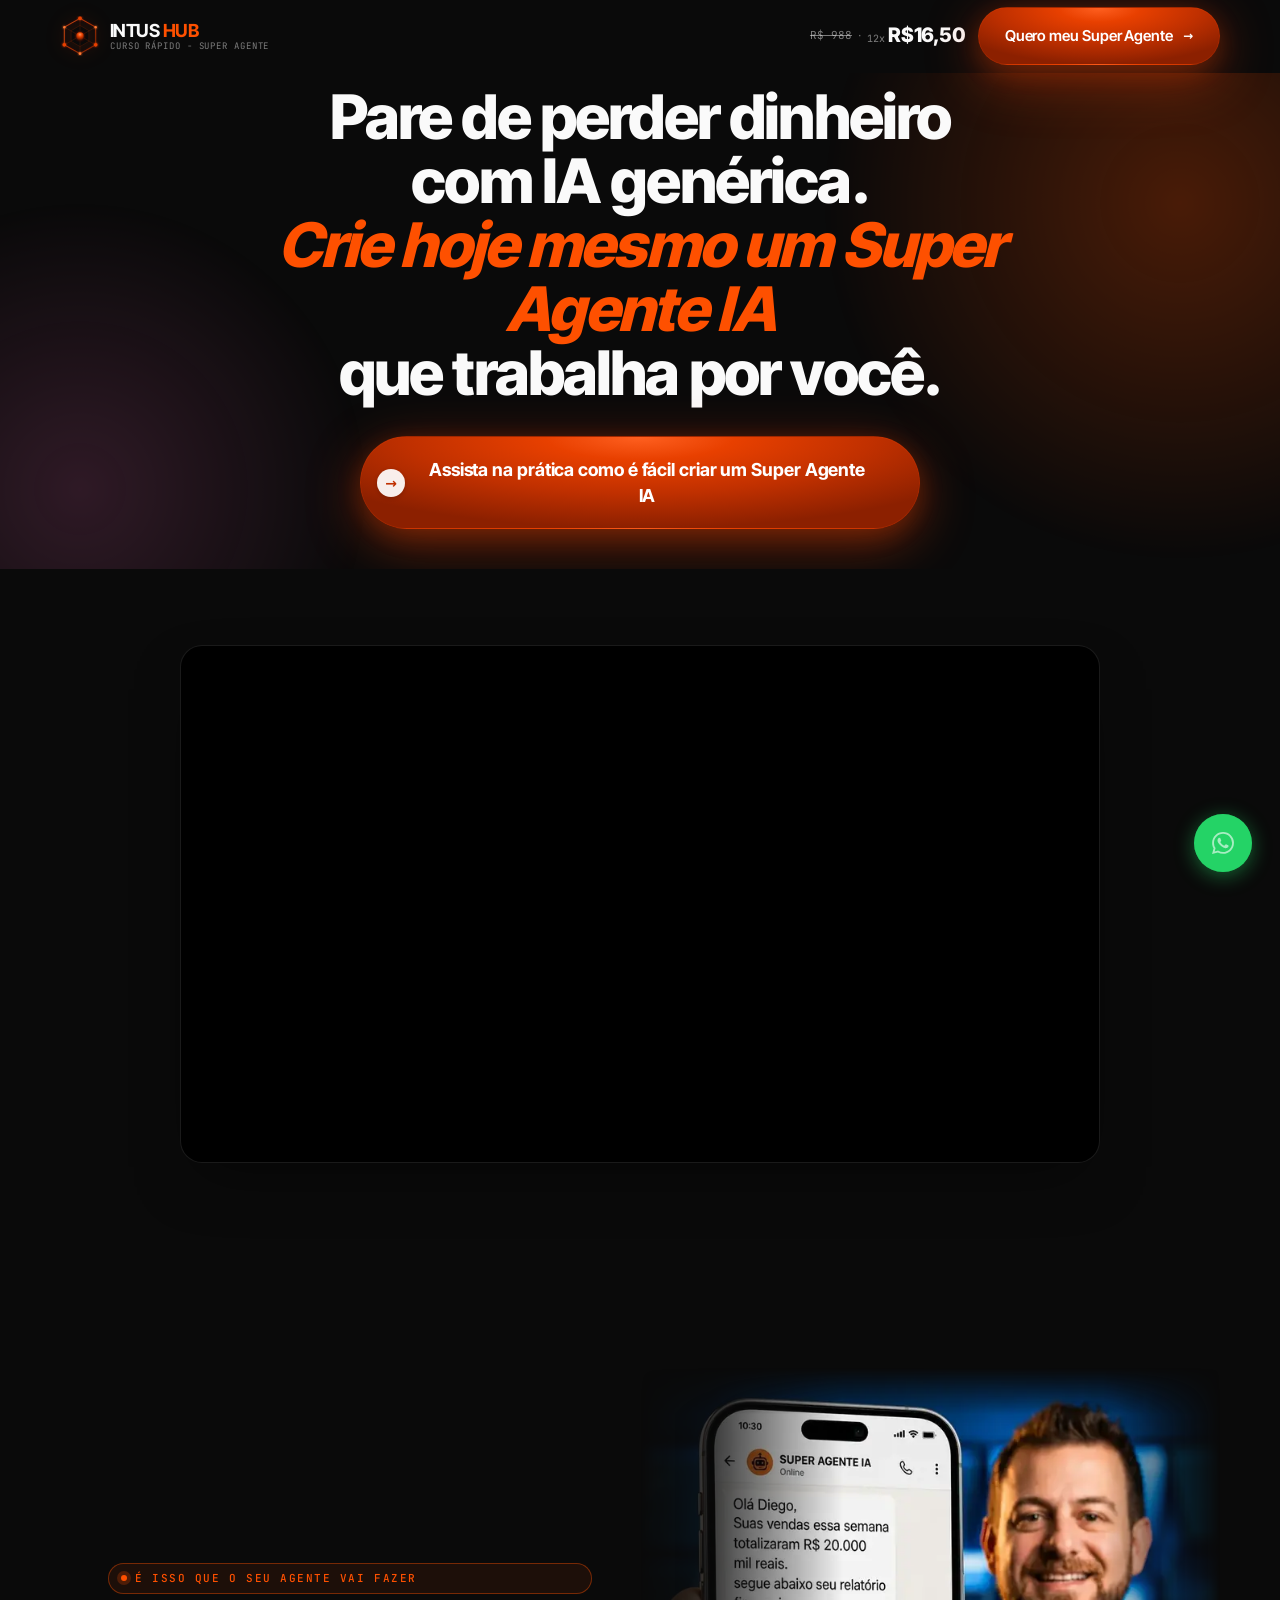
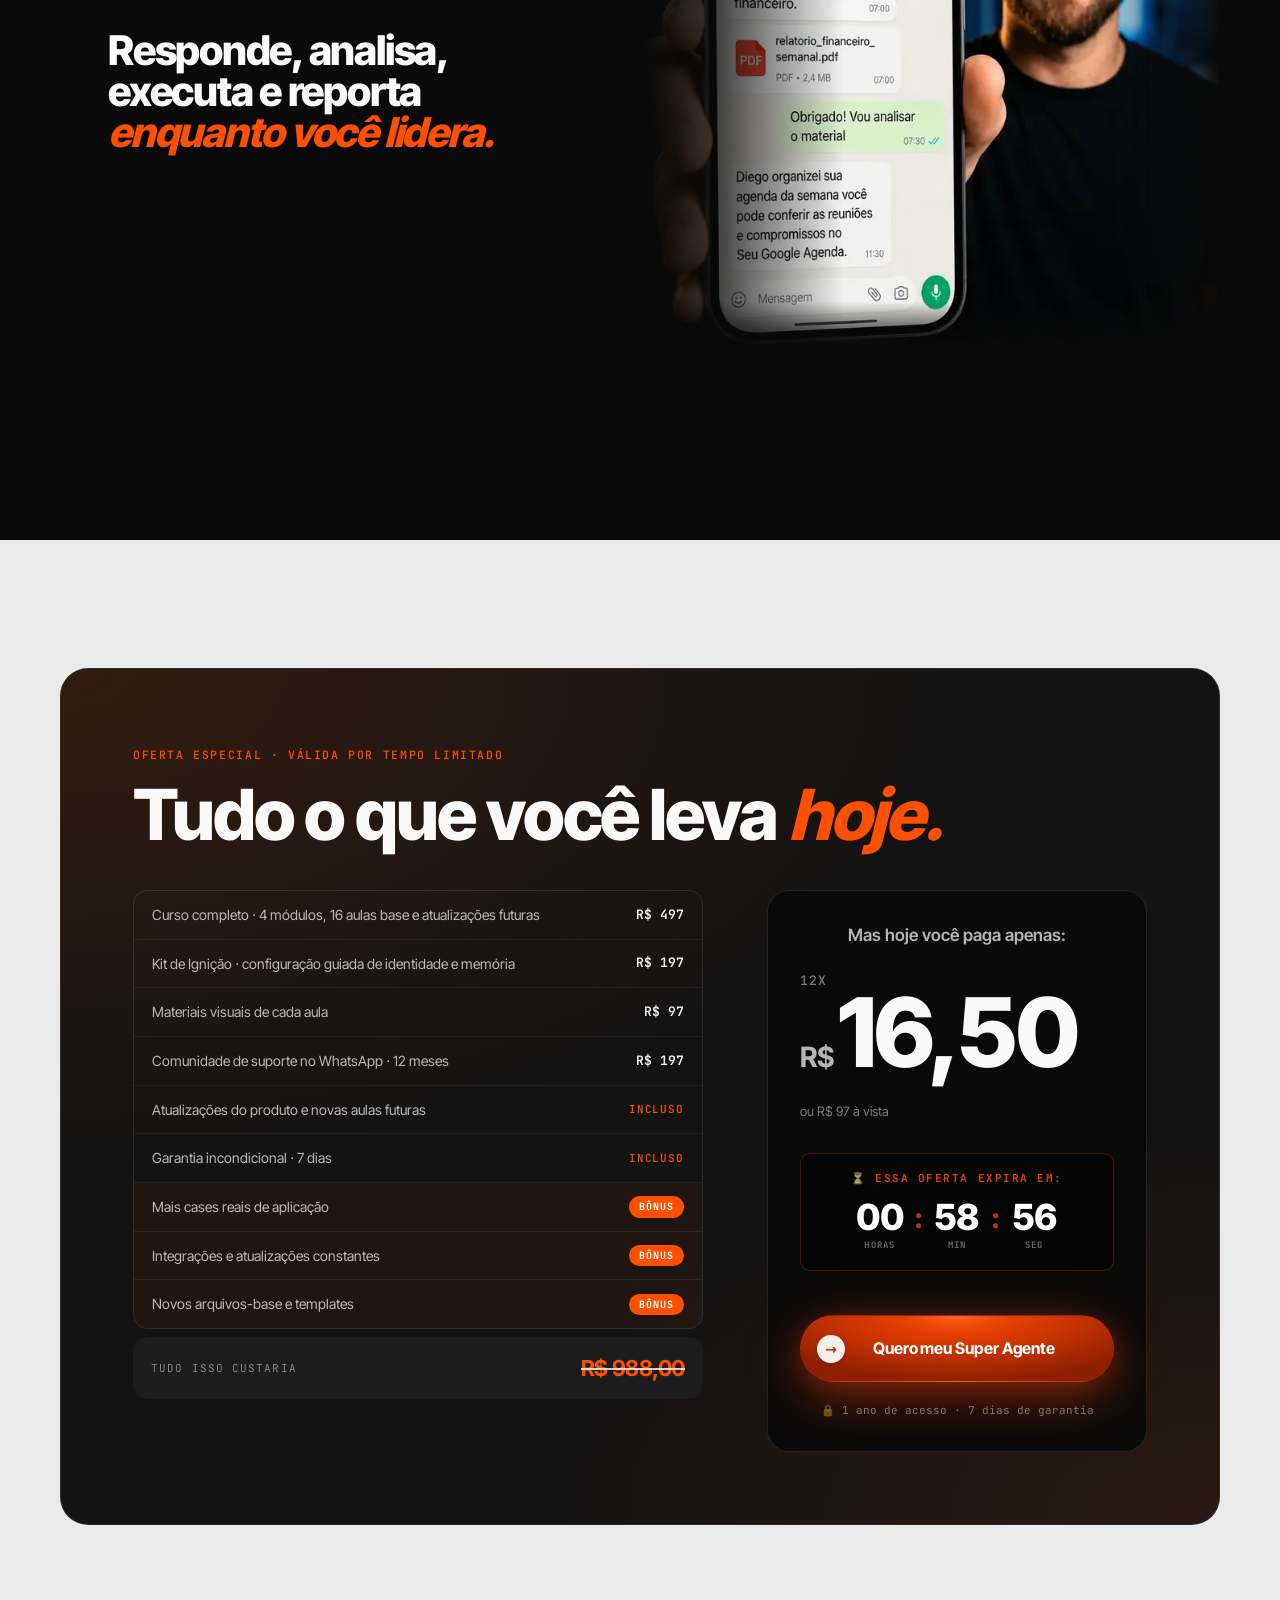
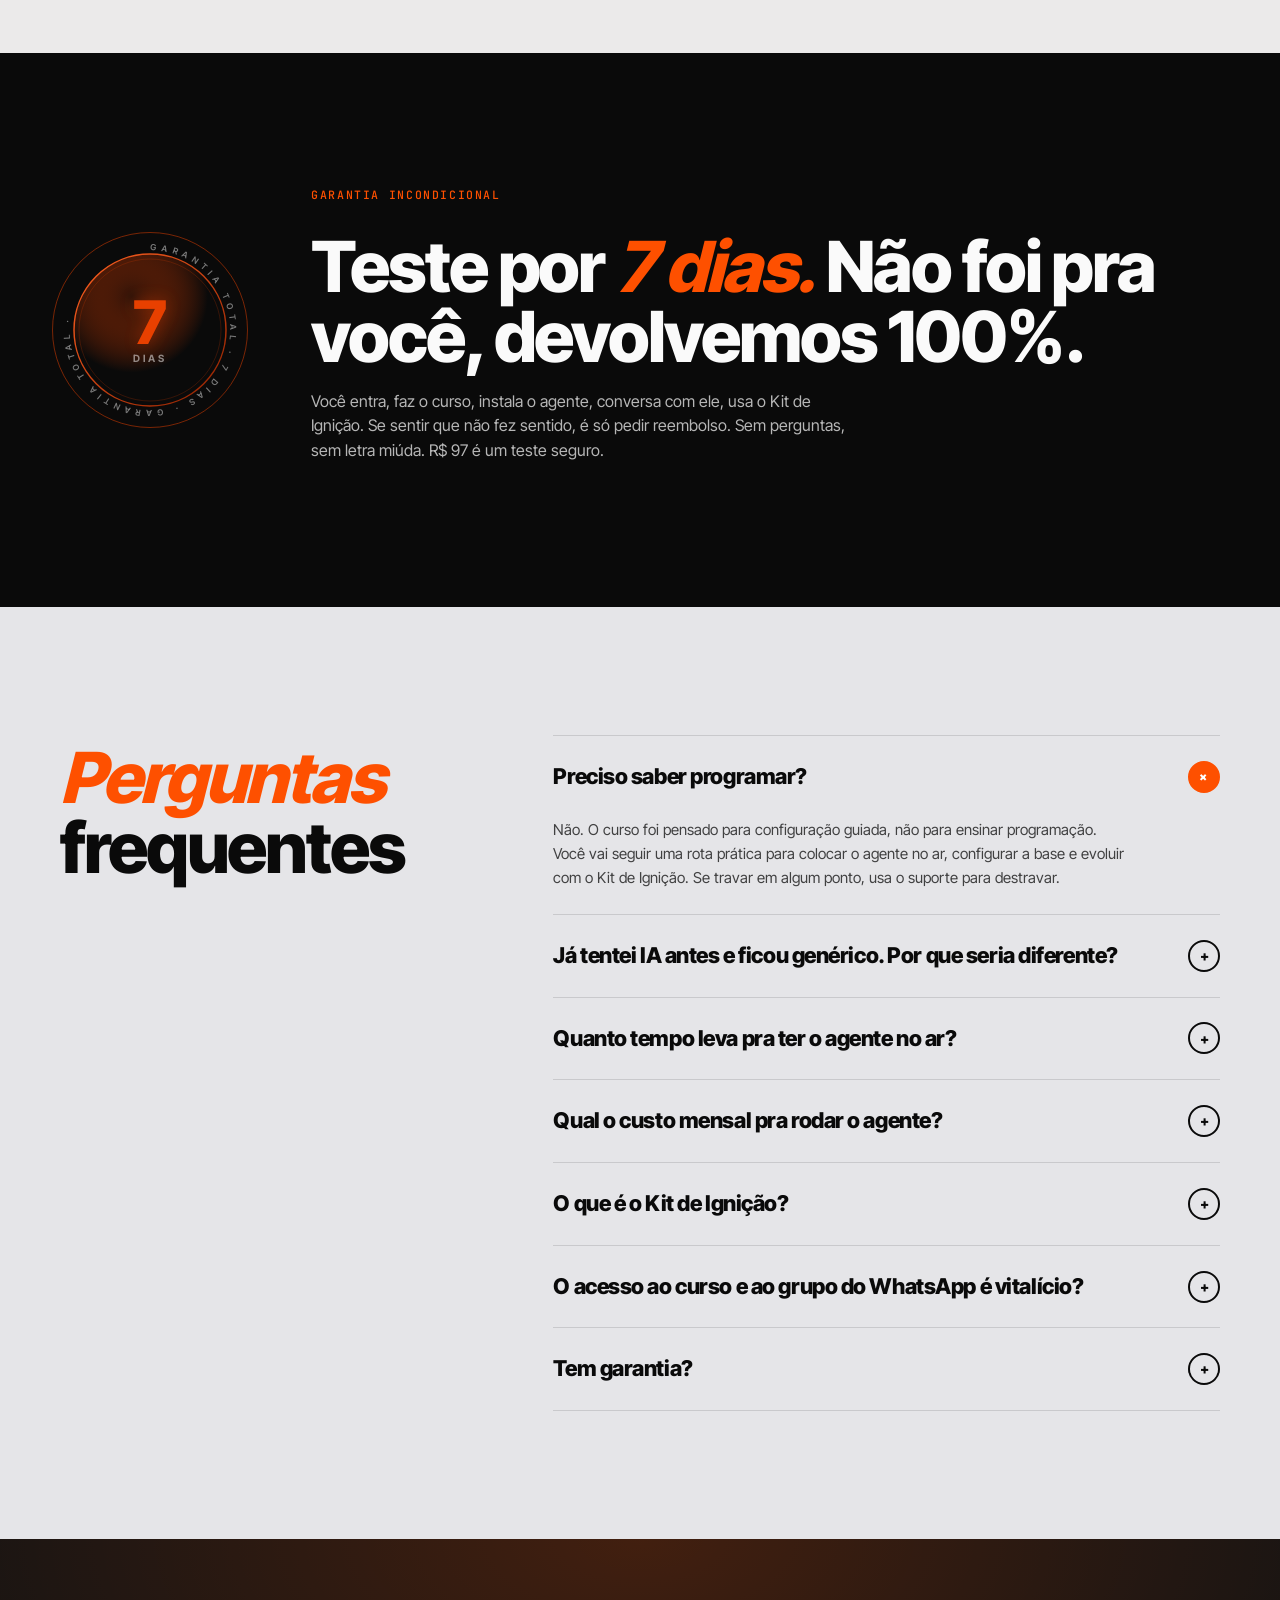
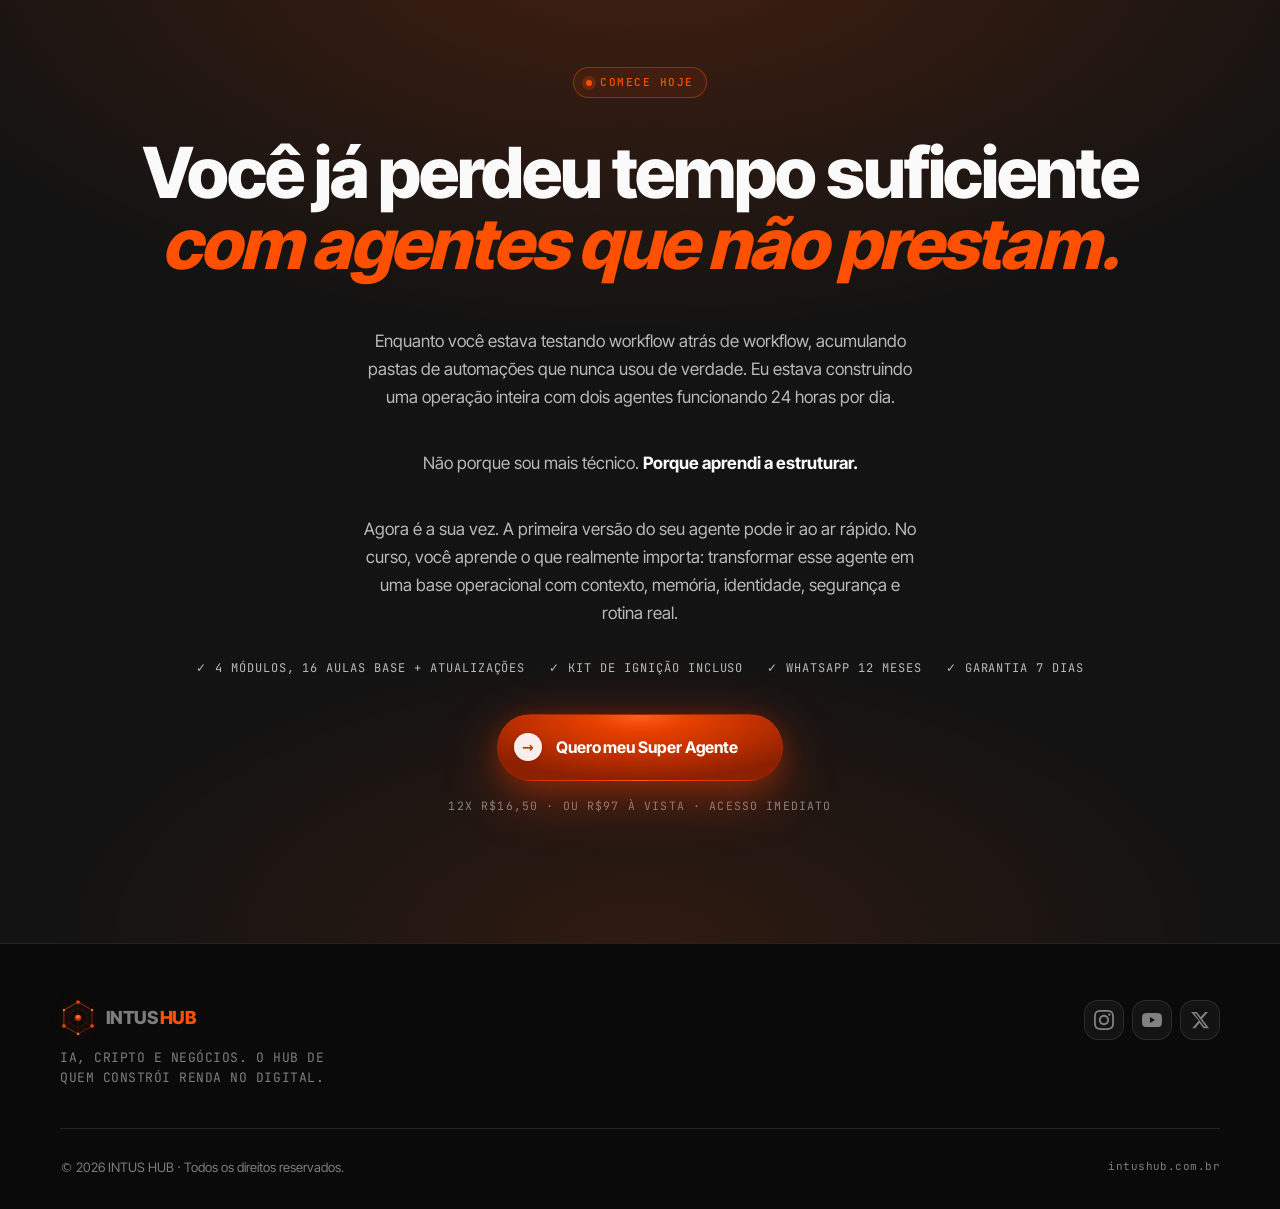
==== commit 2ba88673: "Perf: remove content-visibility (causava reflow forcado)" ====
--- a/public/index.html
+++ b/public/index.html
@@ -48,7 +48,6 @@
 <link rel="icon" type="image/svg+xml" href="data:image/svg+xml,<svg xmlns='http://www.w3.org/2000/svg' viewBox='0 0 32 32'><rect width='32' height='32' rx='6' fill='%230a0a0a'/><polygon points='16,2 28,9 28,23 16,30 4,23 4,9' fill='none' stroke='%23E84000' stroke-width='2'/><circle cx='16' cy='16' r='3.5' fill='%23FE5000'/></svg>">
 
 <style id="critical-css">/*CRITICAL-CSS-START*/@font-face { font-family: "Inter Tight"; font-style: normal; font-weight: 400 800; font-display: swap; src: url("fonts/inter-tight-latin.woff2") format("woff2"); }@font-face { font-family: "JetBrains Mono"; font-style: normal; font-weight: 400 700; font-display: swap; src: url("fonts/jetbrains-mono-latin-ext.woff2") format("woff2"); unicode-range: U+100-2BA, U+2BD-2C5, U+2C7-2CC, U+2CE-2D7, U+2DD-2FF, U+304, U+308, U+329, U+1D00-1DBF, U+1E00-1E9F, U+1EF2-1EFF, U+2020, U+20A0-20AB, U+20AD-20C0, U+2113, U+2C60-2C7F, U+A720-A7FF; }@font-face { font-family: "JetBrains Mono"; font-style: normal; font-weight: 400 700; font-display: swap; src: url("fonts/jetbrains-mono-latin.woff2") format("woff2"); unicode-range: U+0-FF, U+131, U+152-153, U+2BB-2BC, U+2C6, U+2DA, U+2DC, U+304, U+308, U+329, U+2000-206F, U+20AC, U+2122, U+2191, U+2193, U+2212, U+2215, U+FEFF, U+FFFD; }@font-face { font-family: "Instrument Serif"; font-style: normal; font-weight: 400; font-display: swap; src: url("fonts/instrument-serif-normal-latin-ext.woff2") format("woff2"); unicode-range: U+100-2BA, U+2BD-2C5, U+2C7-2CC, U+2CE-2D7, U+2DD-2FF, U+304, U+308, U+329, U+1D00-1DBF, U+1E00-1E9F, U+1EF2-1EFF, U+2020, U+20A0-20AB, U+20AD-20C0, U+2113, U+2C60-2C7F, U+A720-A7FF; }@font-face { font-family: "Instrument Serif"; font-style: normal; font-weight: 400; font-display: swap; src: url("fonts/instrument-serif-normal-latin.woff2") format("woff2"); unicode-range: U+0-FF, U+131, U+152-153, U+2BB-2BC, U+2C6, U+2DA, U+2DC, U+304, U+308, U+329, U+2000-206F, U+20AC, U+2122, U+2191, U+2193, U+2212, U+2215, U+FEFF, U+FFFD; }@font-face { font-family: "Instrument Serif"; font-style: italic; font-weight: 400; font-display: swap; src: url("fonts/instrument-serif-italic-latin-ext.woff2") format("woff2"); unicode-range: U+100-2BA, U+2BD-2C5, U+2C7-2CC, U+2CE-2D7, U+2DD-2FF, U+304, U+308, U+329, U+1D00-1DBF, U+1E00-1E9F, U+1EF2-1EFF, U+2020, U+20A0-20AB, U+20AD-20C0, U+2113, U+2C60-2C7F, U+A720-A7FF; }@font-face { font-family: "Instrument Serif"; font-style: italic; font-weight: 400; font-display: swap; src: url("fonts/instrument-serif-italic-latin.woff2") format("woff2"); unicode-range: U+0-FF, U+131, U+152-153, U+2BB-2BC, U+2C6, U+2DA, U+2DC, U+304, U+308, U+329, U+2000-206F, U+20AC, U+2122, U+2191, U+2193, U+2212, U+2215, U+FEFF, U+FFFD; }:root { --accent: #FE5000; --accent-2: #FF7A33; --accent-ink: #ffffff; --bg: #0a0a0a; --bg-2: #131313; --bg-3: #1c1c1c; --ink: #fafafa; --ink-2: rgba(250,250,250,.72); --ink-3: rgba(250,250,250,.48); --line: rgba(250,250,250,.10); --line-2: rgba(250,250,250,.06); --f-display: "Inter Tight", ui-sans-serif, system-ui, sans-serif; --f-body: "Inter Tight", ui-sans-serif, system-ui, sans-serif; --f-mono: "JetBrains Mono", ui-monospace, SFMono-Regular, monospace; --f-serif: "Instrument Serif", "Times New Roman", serif; --brand-gold: #FE5000; --r-sm: 8px; --r: 14px; --r-lg: 22px; --r-xl: 28px; --pad-section: clamp(80px, 10vw, 144px); --container: 1240px; }[data-palette="black"] { --bg: #0a0a0a; --bg-2: #131313; --bg-3: #1c1c1c; }*, ::before, ::after { box-sizing: border-box; }html { scroll-behavior: smooth; overflow-x: clip; }body { margin: 0px; background: var(--bg); color: var(--ink); font-family: var(--f-body); font-size: 16px; line-height: 1.55; -webkit-font-smoothing: antialiased; text-rendering: optimizelegibility; overflow-x: clip; }img { max-width: 100%; display: block; }a { color: inherit; text-decoration: none; }.container { max-width: var(--container); margin: 0px auto; padding: 0px clamp(20px, 4vw, 40px); }.eyebrow { font-family: var(--f-mono); font-size: 11px; font-weight: 500; letter-spacing: 0.14em; text-transform: uppercase; color: var(--accent); display: inline-flex; align-items: center; gap: 8px; padding: 6px 12px; border: 1px solid color-mix(in oklab, var(--accent) 40%, transparent); border-radius: 999px; background: color-mix(in oklab, var(--accent) 8%, transparent); }.eyebrow::before { content: ""; width: 6px; height: 6px; border-radius: 50%; background: var(--accent); box-shadow: 0 0 0 4px color-mix(in oklab, var(--accent) 22%, transparent); animation: 2.2s ease 0s infinite normal none running pulse; }@keyframes pulse { 50% { box-shadow: 0 0 0 8px color-mix(in oklab, var(--accent) 0%, transparent); } }.h-display { font-family: var(--f-display); font-weight: 800; letter-spacing: -0.03em; line-height: 1; text-wrap: balance; margin: 0px; }.h-display em { font-style: italic; font-weight: inherit; color: var(--accent); }.lead { font-size: clamp(16px, 1.45vw, 19px); color: var(--ink-2); max-width: 60ch; text-wrap: pretty; line-height: 1.55; }.btn { display: inline-flex; align-items: center; gap: 10px; padding: 16px 26px; border-radius: 999px; border: 1px solid transparent; font-weight: 600; font-size: 15px; letter-spacing: -0.005em; font-family: var(--f-body); transition: transform 0.2s, box-shadow 0.2s, padding 0.45s cubic-bezier(0.4, 0, 0.2, 1); white-space: nowrap; position: relative; overflow: hidden; }.btn:hover { transform: translateY(-1px); }.btn-primary { background: radial-gradient(67.54% 100.03% at 50% 0%, rgb(255, 96, 32) 0%, rgb(232, 64, 0) 25%, rgb(192, 48, 0) 62%, rgb(140, 32, 0) 100%); color: rgb(255, 255, 255); border: 1.2px solid rgba(232, 64, 0, 0.22); box-shadow: rgba(232, 64, 0, 0.22) 0px 6px 23px, rgba(232, 64, 0, 0.45) 0px 14px 54px; backface-visibility: hidden; }.btn-primary::before { content: ""; position: absolute; top: 0px; left: 0px; height: 100%; width: 100%; background: linear-gradient(100deg, transparent 38%, rgba(255, 255, 255, 0.85) 50%, transparent 62%); transform: translateX(-100%); mix-blend-mode: plus-lighter; opacity: 0; pointer-events: none; animation: 2.6s linear 0s infinite normal none running btn-sweep; }@keyframes btn-sweep { 0% { opacity: 0; transform: translateX(-100%); } 20% { opacity: 0.55; } 50% { opacity: 0.95; transform: translateX(0%); } 80% { opacity: 0.55; } 100% { opacity: 0; transform: translateX(100%); } }.btn-primary:hover { filter: brightness(1.15); box-shadow: rgba(232, 64, 0, 0.3) 0px 8px 28px, rgba(232, 64, 0, 0.55) 0px 18px 60px; }.btn-primary.btn-big { padding: 20px 44px 20px 58px; }.btn-primary.btn-big::after { content: "→"; position: absolute; top: 50%; left: 16px; transform: translateY(-50%) translateZ(0px); width: 28px; height: 28px; line-height: 28px; text-align: center; background: rgba(255, 255, 255, 0.92); border-radius: 50%; color: rgb(192, 48, 0); font-size: 14px; font-weight: 700; box-shadow: rgba(0, 0, 0, 0.18) 0px 1px 4px; transition: left 0.45s cubic-bezier(0.4, 0, 0.2, 1), width 0.35s, height 0.35s, line-height 0.35s; will-change: left; }.btn-primary.btn-big:hover { padding: 20px 58px 20px 44px; filter: brightness(1.15); }.btn-primary.btn-big:hover::after { left: calc(100% - 44px); width: 32px; height: 32px; line-height: 32px; }.btn-primary.btn-big .btn-arrow { display: none; }.btn-arrow { font-size: 12px; transition: transform 0.25s; display: inline-block; }.btn:not(.btn-big):hover .btn-arrow { transform: translateX(3px); }.btn-big { font-size: 16px; font-weight: 700; }.announce { background: var(--accent); color: var(--accent-ink); padding: 10px 16px; text-align: center; font-size: 13.5px; font-weight: 600; position: relative; z-index: 60; }.announce a { font-weight: 800; text-decoration: underline; text-underline-offset: 3px; }.nav { position: sticky; top: 0px; z-index: 50; transition: background 0.3s, backdrop-filter 0.3s, border-color 0.3s; border-bottom: 1px solid transparent; }.nav-inner { display: flex; align-items: center; justify-content: space-between; height: 72px; }.brand { font-family: var(--f-display); font-weight: 700; font-size: 20px; letter-spacing: -0.03em; display: inline-flex; align-items: center; gap: 10px; text-transform: uppercase; }.brand-hex { flex-shrink: 0; filter: drop-shadow(rgba(232, 64, 0, 0.22) 0px 0px 10px); }.brand-name { display: flex; flex-direction: column; align-items: flex-start; gap: 2px; line-height: 1; }.brand-wordmark { font-family: var(--f-display); font-weight: 700; font-size: 18px; letter-spacing: -0.03em; text-transform: uppercase; line-height: 1; }.brand-hub { color: var(--accent); }.brand-sub { font-family: var(--f-mono); font-size: 9px; font-weight: 400; letter-spacing: 0.1em; text-transform: uppercase; color: var(--ink-3); white-space: nowrap; line-height: 1; }.nav-right { display: flex; align-items: center; gap: 12px; }.nav-price { display: flex; align-items: center; gap: 6px; }.nav-price-old { font-family: var(--f-mono); font-size: 11px; color: var(--ink-3); text-decoration: line-through; }.nav-price-sep { font-size: 11px; color: var(--ink-3); }.nav-price-inst { display: flex; align-items: baseline; gap: 3px; }.nav-price-times { font-family: var(--f-mono); font-size: 10px; color: var(--ink-3); font-weight: 400; }.nav-price-value { font-family: var(--f-display); font-size: 20px; font-weight: 800; color: var(--ink); letter-spacing: -0.02em; line-height: 1; }@media (max-width: 720px){.nav-price { display: none; }}.hero { position: relative; overflow: hidden; padding-bottom: var(--pad-section); }.hero-bleed-grid { display: grid; grid-template-columns: 1fr 1fr; min-height: 640px; position: relative; z-index: 2; }.hero-content-col { display: flex; flex-direction: column; justify-content: center; gap: 28px; padding: 64px 48px 64px clamp(20px, 4vw, 48px); position: relative; z-index: 3; }.hero-content { max-width: 560px; width: 100%; display: flex; flex-direction: column; gap: 20px; }.hero-title { font-size: clamp(44px, 4.5vw, 72px); line-height: 1.04; margin: 28px 0px; text-wrap: balance; }.hero-bullets { list-style: none; padding: 0px; margin: 32px 0px; display: flex; flex-direction: column; gap: 14px; }.hero-bullets-below { display: grid; grid-template-columns: 1fr 1fr; gap: 12px 40px; margin: 0px 0px 40px; }.hero-bullets li { display: flex; align-items: flex-start; gap: 14px; font-size: 16px; color: var(--ink-2); }.hero-bullets li::before { content: ""; flex: 0 0 18px; height: 18px; background: var(--accent); mask: url("data:image/svg+xml;utf8,<svg xmlns='http://www.w3.org/2000/svg' viewBox='0 0 24 24'><path fill='black' d='M9 16.17 4.83 12l-1.42 1.41L9 19 21 7l-1.41-1.41z'/></svg>") center center / contain no-repeat; margin-top: 4px; }.hero-bullets strong { color: var(--ink); font-weight: 600; }.hero-actions { display: flex; gap: 12px; margin-top: 36px; flex-wrap: wrap; align-items: center; }.hero-actions-wrap { display: inline-flex; flex-direction: column; align-items: center; gap: 10px; }.hero-actions-meta { font-family: var(--f-mono); font-size: 11.5px; letter-spacing: 0.12em; text-transform: uppercase; color: var(--ink-3); }.hero-orb { position: absolute; border-radius: 50%; pointer-events: none; will-change: transform; }.hero-orb.a { width: 720px; height: 720px; background: radial-gradient(circle closest-side, var(--accent), transparent); top: -230px; right: -260px; opacity: 0.26; }.hero-orb.b { width: 580px; height: 580px; background: radial-gradient(circle closest-side, color-mix(in oklab, var(--accent) 50%, #5b21b6), transparent); bottom: -210px; left: -210px; opacity: 0.24; }.hero-foto-c { position: relative; overflow: hidden; border-radius: 0px; margin: 0px; }.hero-foto-c::before { content: ""; position: absolute; inset: 0px; z-index: 2; pointer-events: none; background: radial-gradient(circle, rgba(232, 64, 0, 0.12) 0%, transparent 70%); }.hero-foto-c img { width: 100%; height: 100%; object-fit: cover; object-position: left center; display: block; mask-image: linear-gradient(to right, transparent 0%, rgba(0, 0, 0, 0.2) 12%, black 35%, black 80%, transparent 100%), linear-gradient(transparent 0%, black 8%, black 92%, transparent 100%); mask-composite: intersect; }.hero-foto-c::after { display: none; }@media (max-width: 920px){.hero-bleed-grid { grid-template-columns: 1fr; grid-template-rows: auto auto; min-height: unset; }.hero-content-col { grid-row: 1; width: 100%; justify-content: flex-start; padding: clamp(48px, 8vw, 80px) clamp(20px, 5vw, 40px) 24px; }.hero-content { max-width: 100%; }.hero-foto-c { grid-row: 2; position: relative; right: auto; top: auto; bottom: auto; width: 100%; height: 72vw; min-height: 280px; max-height: 440px; }.hero-foto-c img { object-position: center 20%; mask-image: linear-gradient(black 60%, transparent 100%); }}@keyframes bridge-pulse { 50% { box-shadow: transparent 0px 0px 0px 8px; } }@keyframes panel-in { 0% { opacity: 0; transform: translateY(8px); } 100% { opacity: 1; transform: translateY(0px); } }@keyframes marquee { 100% { transform: translateX(-50%); } }@keyframes guar-pulse { 0% { opacity: 0.9; transform: scale(1); } 70% { opacity: 0; transform: scale(1.16); } 100% { opacity: 0; transform: scale(1.16); } }@keyframes guar-spin { 100% { transform: rotate(360deg); } }.wa-float { position: fixed; bottom: 28px; right: 28px; z-index: 9000; width: 58px; height: 58px; border-radius: 50%; background: rgb(37, 211, 102); display: flex; align-items: center; justify-content: center; color: rgb(255, 255, 255); box-shadow: rgba(37, 211, 102, 0.45) 0px 4px 20px; transition: transform 0.2s, box-shadow 0.2s; text-decoration: none; }.wa-float:hover { transform: scale(1.08); box-shadow: rgba(37, 211, 102, 0.6) 0px 6px 28px; }.wa-float-icon { width: 30px; height: 30px; display: flex; align-items: center; justify-content: center; }.wa-float-pulse { position: absolute; width: 100%; height: 100%; border-radius: 50%; background: rgba(37, 211, 102, 0.4); animation: 2.5s ease-out 0s infinite normal none running wa-pulse; }@keyframes wa-pulse { 0% { transform: scale(1); opacity: 0.6; } 100% { transform: scale(1.7); opacity: 0; } }.reveal { opacity: 0; transform: translateY(24px); transition-behavior: normal, normal; transition-duration: 0.8s, 0.8s; transition-timing-function: cubic-bezier(0.2, 0.6, 0.2, 1), cubic-bezier(0.2, 0.6, 0.2, 1); transition-property: opacity, transform; transition-delay: var(--reveal-delay, 0ms); }#cursor-ring { position: fixed; top: 0px; left: 0px; width: 32px; height: 32px; border: 1px solid var(--accent); border-radius: 50%; pointer-events: none; z-index: 9999; transform: translate(-50%, -50%); transition: width 0.25s, height 0.25s, background 0.25s, opacity 0.25s; opacity: 0; mix-blend-mode: difference; }body.cursor-on #cursor-ring { opacity: 0.8; }@media (pointer: fine){body.cursor-on { cursor: none; }}body.cursor-on a, body.cursor-on button { cursor: none; }:root { --brand-gold: #FE5000; --brand-gold-ink: #ffffff; }@keyframes marquee-scroll { 0% { transform: translateX(0px); } 100% { transform: translateX(-50%); } }@media (max-width: 540px){.nav-inner { height: 60px; }.nav-right .btn.btn-primary { font-size: 0px; padding: 11px 15px; min-width: 42px; border-radius: 10px; letter-spacing: 0px; }.nav-right .btn.btn-primary .btn-arrow { font-size: 18px; line-height: 1; }.hero-actions { flex-direction: column; align-items: stretch; gap: 12px; }.hero-actions .btn.btn-big { width: 100%; justify-content: center; text-align: center; }}@media (max-width: 400px){.container { padding: 0px 14px; }}@media (max-width: 540px){:root { --pad-section: clamp(44px, 7vw, 64px); }.wa-float { bottom: 16px; right: 16px; width: 50px; height: 50px; }}/*CRITICAL-CSS-END*/</style>
-<style id="cv-defer">.proof-section,.vsl--pura,.offer,.guarantee,.faq,.cta,.footer{content-visibility:auto;contain-intrinsic-size:auto 640px}</style>
 <link rel="preload" as="style" href="styles.css" onload="this.onload=null;this.rel='stylesheet'">
 <noscript><link rel="stylesheet" href="styles.css"></noscript>
 
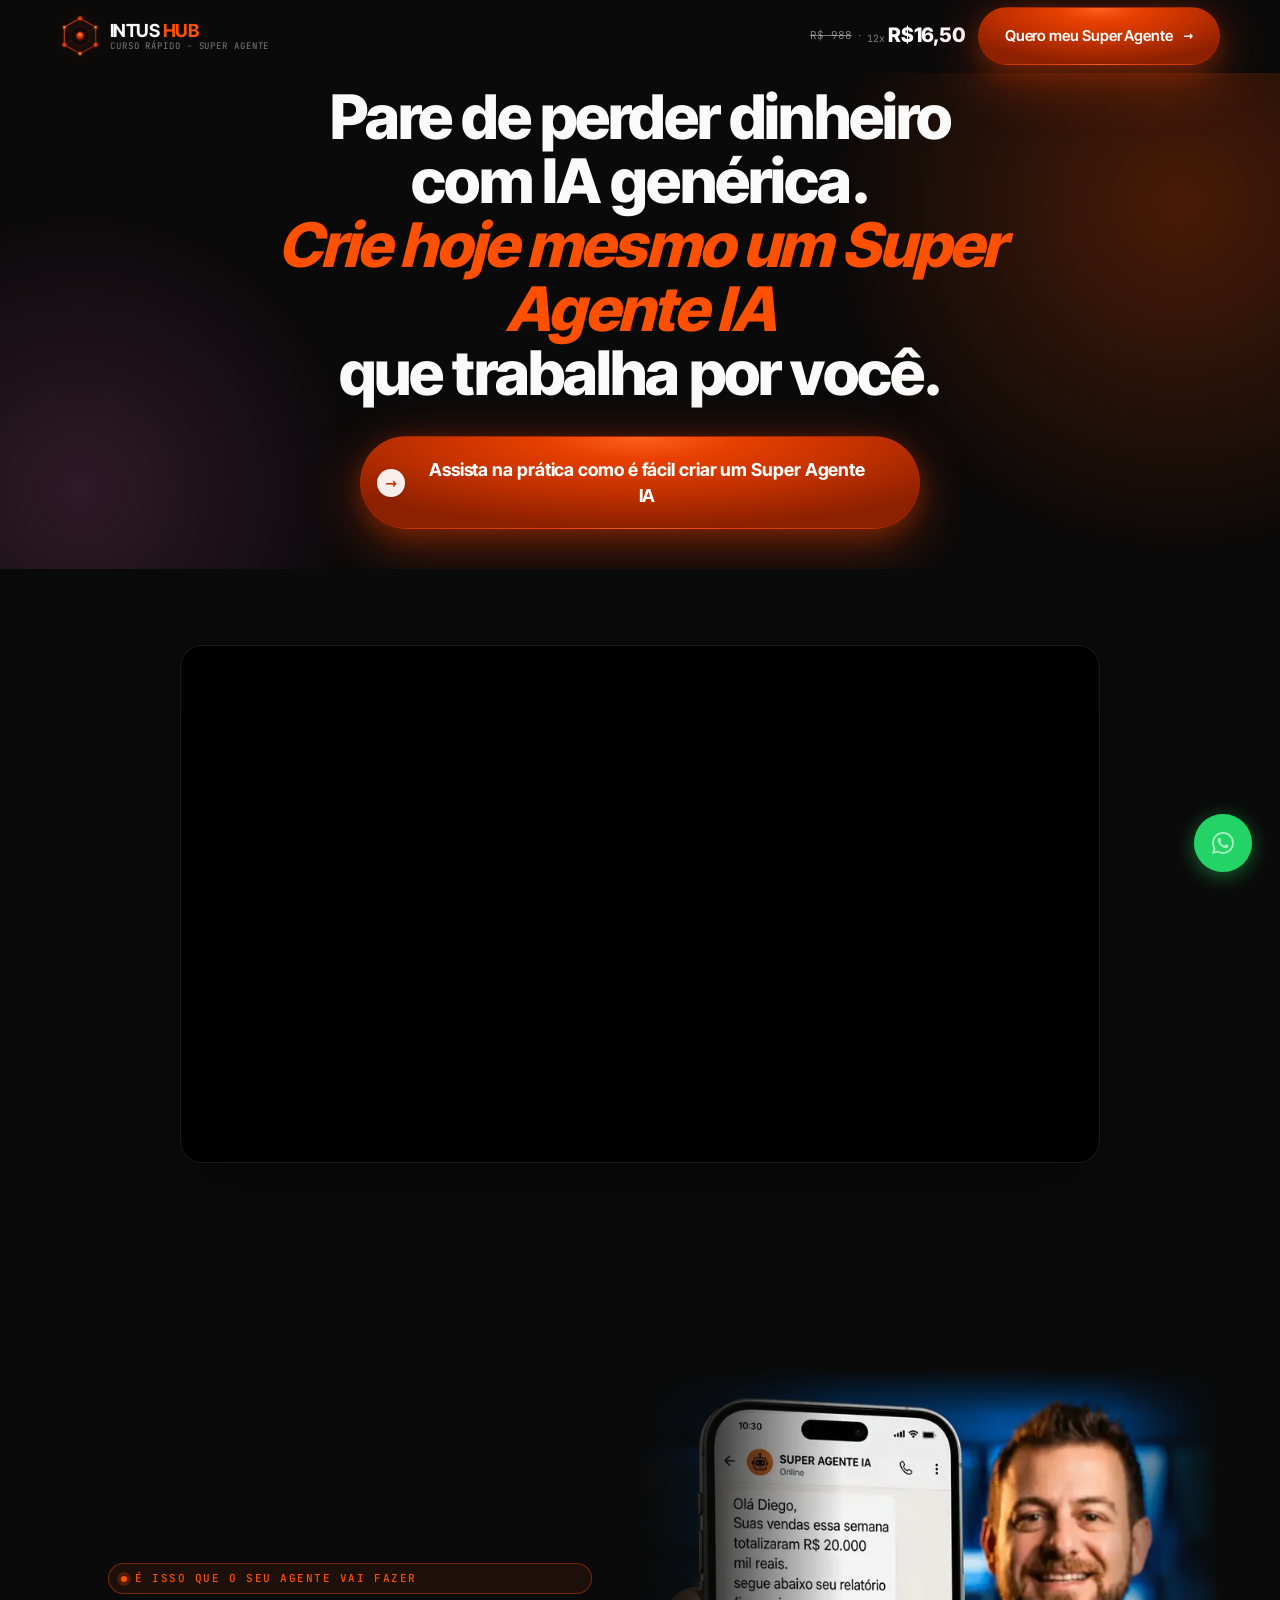
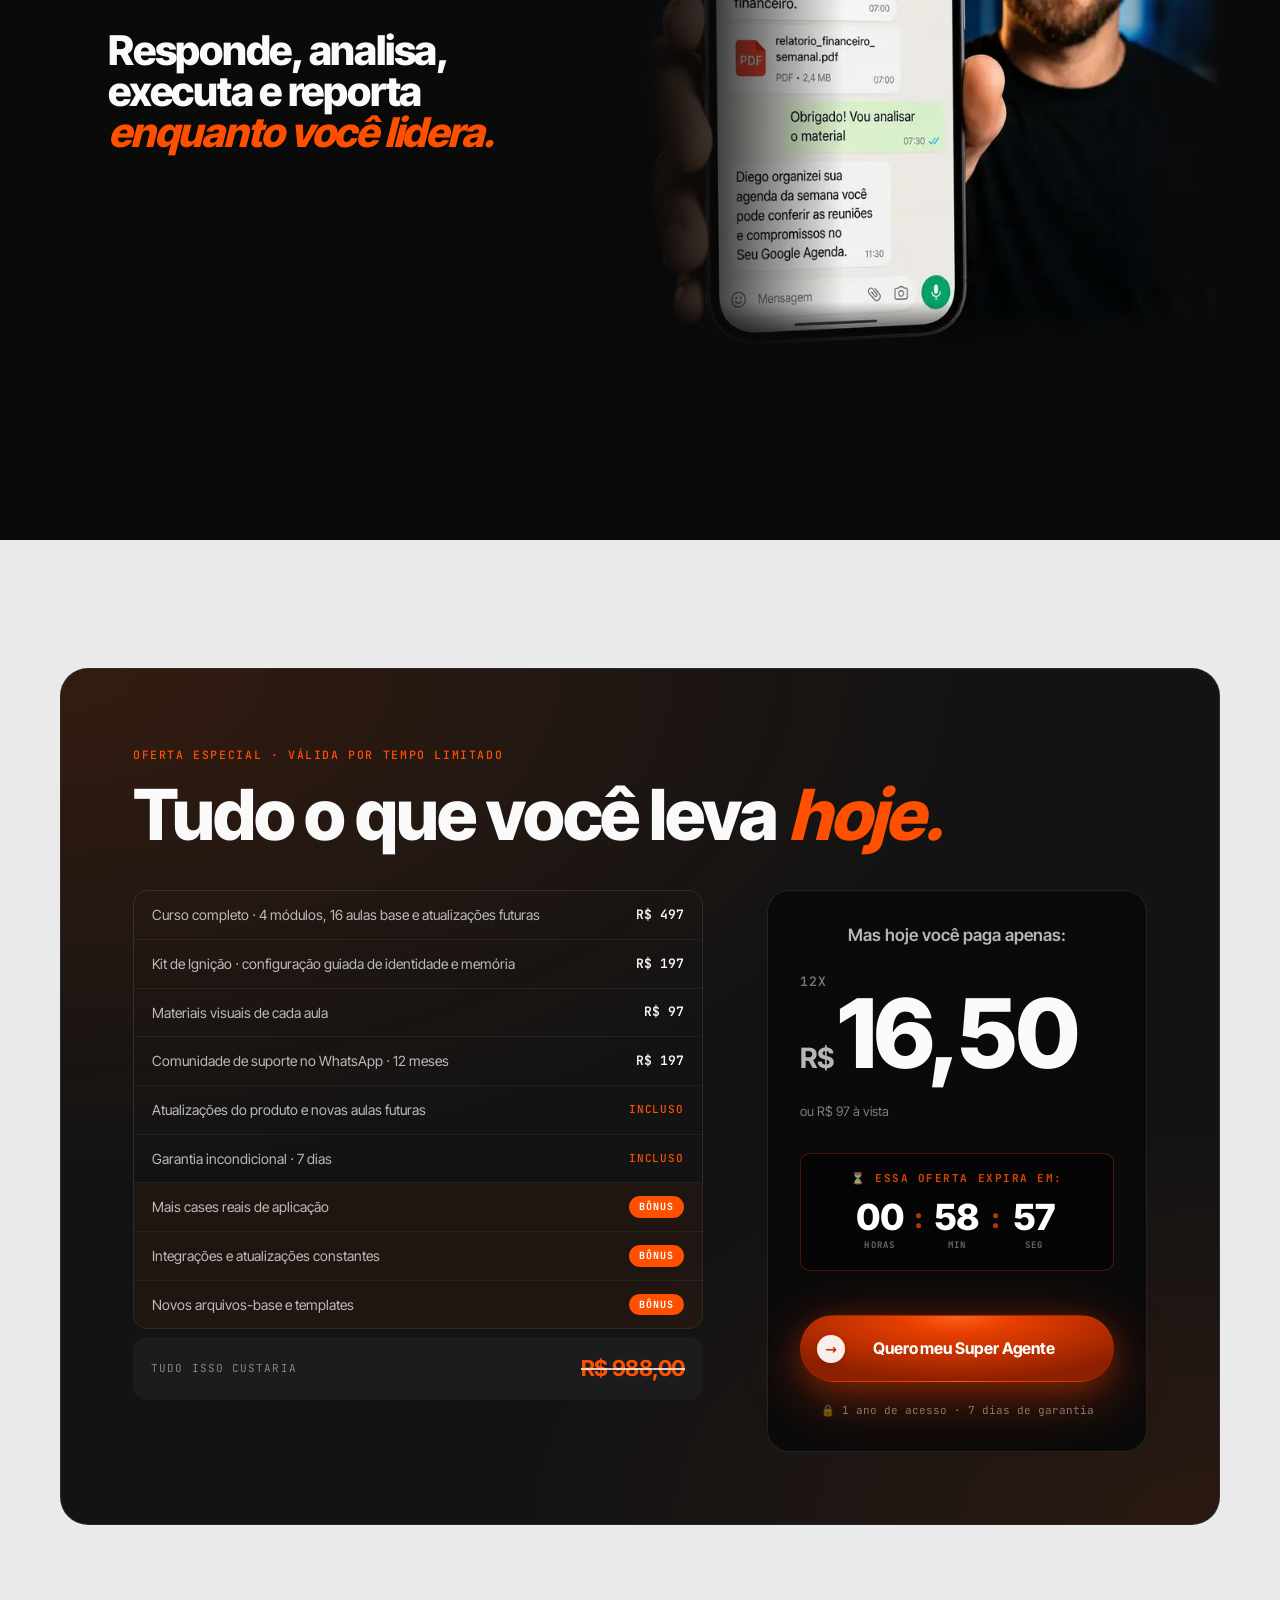
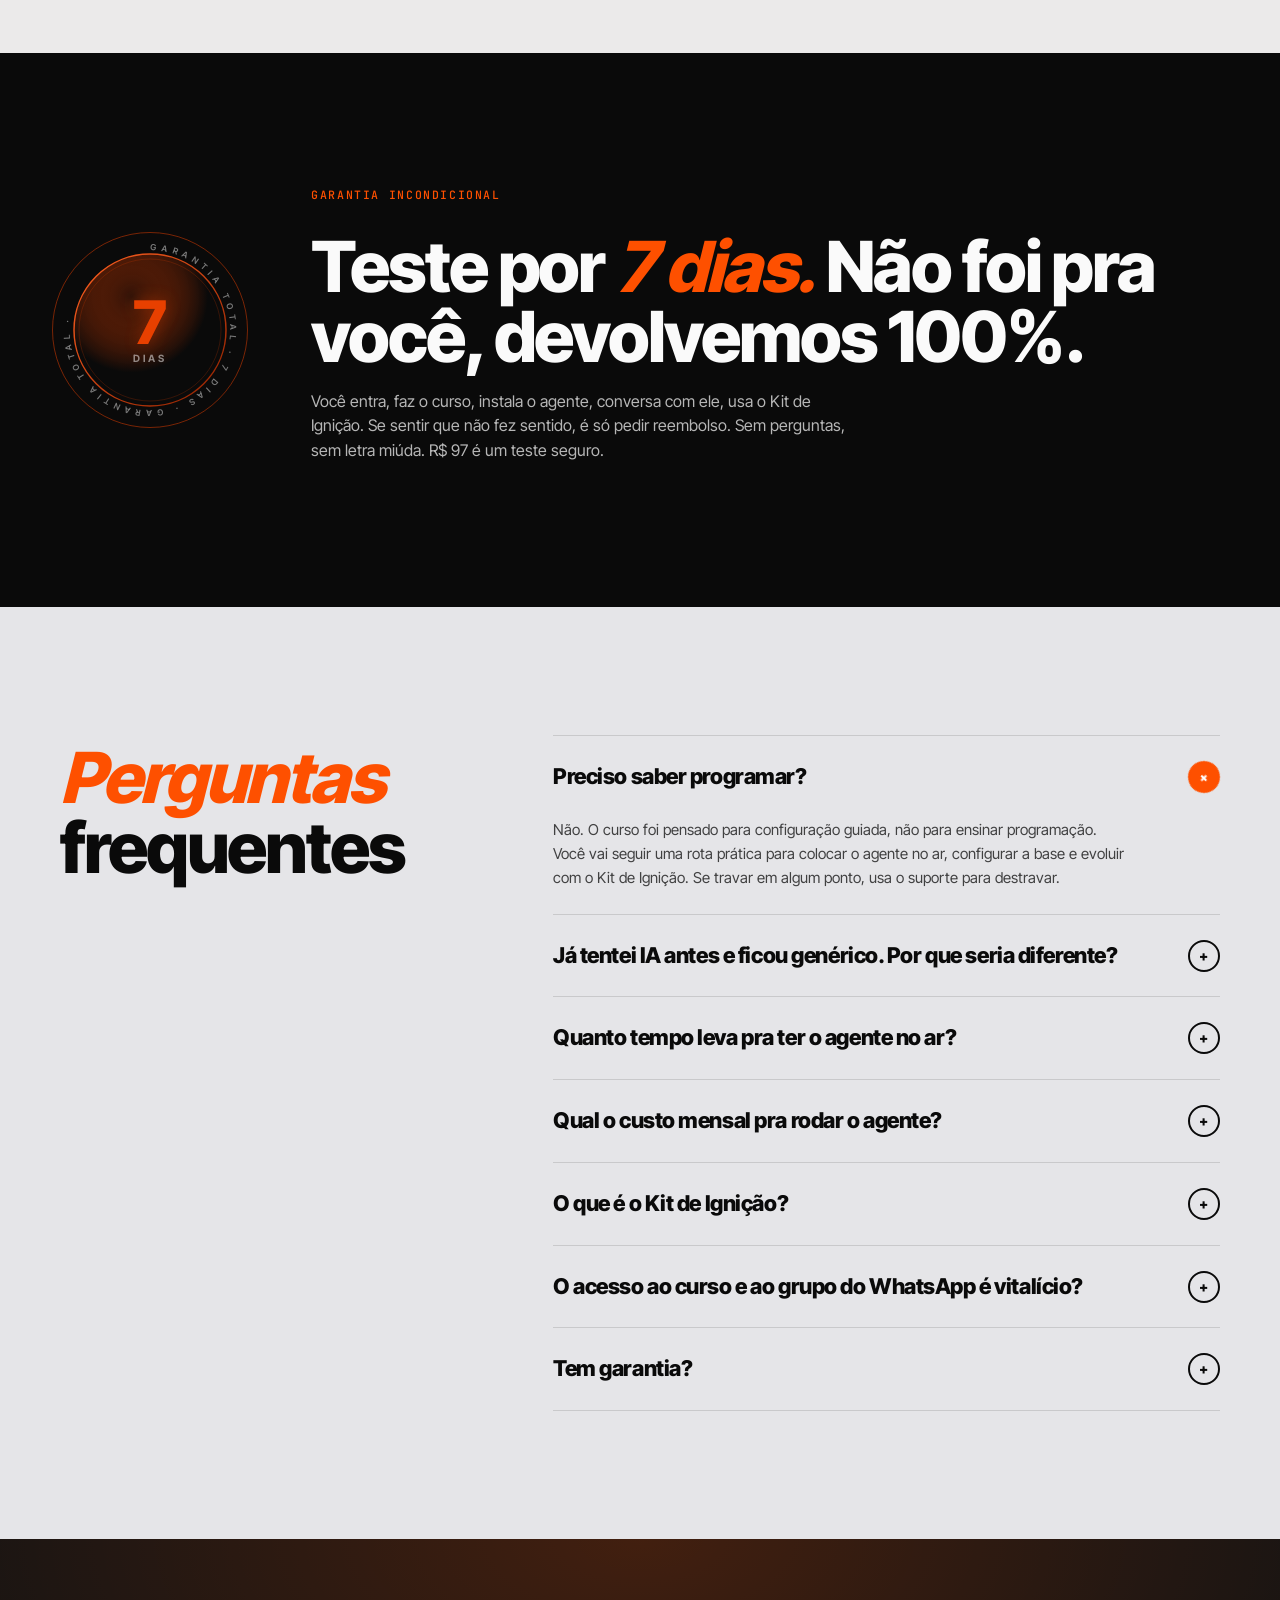
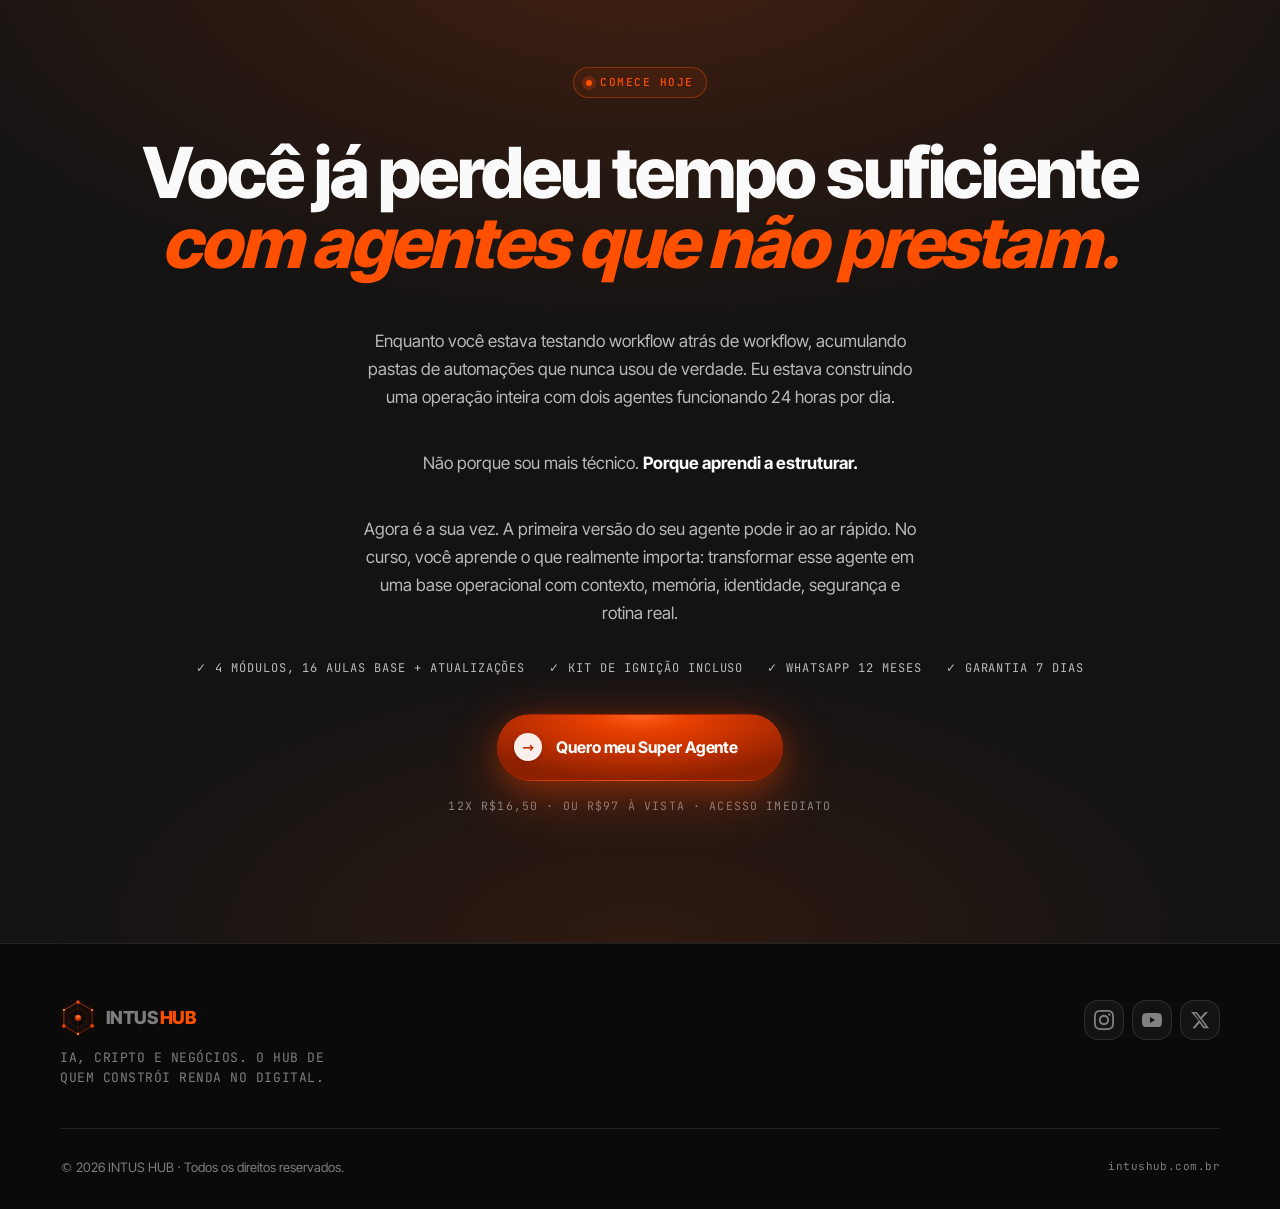
==== commit 3d8aa283: "Perf: preload JetBrains Mono + preload hero img + will-change reveal" ====
--- a/public/index.html
+++ b/public/index.html
@@ -45,9 +45,11 @@
 <meta name="robots" content="index, follow">
 
 <link rel="preload" as="font" type="font/woff2" href="fonts/inter-tight-latin.woff2" crossorigin fetchpriority="high">
+<link rel="preload" as="font" type="font/woff2" href="fonts/jetbrains-mono-latin.woff2" crossorigin>
+<link rel="preload" as="image" href="img/heeerochat01-720.webp" imagesrcset="img/heeerochat01-500.webp 500w, img/heeerochat01-720.webp 720w, img/heeerochat01-900.webp 900w" imagesizes="(max-width: 920px) 100vw, 50vw" fetchpriority="low">
 <link rel="icon" type="image/svg+xml" href="data:image/svg+xml,<svg xmlns='http://www.w3.org/2000/svg' viewBox='0 0 32 32'><rect width='32' height='32' rx='6' fill='%230a0a0a'/><polygon points='16,2 28,9 28,23 16,30 4,23 4,9' fill='none' stroke='%23E84000' stroke-width='2'/><circle cx='16' cy='16' r='3.5' fill='%23FE5000'/></svg>">
 
-<style id="critical-css">/*CRITICAL-CSS-START*/@font-face { font-family: "Inter Tight"; font-style: normal; font-weight: 400 800; font-display: swap; src: url("fonts/inter-tight-latin.woff2") format("woff2"); }@font-face { font-family: "JetBrains Mono"; font-style: normal; font-weight: 400 700; font-display: swap; src: url("fonts/jetbrains-mono-latin-ext.woff2") format("woff2"); unicode-range: U+100-2BA, U+2BD-2C5, U+2C7-2CC, U+2CE-2D7, U+2DD-2FF, U+304, U+308, U+329, U+1D00-1DBF, U+1E00-1E9F, U+1EF2-1EFF, U+2020, U+20A0-20AB, U+20AD-20C0, U+2113, U+2C60-2C7F, U+A720-A7FF; }@font-face { font-family: "JetBrains Mono"; font-style: normal; font-weight: 400 700; font-display: swap; src: url("fonts/jetbrains-mono-latin.woff2") format("woff2"); unicode-range: U+0-FF, U+131, U+152-153, U+2BB-2BC, U+2C6, U+2DA, U+2DC, U+304, U+308, U+329, U+2000-206F, U+20AC, U+2122, U+2191, U+2193, U+2212, U+2215, U+FEFF, U+FFFD; }@font-face { font-family: "Instrument Serif"; font-style: normal; font-weight: 400; font-display: swap; src: url("fonts/instrument-serif-normal-latin-ext.woff2") format("woff2"); unicode-range: U+100-2BA, U+2BD-2C5, U+2C7-2CC, U+2CE-2D7, U+2DD-2FF, U+304, U+308, U+329, U+1D00-1DBF, U+1E00-1E9F, U+1EF2-1EFF, U+2020, U+20A0-20AB, U+20AD-20C0, U+2113, U+2C60-2C7F, U+A720-A7FF; }@font-face { font-family: "Instrument Serif"; font-style: normal; font-weight: 400; font-display: swap; src: url("fonts/instrument-serif-normal-latin.woff2") format("woff2"); unicode-range: U+0-FF, U+131, U+152-153, U+2BB-2BC, U+2C6, U+2DA, U+2DC, U+304, U+308, U+329, U+2000-206F, U+20AC, U+2122, U+2191, U+2193, U+2212, U+2215, U+FEFF, U+FFFD; }@font-face { font-family: "Instrument Serif"; font-style: italic; font-weight: 400; font-display: swap; src: url("fonts/instrument-serif-italic-latin-ext.woff2") format("woff2"); unicode-range: U+100-2BA, U+2BD-2C5, U+2C7-2CC, U+2CE-2D7, U+2DD-2FF, U+304, U+308, U+329, U+1D00-1DBF, U+1E00-1E9F, U+1EF2-1EFF, U+2020, U+20A0-20AB, U+20AD-20C0, U+2113, U+2C60-2C7F, U+A720-A7FF; }@font-face { font-family: "Instrument Serif"; font-style: italic; font-weight: 400; font-display: swap; src: url("fonts/instrument-serif-italic-latin.woff2") format("woff2"); unicode-range: U+0-FF, U+131, U+152-153, U+2BB-2BC, U+2C6, U+2DA, U+2DC, U+304, U+308, U+329, U+2000-206F, U+20AC, U+2122, U+2191, U+2193, U+2212, U+2215, U+FEFF, U+FFFD; }:root { --accent: #FE5000; --accent-2: #FF7A33; --accent-ink: #ffffff; --bg: #0a0a0a; --bg-2: #131313; --bg-3: #1c1c1c; --ink: #fafafa; --ink-2: rgba(250,250,250,.72); --ink-3: rgba(250,250,250,.48); --line: rgba(250,250,250,.10); --line-2: rgba(250,250,250,.06); --f-display: "Inter Tight", ui-sans-serif, system-ui, sans-serif; --f-body: "Inter Tight", ui-sans-serif, system-ui, sans-serif; --f-mono: "JetBrains Mono", ui-monospace, SFMono-Regular, monospace; --f-serif: "Instrument Serif", "Times New Roman", serif; --brand-gold: #FE5000; --r-sm: 8px; --r: 14px; --r-lg: 22px; --r-xl: 28px; --pad-section: clamp(80px, 10vw, 144px); --container: 1240px; }[data-palette="black"] { --bg: #0a0a0a; --bg-2: #131313; --bg-3: #1c1c1c; }*, ::before, ::after { box-sizing: border-box; }html { scroll-behavior: smooth; overflow-x: clip; }body { margin: 0px; background: var(--bg); color: var(--ink); font-family: var(--f-body); font-size: 16px; line-height: 1.55; -webkit-font-smoothing: antialiased; text-rendering: optimizelegibility; overflow-x: clip; }img { max-width: 100%; display: block; }a { color: inherit; text-decoration: none; }.container { max-width: var(--container); margin: 0px auto; padding: 0px clamp(20px, 4vw, 40px); }.eyebrow { font-family: var(--f-mono); font-size: 11px; font-weight: 500; letter-spacing: 0.14em; text-transform: uppercase; color: var(--accent); display: inline-flex; align-items: center; gap: 8px; padding: 6px 12px; border: 1px solid color-mix(in oklab, var(--accent) 40%, transparent); border-radius: 999px; background: color-mix(in oklab, var(--accent) 8%, transparent); }.eyebrow::before { content: ""; width: 6px; height: 6px; border-radius: 50%; background: var(--accent); box-shadow: 0 0 0 4px color-mix(in oklab, var(--accent) 22%, transparent); animation: 2.2s ease 0s infinite normal none running pulse; }@keyframes pulse { 50% { box-shadow: 0 0 0 8px color-mix(in oklab, var(--accent) 0%, transparent); } }.h-display { font-family: var(--f-display); font-weight: 800; letter-spacing: -0.03em; line-height: 1; text-wrap: balance; margin: 0px; }.h-display em { font-style: italic; font-weight: inherit; color: var(--accent); }.lead { font-size: clamp(16px, 1.45vw, 19px); color: var(--ink-2); max-width: 60ch; text-wrap: pretty; line-height: 1.55; }.btn { display: inline-flex; align-items: center; gap: 10px; padding: 16px 26px; border-radius: 999px; border: 1px solid transparent; font-weight: 600; font-size: 15px; letter-spacing: -0.005em; font-family: var(--f-body); transition: transform 0.2s, box-shadow 0.2s, padding 0.45s cubic-bezier(0.4, 0, 0.2, 1); white-space: nowrap; position: relative; overflow: hidden; }.btn:hover { transform: translateY(-1px); }.btn-primary { background: radial-gradient(67.54% 100.03% at 50% 0%, rgb(255, 96, 32) 0%, rgb(232, 64, 0) 25%, rgb(192, 48, 0) 62%, rgb(140, 32, 0) 100%); color: rgb(255, 255, 255); border: 1.2px solid rgba(232, 64, 0, 0.22); box-shadow: rgba(232, 64, 0, 0.22) 0px 6px 23px, rgba(232, 64, 0, 0.45) 0px 14px 54px; backface-visibility: hidden; }.btn-primary::before { content: ""; position: absolute; top: 0px; left: 0px; height: 100%; width: 100%; background: linear-gradient(100deg, transparent 38%, rgba(255, 255, 255, 0.85) 50%, transparent 62%); transform: translateX(-100%); mix-blend-mode: plus-lighter; opacity: 0; pointer-events: none; animation: 2.6s linear 0s infinite normal none running btn-sweep; }@keyframes btn-sweep { 0% { opacity: 0; transform: translateX(-100%); } 20% { opacity: 0.55; } 50% { opacity: 0.95; transform: translateX(0%); } 80% { opacity: 0.55; } 100% { opacity: 0; transform: translateX(100%); } }.btn-primary:hover { filter: brightness(1.15); box-shadow: rgba(232, 64, 0, 0.3) 0px 8px 28px, rgba(232, 64, 0, 0.55) 0px 18px 60px; }.btn-primary.btn-big { padding: 20px 44px 20px 58px; }.btn-primary.btn-big::after { content: "→"; position: absolute; top: 50%; left: 16px; transform: translateY(-50%) translateZ(0px); width: 28px; height: 28px; line-height: 28px; text-align: center; background: rgba(255, 255, 255, 0.92); border-radius: 50%; color: rgb(192, 48, 0); font-size: 14px; font-weight: 700; box-shadow: rgba(0, 0, 0, 0.18) 0px 1px 4px; transition: left 0.45s cubic-bezier(0.4, 0, 0.2, 1), width 0.35s, height 0.35s, line-height 0.35s; will-change: left; }.btn-primary.btn-big:hover { padding: 20px 58px 20px 44px; filter: brightness(1.15); }.btn-primary.btn-big:hover::after { left: calc(100% - 44px); width: 32px; height: 32px; line-height: 32px; }.btn-primary.btn-big .btn-arrow { display: none; }.btn-arrow { font-size: 12px; transition: transform 0.25s; display: inline-block; }.btn:not(.btn-big):hover .btn-arrow { transform: translateX(3px); }.btn-big { font-size: 16px; font-weight: 700; }.announce { background: var(--accent); color: var(--accent-ink); padding: 10px 16px; text-align: center; font-size: 13.5px; font-weight: 600; position: relative; z-index: 60; }.announce a { font-weight: 800; text-decoration: underline; text-underline-offset: 3px; }.nav { position: sticky; top: 0px; z-index: 50; transition: background 0.3s, backdrop-filter 0.3s, border-color 0.3s; border-bottom: 1px solid transparent; }.nav-inner { display: flex; align-items: center; justify-content: space-between; height: 72px; }.brand { font-family: var(--f-display); font-weight: 700; font-size: 20px; letter-spacing: -0.03em; display: inline-flex; align-items: center; gap: 10px; text-transform: uppercase; }.brand-hex { flex-shrink: 0; filter: drop-shadow(rgba(232, 64, 0, 0.22) 0px 0px 10px); }.brand-name { display: flex; flex-direction: column; align-items: flex-start; gap: 2px; line-height: 1; }.brand-wordmark { font-family: var(--f-display); font-weight: 700; font-size: 18px; letter-spacing: -0.03em; text-transform: uppercase; line-height: 1; }.brand-hub { color: var(--accent); }.brand-sub { font-family: var(--f-mono); font-size: 9px; font-weight: 400; letter-spacing: 0.1em; text-transform: uppercase; color: var(--ink-3); white-space: nowrap; line-height: 1; }.nav-right { display: flex; align-items: center; gap: 12px; }.nav-price { display: flex; align-items: center; gap: 6px; }.nav-price-old { font-family: var(--f-mono); font-size: 11px; color: var(--ink-3); text-decoration: line-through; }.nav-price-sep { font-size: 11px; color: var(--ink-3); }.nav-price-inst { display: flex; align-items: baseline; gap: 3px; }.nav-price-times { font-family: var(--f-mono); font-size: 10px; color: var(--ink-3); font-weight: 400; }.nav-price-value { font-family: var(--f-display); font-size: 20px; font-weight: 800; color: var(--ink); letter-spacing: -0.02em; line-height: 1; }@media (max-width: 720px){.nav-price { display: none; }}.hero { position: relative; overflow: hidden; padding-bottom: var(--pad-section); }.hero-bleed-grid { display: grid; grid-template-columns: 1fr 1fr; min-height: 640px; position: relative; z-index: 2; }.hero-content-col { display: flex; flex-direction: column; justify-content: center; gap: 28px; padding: 64px 48px 64px clamp(20px, 4vw, 48px); position: relative; z-index: 3; }.hero-content { max-width: 560px; width: 100%; display: flex; flex-direction: column; gap: 20px; }.hero-title { font-size: clamp(44px, 4.5vw, 72px); line-height: 1.04; margin: 28px 0px; text-wrap: balance; }.hero-bullets { list-style: none; padding: 0px; margin: 32px 0px; display: flex; flex-direction: column; gap: 14px; }.hero-bullets-below { display: grid; grid-template-columns: 1fr 1fr; gap: 12px 40px; margin: 0px 0px 40px; }.hero-bullets li { display: flex; align-items: flex-start; gap: 14px; font-size: 16px; color: var(--ink-2); }.hero-bullets li::before { content: ""; flex: 0 0 18px; height: 18px; background: var(--accent); mask: url("data:image/svg+xml;utf8,<svg xmlns='http://www.w3.org/2000/svg' viewBox='0 0 24 24'><path fill='black' d='M9 16.17 4.83 12l-1.42 1.41L9 19 21 7l-1.41-1.41z'/></svg>") center center / contain no-repeat; margin-top: 4px; }.hero-bullets strong { color: var(--ink); font-weight: 600; }.hero-actions { display: flex; gap: 12px; margin-top: 36px; flex-wrap: wrap; align-items: center; }.hero-actions-wrap { display: inline-flex; flex-direction: column; align-items: center; gap: 10px; }.hero-actions-meta { font-family: var(--f-mono); font-size: 11.5px; letter-spacing: 0.12em; text-transform: uppercase; color: var(--ink-3); }.hero-orb { position: absolute; border-radius: 50%; pointer-events: none; will-change: transform; }.hero-orb.a { width: 720px; height: 720px; background: radial-gradient(circle closest-side, var(--accent), transparent); top: -230px; right: -260px; opacity: 0.26; }.hero-orb.b { width: 580px; height: 580px; background: radial-gradient(circle closest-side, color-mix(in oklab, var(--accent) 50%, #5b21b6), transparent); bottom: -210px; left: -210px; opacity: 0.24; }.hero-foto-c { position: relative; overflow: hidden; border-radius: 0px; margin: 0px; }.hero-foto-c::before { content: ""; position: absolute; inset: 0px; z-index: 2; pointer-events: none; background: radial-gradient(circle, rgba(232, 64, 0, 0.12) 0%, transparent 70%); }.hero-foto-c img { width: 100%; height: 100%; object-fit: cover; object-position: left center; display: block; mask-image: linear-gradient(to right, transparent 0%, rgba(0, 0, 0, 0.2) 12%, black 35%, black 80%, transparent 100%), linear-gradient(transparent 0%, black 8%, black 92%, transparent 100%); mask-composite: intersect; }.hero-foto-c::after { display: none; }@media (max-width: 920px){.hero-bleed-grid { grid-template-columns: 1fr; grid-template-rows: auto auto; min-height: unset; }.hero-content-col { grid-row: 1; width: 100%; justify-content: flex-start; padding: clamp(48px, 8vw, 80px) clamp(20px, 5vw, 40px) 24px; }.hero-content { max-width: 100%; }.hero-foto-c { grid-row: 2; position: relative; right: auto; top: auto; bottom: auto; width: 100%; height: 72vw; min-height: 280px; max-height: 440px; }.hero-foto-c img { object-position: center 20%; mask-image: linear-gradient(black 60%, transparent 100%); }}@keyframes bridge-pulse { 50% { box-shadow: transparent 0px 0px 0px 8px; } }@keyframes panel-in { 0% { opacity: 0; transform: translateY(8px); } 100% { opacity: 1; transform: translateY(0px); } }@keyframes marquee { 100% { transform: translateX(-50%); } }@keyframes guar-pulse { 0% { opacity: 0.9; transform: scale(1); } 70% { opacity: 0; transform: scale(1.16); } 100% { opacity: 0; transform: scale(1.16); } }@keyframes guar-spin { 100% { transform: rotate(360deg); } }.wa-float { position: fixed; bottom: 28px; right: 28px; z-index: 9000; width: 58px; height: 58px; border-radius: 50%; background: rgb(37, 211, 102); display: flex; align-items: center; justify-content: center; color: rgb(255, 255, 255); box-shadow: rgba(37, 211, 102, 0.45) 0px 4px 20px; transition: transform 0.2s, box-shadow 0.2s; text-decoration: none; }.wa-float:hover { transform: scale(1.08); box-shadow: rgba(37, 211, 102, 0.6) 0px 6px 28px; }.wa-float-icon { width: 30px; height: 30px; display: flex; align-items: center; justify-content: center; }.wa-float-pulse { position: absolute; width: 100%; height: 100%; border-radius: 50%; background: rgba(37, 211, 102, 0.4); animation: 2.5s ease-out 0s infinite normal none running wa-pulse; }@keyframes wa-pulse { 0% { transform: scale(1); opacity: 0.6; } 100% { transform: scale(1.7); opacity: 0; } }.reveal { opacity: 0; transform: translateY(24px); transition-behavior: normal, normal; transition-duration: 0.8s, 0.8s; transition-timing-function: cubic-bezier(0.2, 0.6, 0.2, 1), cubic-bezier(0.2, 0.6, 0.2, 1); transition-property: opacity, transform; transition-delay: var(--reveal-delay, 0ms); }#cursor-ring { position: fixed; top: 0px; left: 0px; width: 32px; height: 32px; border: 1px solid var(--accent); border-radius: 50%; pointer-events: none; z-index: 9999; transform: translate(-50%, -50%); transition: width 0.25s, height 0.25s, background 0.25s, opacity 0.25s; opacity: 0; mix-blend-mode: difference; }body.cursor-on #cursor-ring { opacity: 0.8; }@media (pointer: fine){body.cursor-on { cursor: none; }}body.cursor-on a, body.cursor-on button { cursor: none; }:root { --brand-gold: #FE5000; --brand-gold-ink: #ffffff; }@keyframes marquee-scroll { 0% { transform: translateX(0px); } 100% { transform: translateX(-50%); } }@media (max-width: 540px){.nav-inner { height: 60px; }.nav-right .btn.btn-primary { font-size: 0px; padding: 11px 15px; min-width: 42px; border-radius: 10px; letter-spacing: 0px; }.nav-right .btn.btn-primary .btn-arrow { font-size: 18px; line-height: 1; }.hero-actions { flex-direction: column; align-items: stretch; gap: 12px; }.hero-actions .btn.btn-big { width: 100%; justify-content: center; text-align: center; }}@media (max-width: 400px){.container { padding: 0px 14px; }}@media (max-width: 540px){:root { --pad-section: clamp(44px, 7vw, 64px); }.wa-float { bottom: 16px; right: 16px; width: 50px; height: 50px; }}/*CRITICAL-CSS-END*/</style>
+<style id="critical-css">/*CRITICAL-CSS-START*/@font-face { font-family: "Inter Tight"; font-style: normal; font-weight: 400 800; font-display: swap; src: url("fonts/inter-tight-latin.woff2") format("woff2"); }@font-face { font-family: "JetBrains Mono"; font-style: normal; font-weight: 400 700; font-display: swap; src: url("fonts/jetbrains-mono-latin-ext.woff2") format("woff2"); unicode-range: U+100-2BA, U+2BD-2C5, U+2C7-2CC, U+2CE-2D7, U+2DD-2FF, U+304, U+308, U+329, U+1D00-1DBF, U+1E00-1E9F, U+1EF2-1EFF, U+2020, U+20A0-20AB, U+20AD-20C0, U+2113, U+2C60-2C7F, U+A720-A7FF; }@font-face { font-family: "JetBrains Mono"; font-style: normal; font-weight: 400 700; font-display: swap; src: url("fonts/jetbrains-mono-latin.woff2") format("woff2"); unicode-range: U+0-FF, U+131, U+152-153, U+2BB-2BC, U+2C6, U+2DA, U+2DC, U+304, U+308, U+329, U+2000-206F, U+20AC, U+2122, U+2191, U+2193, U+2212, U+2215, U+FEFF, U+FFFD; }@font-face { font-family: "Instrument Serif"; font-style: normal; font-weight: 400; font-display: swap; src: url("fonts/instrument-serif-normal-latin-ext.woff2") format("woff2"); unicode-range: U+100-2BA, U+2BD-2C5, U+2C7-2CC, U+2CE-2D7, U+2DD-2FF, U+304, U+308, U+329, U+1D00-1DBF, U+1E00-1E9F, U+1EF2-1EFF, U+2020, U+20A0-20AB, U+20AD-20C0, U+2113, U+2C60-2C7F, U+A720-A7FF; }@font-face { font-family: "Instrument Serif"; font-style: normal; font-weight: 400; font-display: swap; src: url("fonts/instrument-serif-normal-latin.woff2") format("woff2"); unicode-range: U+0-FF, U+131, U+152-153, U+2BB-2BC, U+2C6, U+2DA, U+2DC, U+304, U+308, U+329, U+2000-206F, U+20AC, U+2122, U+2191, U+2193, U+2212, U+2215, U+FEFF, U+FFFD; }@font-face { font-family: "Instrument Serif"; font-style: italic; font-weight: 400; font-display: swap; src: url("fonts/instrument-serif-italic-latin-ext.woff2") format("woff2"); unicode-range: U+100-2BA, U+2BD-2C5, U+2C7-2CC, U+2CE-2D7, U+2DD-2FF, U+304, U+308, U+329, U+1D00-1DBF, U+1E00-1E9F, U+1EF2-1EFF, U+2020, U+20A0-20AB, U+20AD-20C0, U+2113, U+2C60-2C7F, U+A720-A7FF; }@font-face { font-family: "Instrument Serif"; font-style: italic; font-weight: 400; font-display: swap; src: url("fonts/instrument-serif-italic-latin.woff2") format("woff2"); unicode-range: U+0-FF, U+131, U+152-153, U+2BB-2BC, U+2C6, U+2DA, U+2DC, U+304, U+308, U+329, U+2000-206F, U+20AC, U+2122, U+2191, U+2193, U+2212, U+2215, U+FEFF, U+FFFD; }:root { --accent: #FE5000; --accent-2: #FF7A33; --accent-ink: #ffffff; --bg: #0a0a0a; --bg-2: #131313; --bg-3: #1c1c1c; --ink: #fafafa; --ink-2: rgba(250,250,250,.72); --ink-3: rgba(250,250,250,.48); --line: rgba(250,250,250,.10); --line-2: rgba(250,250,250,.06); --f-display: "Inter Tight", ui-sans-serif, system-ui, sans-serif; --f-body: "Inter Tight", ui-sans-serif, system-ui, sans-serif; --f-mono: "JetBrains Mono", ui-monospace, SFMono-Regular, monospace; --f-serif: "Instrument Serif", "Times New Roman", serif; --brand-gold: #FE5000; --r-sm: 8px; --r: 14px; --r-lg: 22px; --r-xl: 28px; --pad-section: clamp(80px, 10vw, 144px); --container: 1240px; }[data-palette="black"] { --bg: #0a0a0a; --bg-2: #131313; --bg-3: #1c1c1c; }*, ::before, ::after { box-sizing: border-box; }html { scroll-behavior: smooth; overflow-x: clip; }body { margin: 0px; background: var(--bg); color: var(--ink); font-family: var(--f-body); font-size: 16px; line-height: 1.55; -webkit-font-smoothing: antialiased; text-rendering: optimizelegibility; overflow-x: clip; }img { max-width: 100%; display: block; }a { color: inherit; text-decoration: none; }.container { max-width: var(--container); margin: 0px auto; padding: 0px clamp(20px, 4vw, 40px); }.eyebrow { font-family: var(--f-mono); font-size: 11px; font-weight: 500; letter-spacing: 0.14em; text-transform: uppercase; color: var(--accent); display: inline-flex; align-items: center; gap: 8px; padding: 6px 12px; border: 1px solid color-mix(in oklab, var(--accent) 40%, transparent); border-radius: 999px; background: color-mix(in oklab, var(--accent) 8%, transparent); }.eyebrow::before { content: ""; width: 6px; height: 6px; border-radius: 50%; background: var(--accent); box-shadow: 0 0 0 4px color-mix(in oklab, var(--accent) 22%, transparent); animation: 2.2s ease 0s infinite normal none running pulse; }@keyframes pulse { 50% { box-shadow: 0 0 0 8px color-mix(in oklab, var(--accent) 0%, transparent); } }.h-display { font-family: var(--f-display); font-weight: 800; letter-spacing: -0.03em; line-height: 1; text-wrap: balance; margin: 0px; }.h-display em { font-style: italic; font-weight: inherit; color: var(--accent); }.lead { font-size: clamp(16px, 1.45vw, 19px); color: var(--ink-2); max-width: 60ch; text-wrap: pretty; line-height: 1.55; }.btn { display: inline-flex; align-items: center; gap: 10px; padding: 16px 26px; border-radius: 999px; border: 1px solid transparent; font-weight: 600; font-size: 15px; letter-spacing: -0.005em; font-family: var(--f-body); transition: transform 0.2s, box-shadow 0.2s, padding 0.45s cubic-bezier(0.4, 0, 0.2, 1); white-space: nowrap; position: relative; overflow: hidden; }.btn:hover { transform: translateY(-1px); }.btn-primary { background: radial-gradient(67.54% 100.03% at 50% 0%, rgb(255, 96, 32) 0%, rgb(232, 64, 0) 25%, rgb(192, 48, 0) 62%, rgb(140, 32, 0) 100%); color: rgb(255, 255, 255); border: 1.2px solid rgba(232, 64, 0, 0.22); box-shadow: rgba(232, 64, 0, 0.22) 0px 6px 23px, rgba(232, 64, 0, 0.45) 0px 14px 54px; backface-visibility: hidden; }.btn-primary::before { content: ""; position: absolute; top: 0px; left: 0px; height: 100%; width: 100%; background: linear-gradient(100deg, transparent 38%, rgba(255, 255, 255, 0.85) 50%, transparent 62%); transform: translateX(-100%); mix-blend-mode: plus-lighter; opacity: 0; pointer-events: none; animation: 2.6s linear 0s infinite normal none running btn-sweep; }@keyframes btn-sweep { 0% { opacity: 0; transform: translateX(-100%); } 20% { opacity: 0.55; } 50% { opacity: 0.95; transform: translateX(0%); } 80% { opacity: 0.55; } 100% { opacity: 0; transform: translateX(100%); } }.btn-primary:hover { filter: brightness(1.15); box-shadow: rgba(232, 64, 0, 0.3) 0px 8px 28px, rgba(232, 64, 0, 0.55) 0px 18px 60px; }.btn-primary.btn-big { padding: 20px 44px 20px 58px; }.btn-primary.btn-big::after { content: "→"; position: absolute; top: 50%; left: 16px; transform: translateY(-50%) translateZ(0px); width: 28px; height: 28px; line-height: 28px; text-align: center; background: rgba(255, 255, 255, 0.92); border-radius: 50%; color: rgb(192, 48, 0); font-size: 14px; font-weight: 700; box-shadow: rgba(0, 0, 0, 0.18) 0px 1px 4px; transition: left 0.45s cubic-bezier(0.4, 0, 0.2, 1), width 0.35s, height 0.35s, line-height 0.35s; will-change: left; }.btn-primary.btn-big:hover { padding: 20px 58px 20px 44px; filter: brightness(1.15); }.btn-primary.btn-big:hover::after { left: calc(100% - 44px); width: 32px; height: 32px; line-height: 32px; }.btn-primary.btn-big .btn-arrow { display: none; }.btn-arrow { font-size: 12px; transition: transform 0.25s; display: inline-block; }.btn:not(.btn-big):hover .btn-arrow { transform: translateX(3px); }.btn-big { font-size: 16px; font-weight: 700; }.announce { background: var(--accent); color: var(--accent-ink); padding: 10px 16px; text-align: center; font-size: 13.5px; font-weight: 600; position: relative; z-index: 60; }.announce a { font-weight: 800; text-decoration: underline; text-underline-offset: 3px; }.nav { position: sticky; top: 0px; z-index: 50; transition: background 0.3s, backdrop-filter 0.3s, border-color 0.3s; border-bottom: 1px solid transparent; }.nav-inner { display: flex; align-items: center; justify-content: space-between; height: 72px; }.brand { font-family: var(--f-display); font-weight: 700; font-size: 20px; letter-spacing: -0.03em; display: inline-flex; align-items: center; gap: 10px; text-transform: uppercase; }.brand-hex { flex-shrink: 0; filter: drop-shadow(rgba(232, 64, 0, 0.22) 0px 0px 10px); }.brand-name { display: flex; flex-direction: column; align-items: flex-start; gap: 2px; line-height: 1; }.brand-wordmark { font-family: var(--f-display); font-weight: 700; font-size: 18px; letter-spacing: -0.03em; text-transform: uppercase; line-height: 1; }.brand-hub { color: var(--accent); }.brand-sub { font-family: var(--f-mono); font-size: 9px; font-weight: 400; letter-spacing: 0.1em; text-transform: uppercase; color: var(--ink-3); white-space: nowrap; line-height: 1; }.nav-right { display: flex; align-items: center; gap: 12px; }.nav-price { display: flex; align-items: center; gap: 6px; }.nav-price-old { font-family: var(--f-mono); font-size: 11px; color: var(--ink-3); text-decoration: line-through; }.nav-price-sep { font-size: 11px; color: var(--ink-3); }.nav-price-inst { display: flex; align-items: baseline; gap: 3px; }.nav-price-times { font-family: var(--f-mono); font-size: 10px; color: var(--ink-3); font-weight: 400; }.nav-price-value { font-family: var(--f-display); font-size: 20px; font-weight: 800; color: var(--ink); letter-spacing: -0.02em; line-height: 1; }@media (max-width: 720px){.nav-price { display: none; }}.hero { position: relative; overflow: hidden; padding-bottom: var(--pad-section); }.hero-bleed-grid { display: grid; grid-template-columns: 1fr 1fr; min-height: 640px; position: relative; z-index: 2; }.hero-content-col { display: flex; flex-direction: column; justify-content: center; gap: 28px; padding: 64px 48px 64px clamp(20px, 4vw, 48px); position: relative; z-index: 3; }.hero-content { max-width: 560px; width: 100%; display: flex; flex-direction: column; gap: 20px; }.hero-title { font-size: clamp(44px, 4.5vw, 72px); line-height: 1.04; margin: 28px 0px; text-wrap: balance; }.hero-bullets { list-style: none; padding: 0px; margin: 32px 0px; display: flex; flex-direction: column; gap: 14px; }.hero-bullets-below { display: grid; grid-template-columns: 1fr 1fr; gap: 12px 40px; margin: 0px 0px 40px; }.hero-bullets li { display: flex; align-items: flex-start; gap: 14px; font-size: 16px; color: var(--ink-2); }.hero-bullets li::before { content: ""; flex: 0 0 18px; height: 18px; background: var(--accent); mask: url("data:image/svg+xml;utf8,<svg xmlns='http://www.w3.org/2000/svg' viewBox='0 0 24 24'><path fill='black' d='M9 16.17 4.83 12l-1.42 1.41L9 19 21 7l-1.41-1.41z'/></svg>") center center / contain no-repeat; margin-top: 4px; }.hero-bullets strong { color: var(--ink); font-weight: 600; }.hero-actions { display: flex; gap: 12px; margin-top: 36px; flex-wrap: wrap; align-items: center; }.hero-actions-wrap { display: inline-flex; flex-direction: column; align-items: center; gap: 10px; }.hero-actions-meta { font-family: var(--f-mono); font-size: 11.5px; letter-spacing: 0.12em; text-transform: uppercase; color: var(--ink-3); }.hero-orb { position: absolute; border-radius: 50%; pointer-events: none; will-change: transform; }.hero-orb.a { width: 720px; height: 720px; background: radial-gradient(circle closest-side, var(--accent), transparent); top: -230px; right: -260px; opacity: 0.26; }.hero-orb.b { width: 580px; height: 580px; background: radial-gradient(circle closest-side, color-mix(in oklab, var(--accent) 50%, #5b21b6), transparent); bottom: -210px; left: -210px; opacity: 0.24; }.hero-foto-c { position: relative; overflow: hidden; border-radius: 0px; margin: 0px; }.hero-foto-c::before { content: ""; position: absolute; inset: 0px; z-index: 2; pointer-events: none; background: radial-gradient(circle, rgba(232, 64, 0, 0.12) 0%, transparent 70%); }.hero-foto-c img { width: 100%; height: 100%; object-fit: cover; object-position: left center; display: block; mask-image: linear-gradient(to right, transparent 0%, rgba(0, 0, 0, 0.2) 12%, black 35%, black 80%, transparent 100%), linear-gradient(transparent 0%, black 8%, black 92%, transparent 100%); mask-composite: intersect; }.hero-foto-c::after { display: none; }@media (max-width: 920px){.hero-bleed-grid { grid-template-columns: 1fr; grid-template-rows: auto auto; min-height: unset; }.hero-content-col { grid-row: 1; width: 100%; justify-content: flex-start; padding: clamp(48px, 8vw, 80px) clamp(20px, 5vw, 40px) 24px; }.hero-content { max-width: 100%; }.hero-foto-c { grid-row: 2; position: relative; right: auto; top: auto; bottom: auto; width: 100%; height: 72vw; min-height: 280px; max-height: 440px; }.hero-foto-c img { object-position: center 20%; mask-image: linear-gradient(black 60%, transparent 100%); }}@keyframes bridge-pulse { 50% { box-shadow: transparent 0px 0px 0px 8px; } }@keyframes panel-in { 0% { opacity: 0; transform: translateY(8px); } 100% { opacity: 1; transform: translateY(0px); } }@keyframes marquee { 100% { transform: translateX(-50%); } }@keyframes guar-pulse { 0% { opacity: 0.9; transform: scale(1); } 70% { opacity: 0; transform: scale(1.16); } 100% { opacity: 0; transform: scale(1.16); } }@keyframes guar-spin { 100% { transform: rotate(360deg); } }.wa-float { position: fixed; bottom: 28px; right: 28px; z-index: 9000; width: 58px; height: 58px; border-radius: 50%; background: rgb(37, 211, 102); display: flex; align-items: center; justify-content: center; color: rgb(255, 255, 255); box-shadow: rgba(37, 211, 102, 0.45) 0px 4px 20px; transition: transform 0.2s, box-shadow 0.2s; text-decoration: none; }.wa-float:hover { transform: scale(1.08); box-shadow: rgba(37, 211, 102, 0.6) 0px 6px 28px; }.wa-float-icon { width: 30px; height: 30px; display: flex; align-items: center; justify-content: center; }.wa-float-pulse { position: absolute; width: 100%; height: 100%; border-radius: 50%; background: rgba(37, 211, 102, 0.4); animation: 2.5s ease-out 0s infinite normal none running wa-pulse; }@keyframes wa-pulse { 0% { transform: scale(1); opacity: 0.6; } 100% { transform: scale(1.7); opacity: 0; } }.reveal { opacity: 0; transform: translateY(24px); transition-behavior: normal, normal; transition-duration: 0.8s, 0.8s; transition-timing-function: cubic-bezier(0.2, 0.6, 0.2, 1), cubic-bezier(0.2, 0.6, 0.2, 1); transition-property: opacity, transform; transition-delay: var(--reveal-delay, 0ms); will-change: transform, opacity; }#cursor-ring { position: fixed; top: 0px; left: 0px; width: 32px; height: 32px; border: 1px solid var(--accent); border-radius: 50%; pointer-events: none; z-index: 9999; transform: translate(-50%, -50%); transition: width 0.25s, height 0.25s, background 0.25s, opacity 0.25s; opacity: 0; mix-blend-mode: difference; }body.cursor-on #cursor-ring { opacity: 0.8; }@media (pointer: fine){body.cursor-on { cursor: none; }}body.cursor-on a, body.cursor-on button { cursor: none; }:root { --brand-gold: #FE5000; --brand-gold-ink: #ffffff; }@keyframes marquee-scroll { 0% { transform: translateX(0px); } 100% { transform: translateX(-50%); } }@media (max-width: 540px){.nav-inner { height: 60px; }.nav-right .btn.btn-primary { font-size: 0px; padding: 11px 15px; min-width: 42px; border-radius: 10px; letter-spacing: 0px; }.nav-right .btn.btn-primary .btn-arrow { font-size: 18px; line-height: 1; }.hero-actions { flex-direction: column; align-items: stretch; gap: 12px; }.hero-actions .btn.btn-big { width: 100%; justify-content: center; text-align: center; }}@media (max-width: 400px){.container { padding: 0px 14px; }}@media (max-width: 540px){:root { --pad-section: clamp(44px, 7vw, 64px); }.wa-float { bottom: 16px; right: 16px; width: 50px; height: 50px; }}/*CRITICAL-CSS-END*/</style>
 <link rel="preload" as="style" href="styles.css" onload="this.onload=null;this.rel='stylesheet'">
 <noscript><link rel="stylesheet" href="styles.css"></noscript>
 
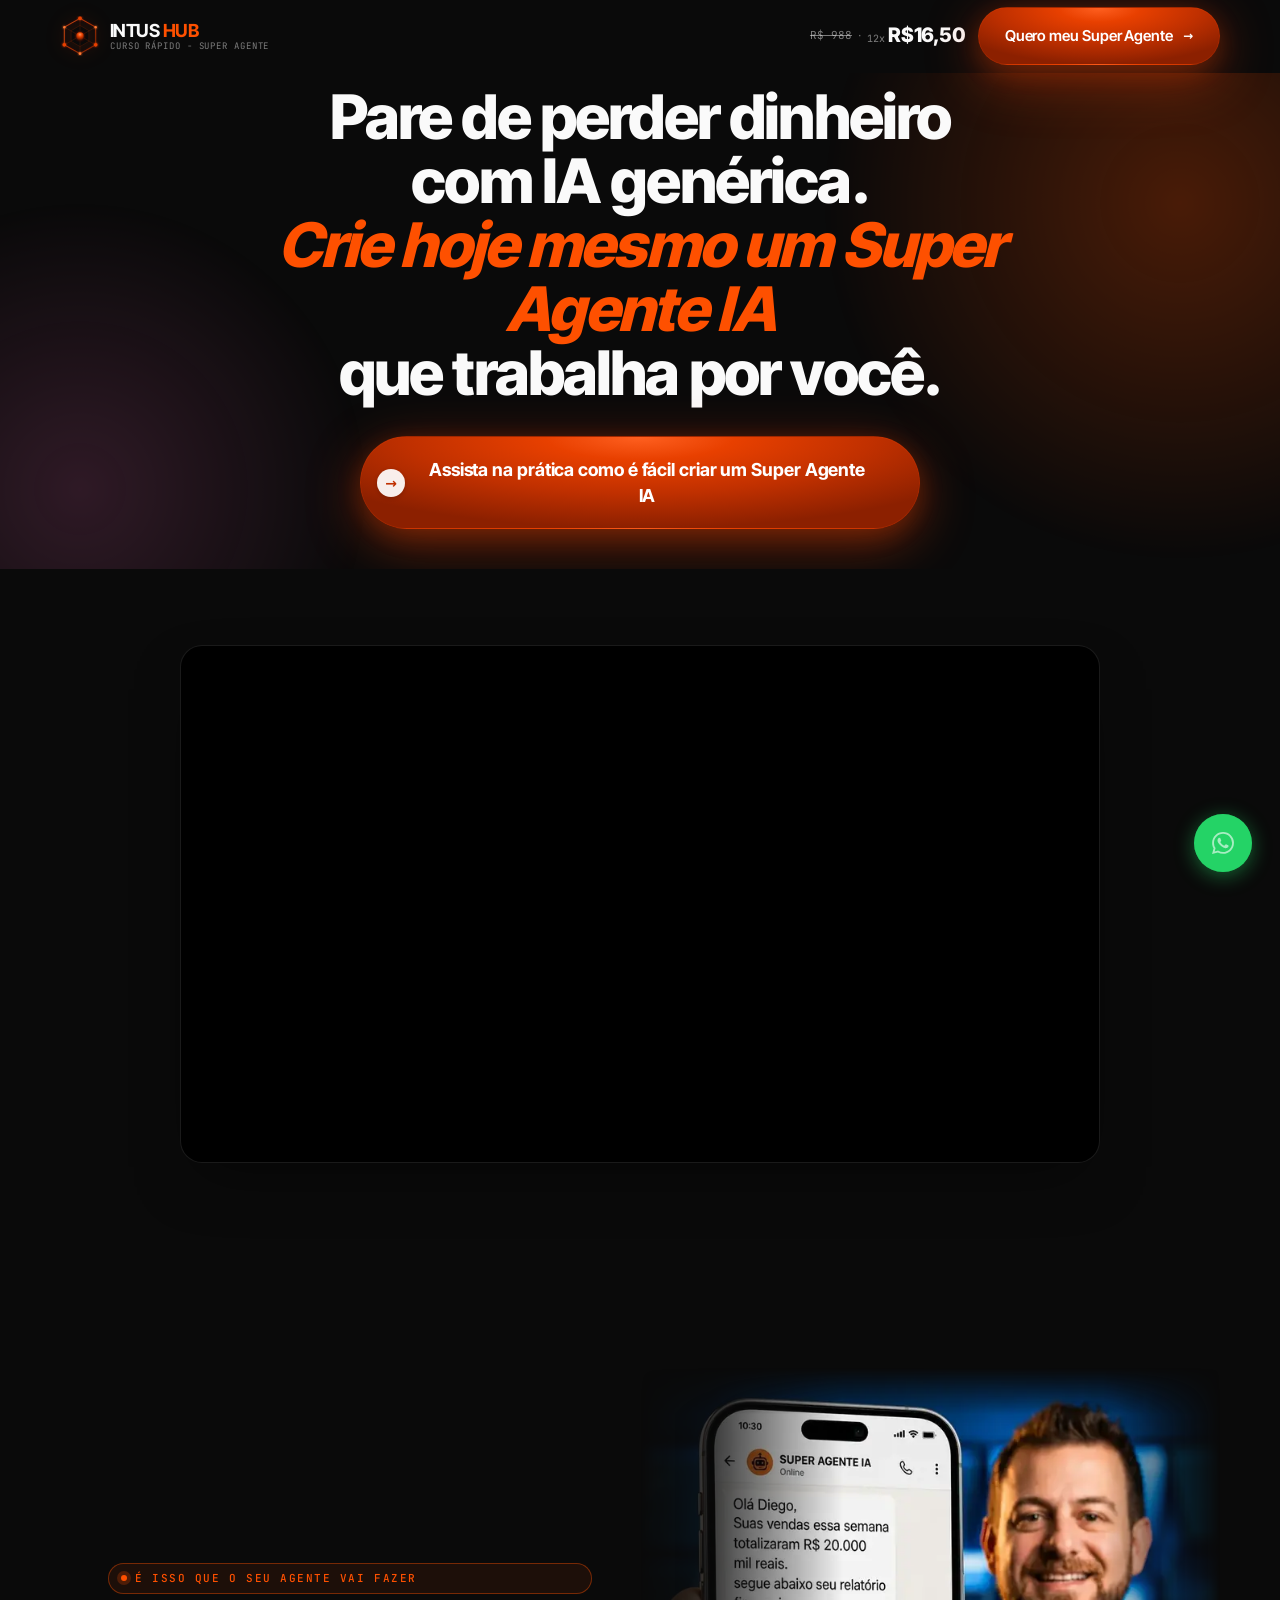
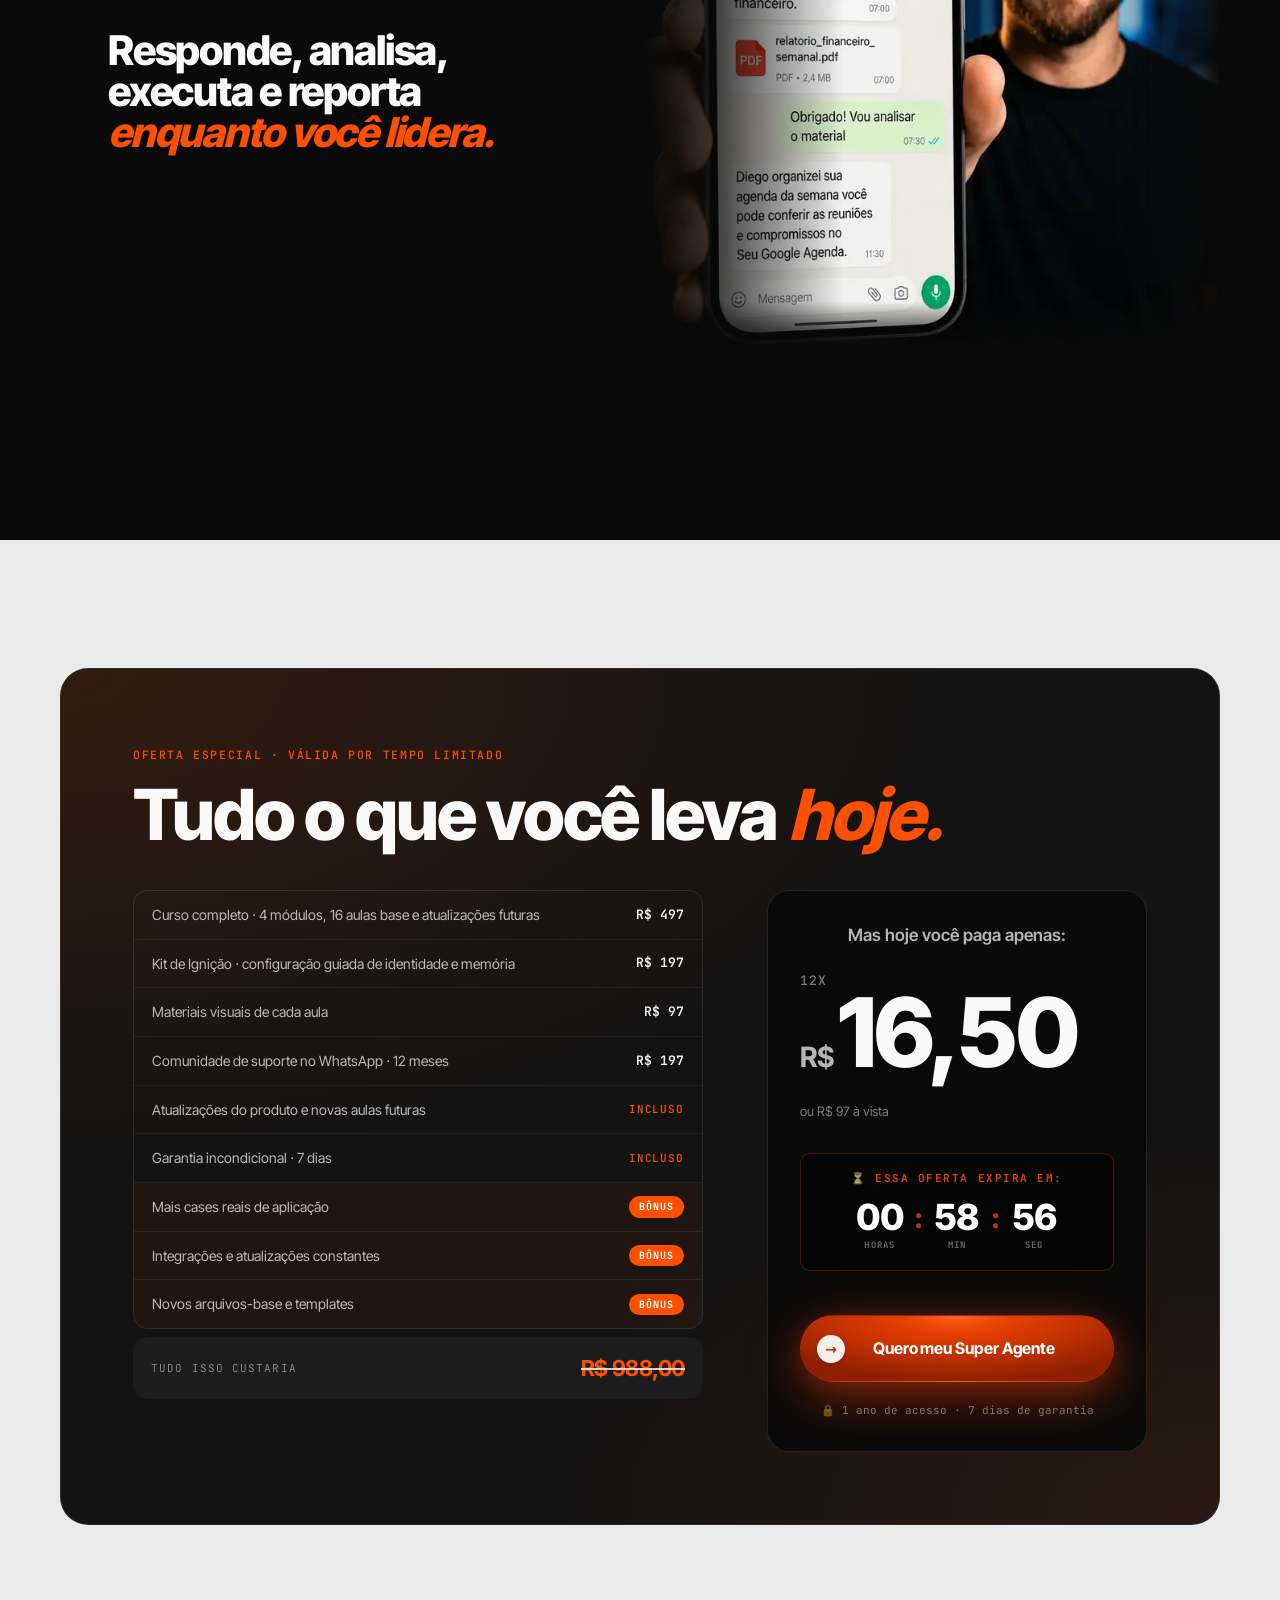
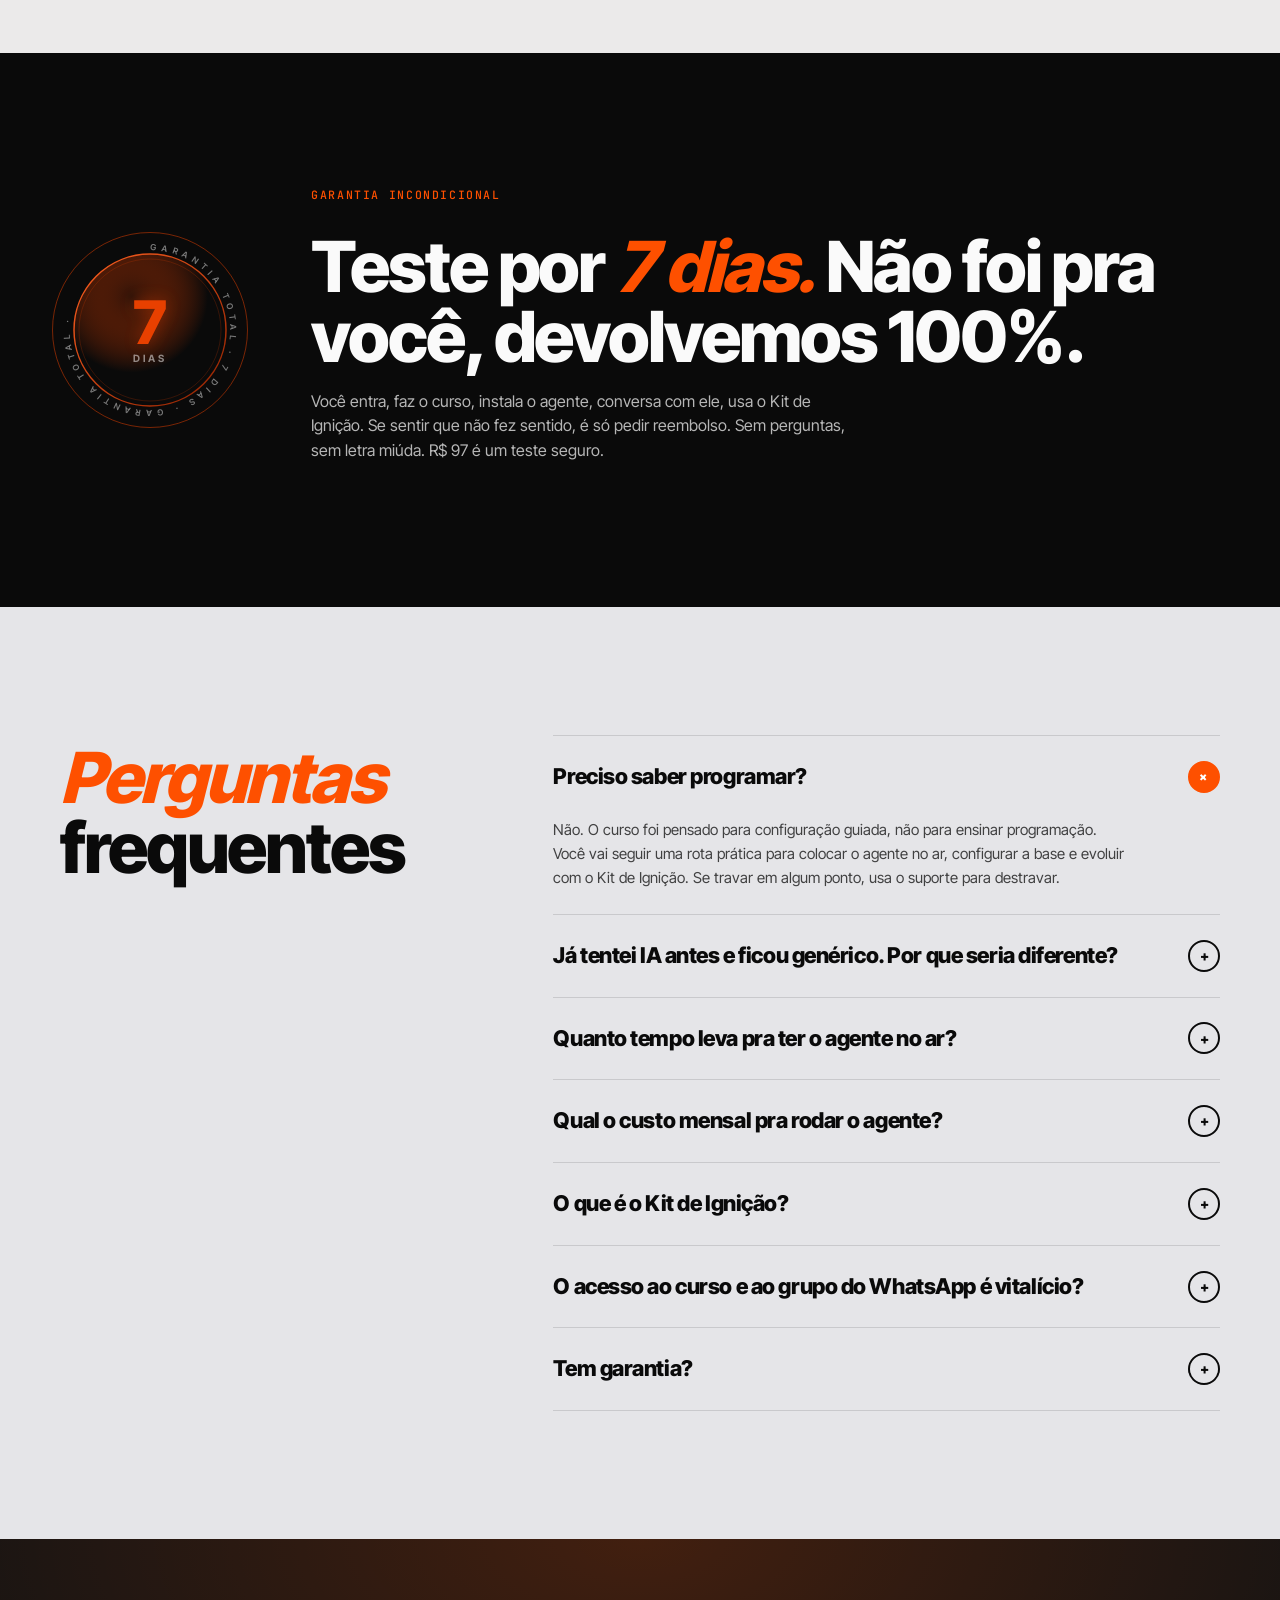
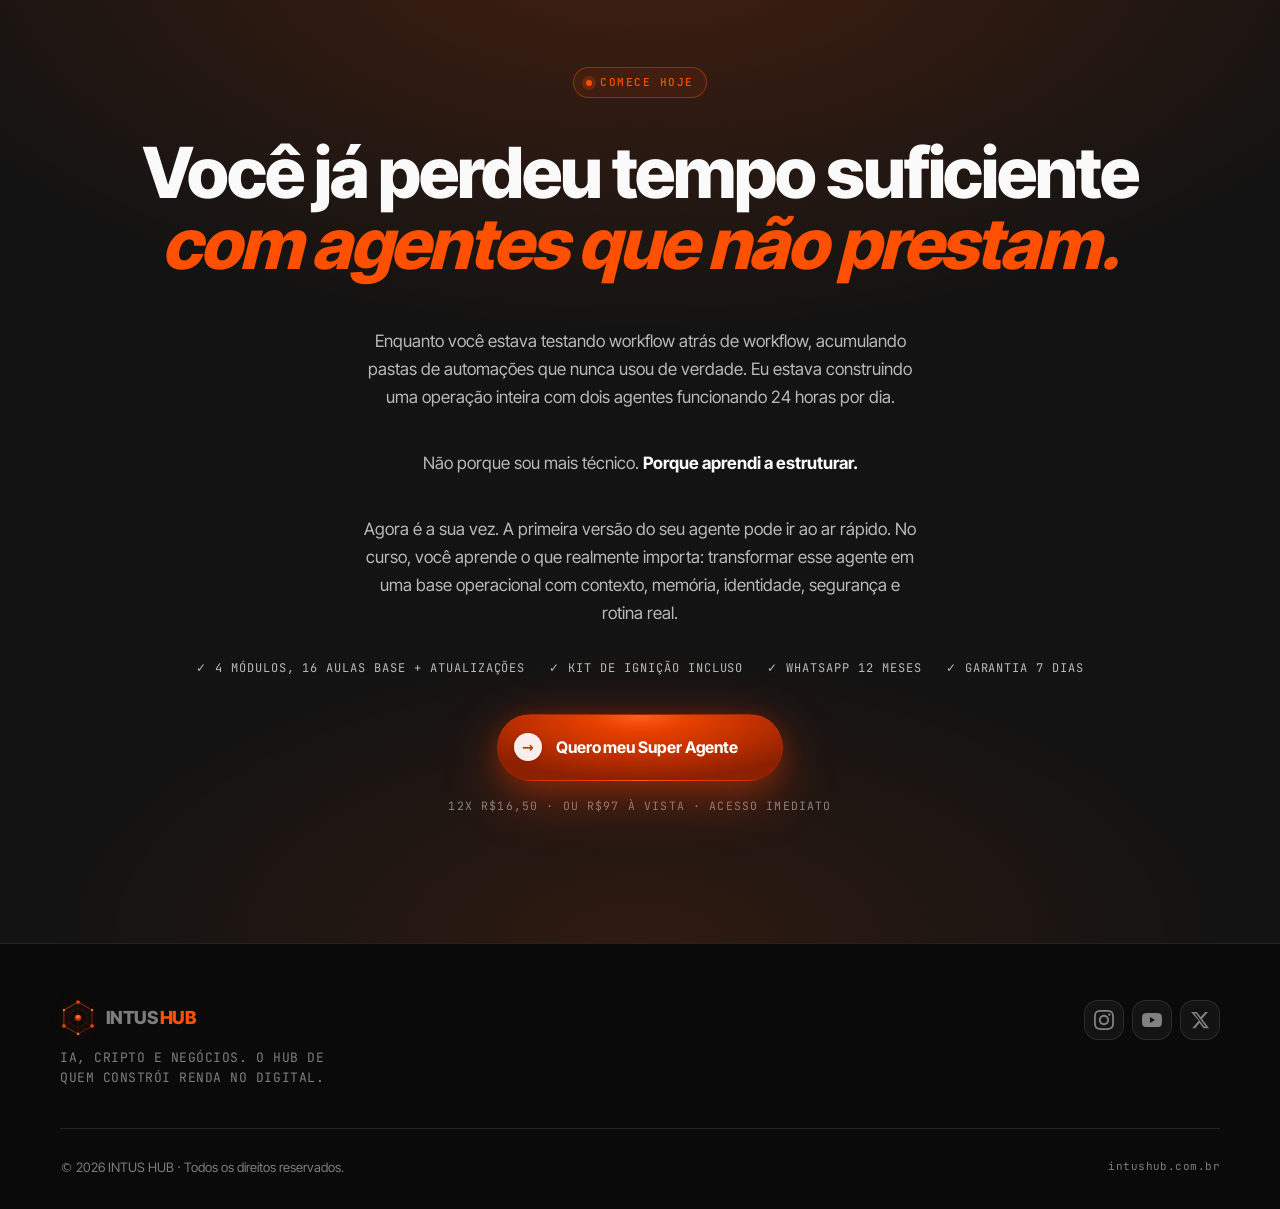
==== commit a44b67fc: "REVERT: volta checkpoint 95pts (will-change quebrou mobile)" ====
--- a/public/index.html
+++ b/public/index.html
@@ -45,11 +45,9 @@
 <meta name="robots" content="index, follow">
 
 <link rel="preload" as="font" type="font/woff2" href="fonts/inter-tight-latin.woff2" crossorigin fetchpriority="high">
-<link rel="preload" as="font" type="font/woff2" href="fonts/jetbrains-mono-latin.woff2" crossorigin>
-<link rel="preload" as="image" href="img/heeerochat01-720.webp" imagesrcset="img/heeerochat01-500.webp 500w, img/heeerochat01-720.webp 720w, img/heeerochat01-900.webp 900w" imagesizes="(max-width: 920px) 100vw, 50vw" fetchpriority="low">
 <link rel="icon" type="image/svg+xml" href="data:image/svg+xml,<svg xmlns='http://www.w3.org/2000/svg' viewBox='0 0 32 32'><rect width='32' height='32' rx='6' fill='%230a0a0a'/><polygon points='16,2 28,9 28,23 16,30 4,23 4,9' fill='none' stroke='%23E84000' stroke-width='2'/><circle cx='16' cy='16' r='3.5' fill='%23FE5000'/></svg>">
 
-<style id="critical-css">/*CRITICAL-CSS-START*/@font-face { font-family: "Inter Tight"; font-style: normal; font-weight: 400 800; font-display: swap; src: url("fonts/inter-tight-latin.woff2") format("woff2"); }@font-face { font-family: "JetBrains Mono"; font-style: normal; font-weight: 400 700; font-display: swap; src: url("fonts/jetbrains-mono-latin-ext.woff2") format("woff2"); unicode-range: U+100-2BA, U+2BD-2C5, U+2C7-2CC, U+2CE-2D7, U+2DD-2FF, U+304, U+308, U+329, U+1D00-1DBF, U+1E00-1E9F, U+1EF2-1EFF, U+2020, U+20A0-20AB, U+20AD-20C0, U+2113, U+2C60-2C7F, U+A720-A7FF; }@font-face { font-family: "JetBrains Mono"; font-style: normal; font-weight: 400 700; font-display: swap; src: url("fonts/jetbrains-mono-latin.woff2") format("woff2"); unicode-range: U+0-FF, U+131, U+152-153, U+2BB-2BC, U+2C6, U+2DA, U+2DC, U+304, U+308, U+329, U+2000-206F, U+20AC, U+2122, U+2191, U+2193, U+2212, U+2215, U+FEFF, U+FFFD; }@font-face { font-family: "Instrument Serif"; font-style: normal; font-weight: 400; font-display: swap; src: url("fonts/instrument-serif-normal-latin-ext.woff2") format("woff2"); unicode-range: U+100-2BA, U+2BD-2C5, U+2C7-2CC, U+2CE-2D7, U+2DD-2FF, U+304, U+308, U+329, U+1D00-1DBF, U+1E00-1E9F, U+1EF2-1EFF, U+2020, U+20A0-20AB, U+20AD-20C0, U+2113, U+2C60-2C7F, U+A720-A7FF; }@font-face { font-family: "Instrument Serif"; font-style: normal; font-weight: 400; font-display: swap; src: url("fonts/instrument-serif-normal-latin.woff2") format("woff2"); unicode-range: U+0-FF, U+131, U+152-153, U+2BB-2BC, U+2C6, U+2DA, U+2DC, U+304, U+308, U+329, U+2000-206F, U+20AC, U+2122, U+2191, U+2193, U+2212, U+2215, U+FEFF, U+FFFD; }@font-face { font-family: "Instrument Serif"; font-style: italic; font-weight: 400; font-display: swap; src: url("fonts/instrument-serif-italic-latin-ext.woff2") format("woff2"); unicode-range: U+100-2BA, U+2BD-2C5, U+2C7-2CC, U+2CE-2D7, U+2DD-2FF, U+304, U+308, U+329, U+1D00-1DBF, U+1E00-1E9F, U+1EF2-1EFF, U+2020, U+20A0-20AB, U+20AD-20C0, U+2113, U+2C60-2C7F, U+A720-A7FF; }@font-face { font-family: "Instrument Serif"; font-style: italic; font-weight: 400; font-display: swap; src: url("fonts/instrument-serif-italic-latin.woff2") format("woff2"); unicode-range: U+0-FF, U+131, U+152-153, U+2BB-2BC, U+2C6, U+2DA, U+2DC, U+304, U+308, U+329, U+2000-206F, U+20AC, U+2122, U+2191, U+2193, U+2212, U+2215, U+FEFF, U+FFFD; }:root { --accent: #FE5000; --accent-2: #FF7A33; --accent-ink: #ffffff; --bg: #0a0a0a; --bg-2: #131313; --bg-3: #1c1c1c; --ink: #fafafa; --ink-2: rgba(250,250,250,.72); --ink-3: rgba(250,250,250,.48); --line: rgba(250,250,250,.10); --line-2: rgba(250,250,250,.06); --f-display: "Inter Tight", ui-sans-serif, system-ui, sans-serif; --f-body: "Inter Tight", ui-sans-serif, system-ui, sans-serif; --f-mono: "JetBrains Mono", ui-monospace, SFMono-Regular, monospace; --f-serif: "Instrument Serif", "Times New Roman", serif; --brand-gold: #FE5000; --r-sm: 8px; --r: 14px; --r-lg: 22px; --r-xl: 28px; --pad-section: clamp(80px, 10vw, 144px); --container: 1240px; }[data-palette="black"] { --bg: #0a0a0a; --bg-2: #131313; --bg-3: #1c1c1c; }*, ::before, ::after { box-sizing: border-box; }html { scroll-behavior: smooth; overflow-x: clip; }body { margin: 0px; background: var(--bg); color: var(--ink); font-family: var(--f-body); font-size: 16px; line-height: 1.55; -webkit-font-smoothing: antialiased; text-rendering: optimizelegibility; overflow-x: clip; }img { max-width: 100%; display: block; }a { color: inherit; text-decoration: none; }.container { max-width: var(--container); margin: 0px auto; padding: 0px clamp(20px, 4vw, 40px); }.eyebrow { font-family: var(--f-mono); font-size: 11px; font-weight: 500; letter-spacing: 0.14em; text-transform: uppercase; color: var(--accent); display: inline-flex; align-items: center; gap: 8px; padding: 6px 12px; border: 1px solid color-mix(in oklab, var(--accent) 40%, transparent); border-radius: 999px; background: color-mix(in oklab, var(--accent) 8%, transparent); }.eyebrow::before { content: ""; width: 6px; height: 6px; border-radius: 50%; background: var(--accent); box-shadow: 0 0 0 4px color-mix(in oklab, var(--accent) 22%, transparent); animation: 2.2s ease 0s infinite normal none running pulse; }@keyframes pulse { 50% { box-shadow: 0 0 0 8px color-mix(in oklab, var(--accent) 0%, transparent); } }.h-display { font-family: var(--f-display); font-weight: 800; letter-spacing: -0.03em; line-height: 1; text-wrap: balance; margin: 0px; }.h-display em { font-style: italic; font-weight: inherit; color: var(--accent); }.lead { font-size: clamp(16px, 1.45vw, 19px); color: var(--ink-2); max-width: 60ch; text-wrap: pretty; line-height: 1.55; }.btn { display: inline-flex; align-items: center; gap: 10px; padding: 16px 26px; border-radius: 999px; border: 1px solid transparent; font-weight: 600; font-size: 15px; letter-spacing: -0.005em; font-family: var(--f-body); transition: transform 0.2s, box-shadow 0.2s, padding 0.45s cubic-bezier(0.4, 0, 0.2, 1); white-space: nowrap; position: relative; overflow: hidden; }.btn:hover { transform: translateY(-1px); }.btn-primary { background: radial-gradient(67.54% 100.03% at 50% 0%, rgb(255, 96, 32) 0%, rgb(232, 64, 0) 25%, rgb(192, 48, 0) 62%, rgb(140, 32, 0) 100%); color: rgb(255, 255, 255); border: 1.2px solid rgba(232, 64, 0, 0.22); box-shadow: rgba(232, 64, 0, 0.22) 0px 6px 23px, rgba(232, 64, 0, 0.45) 0px 14px 54px; backface-visibility: hidden; }.btn-primary::before { content: ""; position: absolute; top: 0px; left: 0px; height: 100%; width: 100%; background: linear-gradient(100deg, transparent 38%, rgba(255, 255, 255, 0.85) 50%, transparent 62%); transform: translateX(-100%); mix-blend-mode: plus-lighter; opacity: 0; pointer-events: none; animation: 2.6s linear 0s infinite normal none running btn-sweep; }@keyframes btn-sweep { 0% { opacity: 0; transform: translateX(-100%); } 20% { opacity: 0.55; } 50% { opacity: 0.95; transform: translateX(0%); } 80% { opacity: 0.55; } 100% { opacity: 0; transform: translateX(100%); } }.btn-primary:hover { filter: brightness(1.15); box-shadow: rgba(232, 64, 0, 0.3) 0px 8px 28px, rgba(232, 64, 0, 0.55) 0px 18px 60px; }.btn-primary.btn-big { padding: 20px 44px 20px 58px; }.btn-primary.btn-big::after { content: "→"; position: absolute; top: 50%; left: 16px; transform: translateY(-50%) translateZ(0px); width: 28px; height: 28px; line-height: 28px; text-align: center; background: rgba(255, 255, 255, 0.92); border-radius: 50%; color: rgb(192, 48, 0); font-size: 14px; font-weight: 700; box-shadow: rgba(0, 0, 0, 0.18) 0px 1px 4px; transition: left 0.45s cubic-bezier(0.4, 0, 0.2, 1), width 0.35s, height 0.35s, line-height 0.35s; will-change: left; }.btn-primary.btn-big:hover { padding: 20px 58px 20px 44px; filter: brightness(1.15); }.btn-primary.btn-big:hover::after { left: calc(100% - 44px); width: 32px; height: 32px; line-height: 32px; }.btn-primary.btn-big .btn-arrow { display: none; }.btn-arrow { font-size: 12px; transition: transform 0.25s; display: inline-block; }.btn:not(.btn-big):hover .btn-arrow { transform: translateX(3px); }.btn-big { font-size: 16px; font-weight: 700; }.announce { background: var(--accent); color: var(--accent-ink); padding: 10px 16px; text-align: center; font-size: 13.5px; font-weight: 600; position: relative; z-index: 60; }.announce a { font-weight: 800; text-decoration: underline; text-underline-offset: 3px; }.nav { position: sticky; top: 0px; z-index: 50; transition: background 0.3s, backdrop-filter 0.3s, border-color 0.3s; border-bottom: 1px solid transparent; }.nav-inner { display: flex; align-items: center; justify-content: space-between; height: 72px; }.brand { font-family: var(--f-display); font-weight: 700; font-size: 20px; letter-spacing: -0.03em; display: inline-flex; align-items: center; gap: 10px; text-transform: uppercase; }.brand-hex { flex-shrink: 0; filter: drop-shadow(rgba(232, 64, 0, 0.22) 0px 0px 10px); }.brand-name { display: flex; flex-direction: column; align-items: flex-start; gap: 2px; line-height: 1; }.brand-wordmark { font-family: var(--f-display); font-weight: 700; font-size: 18px; letter-spacing: -0.03em; text-transform: uppercase; line-height: 1; }.brand-hub { color: var(--accent); }.brand-sub { font-family: var(--f-mono); font-size: 9px; font-weight: 400; letter-spacing: 0.1em; text-transform: uppercase; color: var(--ink-3); white-space: nowrap; line-height: 1; }.nav-right { display: flex; align-items: center; gap: 12px; }.nav-price { display: flex; align-items: center; gap: 6px; }.nav-price-old { font-family: var(--f-mono); font-size: 11px; color: var(--ink-3); text-decoration: line-through; }.nav-price-sep { font-size: 11px; color: var(--ink-3); }.nav-price-inst { display: flex; align-items: baseline; gap: 3px; }.nav-price-times { font-family: var(--f-mono); font-size: 10px; color: var(--ink-3); font-weight: 400; }.nav-price-value { font-family: var(--f-display); font-size: 20px; font-weight: 800; color: var(--ink); letter-spacing: -0.02em; line-height: 1; }@media (max-width: 720px){.nav-price { display: none; }}.hero { position: relative; overflow: hidden; padding-bottom: var(--pad-section); }.hero-bleed-grid { display: grid; grid-template-columns: 1fr 1fr; min-height: 640px; position: relative; z-index: 2; }.hero-content-col { display: flex; flex-direction: column; justify-content: center; gap: 28px; padding: 64px 48px 64px clamp(20px, 4vw, 48px); position: relative; z-index: 3; }.hero-content { max-width: 560px; width: 100%; display: flex; flex-direction: column; gap: 20px; }.hero-title { font-size: clamp(44px, 4.5vw, 72px); line-height: 1.04; margin: 28px 0px; text-wrap: balance; }.hero-bullets { list-style: none; padding: 0px; margin: 32px 0px; display: flex; flex-direction: column; gap: 14px; }.hero-bullets-below { display: grid; grid-template-columns: 1fr 1fr; gap: 12px 40px; margin: 0px 0px 40px; }.hero-bullets li { display: flex; align-items: flex-start; gap: 14px; font-size: 16px; color: var(--ink-2); }.hero-bullets li::before { content: ""; flex: 0 0 18px; height: 18px; background: var(--accent); mask: url("data:image/svg+xml;utf8,<svg xmlns='http://www.w3.org/2000/svg' viewBox='0 0 24 24'><path fill='black' d='M9 16.17 4.83 12l-1.42 1.41L9 19 21 7l-1.41-1.41z'/></svg>") center center / contain no-repeat; margin-top: 4px; }.hero-bullets strong { color: var(--ink); font-weight: 600; }.hero-actions { display: flex; gap: 12px; margin-top: 36px; flex-wrap: wrap; align-items: center; }.hero-actions-wrap { display: inline-flex; flex-direction: column; align-items: center; gap: 10px; }.hero-actions-meta { font-family: var(--f-mono); font-size: 11.5px; letter-spacing: 0.12em; text-transform: uppercase; color: var(--ink-3); }.hero-orb { position: absolute; border-radius: 50%; pointer-events: none; will-change: transform; }.hero-orb.a { width: 720px; height: 720px; background: radial-gradient(circle closest-side, var(--accent), transparent); top: -230px; right: -260px; opacity: 0.26; }.hero-orb.b { width: 580px; height: 580px; background: radial-gradient(circle closest-side, color-mix(in oklab, var(--accent) 50%, #5b21b6), transparent); bottom: -210px; left: -210px; opacity: 0.24; }.hero-foto-c { position: relative; overflow: hidden; border-radius: 0px; margin: 0px; }.hero-foto-c::before { content: ""; position: absolute; inset: 0px; z-index: 2; pointer-events: none; background: radial-gradient(circle, rgba(232, 64, 0, 0.12) 0%, transparent 70%); }.hero-foto-c img { width: 100%; height: 100%; object-fit: cover; object-position: left center; display: block; mask-image: linear-gradient(to right, transparent 0%, rgba(0, 0, 0, 0.2) 12%, black 35%, black 80%, transparent 100%), linear-gradient(transparent 0%, black 8%, black 92%, transparent 100%); mask-composite: intersect; }.hero-foto-c::after { display: none; }@media (max-width: 920px){.hero-bleed-grid { grid-template-columns: 1fr; grid-template-rows: auto auto; min-height: unset; }.hero-content-col { grid-row: 1; width: 100%; justify-content: flex-start; padding: clamp(48px, 8vw, 80px) clamp(20px, 5vw, 40px) 24px; }.hero-content { max-width: 100%; }.hero-foto-c { grid-row: 2; position: relative; right: auto; top: auto; bottom: auto; width: 100%; height: 72vw; min-height: 280px; max-height: 440px; }.hero-foto-c img { object-position: center 20%; mask-image: linear-gradient(black 60%, transparent 100%); }}@keyframes bridge-pulse { 50% { box-shadow: transparent 0px 0px 0px 8px; } }@keyframes panel-in { 0% { opacity: 0; transform: translateY(8px); } 100% { opacity: 1; transform: translateY(0px); } }@keyframes marquee { 100% { transform: translateX(-50%); } }@keyframes guar-pulse { 0% { opacity: 0.9; transform: scale(1); } 70% { opacity: 0; transform: scale(1.16); } 100% { opacity: 0; transform: scale(1.16); } }@keyframes guar-spin { 100% { transform: rotate(360deg); } }.wa-float { position: fixed; bottom: 28px; right: 28px; z-index: 9000; width: 58px; height: 58px; border-radius: 50%; background: rgb(37, 211, 102); display: flex; align-items: center; justify-content: center; color: rgb(255, 255, 255); box-shadow: rgba(37, 211, 102, 0.45) 0px 4px 20px; transition: transform 0.2s, box-shadow 0.2s; text-decoration: none; }.wa-float:hover { transform: scale(1.08); box-shadow: rgba(37, 211, 102, 0.6) 0px 6px 28px; }.wa-float-icon { width: 30px; height: 30px; display: flex; align-items: center; justify-content: center; }.wa-float-pulse { position: absolute; width: 100%; height: 100%; border-radius: 50%; background: rgba(37, 211, 102, 0.4); animation: 2.5s ease-out 0s infinite normal none running wa-pulse; }@keyframes wa-pulse { 0% { transform: scale(1); opacity: 0.6; } 100% { transform: scale(1.7); opacity: 0; } }.reveal { opacity: 0; transform: translateY(24px); transition-behavior: normal, normal; transition-duration: 0.8s, 0.8s; transition-timing-function: cubic-bezier(0.2, 0.6, 0.2, 1), cubic-bezier(0.2, 0.6, 0.2, 1); transition-property: opacity, transform; transition-delay: var(--reveal-delay, 0ms); will-change: transform, opacity; }#cursor-ring { position: fixed; top: 0px; left: 0px; width: 32px; height: 32px; border: 1px solid var(--accent); border-radius: 50%; pointer-events: none; z-index: 9999; transform: translate(-50%, -50%); transition: width 0.25s, height 0.25s, background 0.25s, opacity 0.25s; opacity: 0; mix-blend-mode: difference; }body.cursor-on #cursor-ring { opacity: 0.8; }@media (pointer: fine){body.cursor-on { cursor: none; }}body.cursor-on a, body.cursor-on button { cursor: none; }:root { --brand-gold: #FE5000; --brand-gold-ink: #ffffff; }@keyframes marquee-scroll { 0% { transform: translateX(0px); } 100% { transform: translateX(-50%); } }@media (max-width: 540px){.nav-inner { height: 60px; }.nav-right .btn.btn-primary { font-size: 0px; padding: 11px 15px; min-width: 42px; border-radius: 10px; letter-spacing: 0px; }.nav-right .btn.btn-primary .btn-arrow { font-size: 18px; line-height: 1; }.hero-actions { flex-direction: column; align-items: stretch; gap: 12px; }.hero-actions .btn.btn-big { width: 100%; justify-content: center; text-align: center; }}@media (max-width: 400px){.container { padding: 0px 14px; }}@media (max-width: 540px){:root { --pad-section: clamp(44px, 7vw, 64px); }.wa-float { bottom: 16px; right: 16px; width: 50px; height: 50px; }}/*CRITICAL-CSS-END*/</style>
+<style id="critical-css">/*CRITICAL-CSS-START*/@font-face { font-family: "Inter Tight"; font-style: normal; font-weight: 400 800; font-display: swap; src: url("fonts/inter-tight-latin.woff2") format("woff2"); }@font-face { font-family: "JetBrains Mono"; font-style: normal; font-weight: 400 700; font-display: swap; src: url("fonts/jetbrains-mono-latin-ext.woff2") format("woff2"); unicode-range: U+100-2BA, U+2BD-2C5, U+2C7-2CC, U+2CE-2D7, U+2DD-2FF, U+304, U+308, U+329, U+1D00-1DBF, U+1E00-1E9F, U+1EF2-1EFF, U+2020, U+20A0-20AB, U+20AD-20C0, U+2113, U+2C60-2C7F, U+A720-A7FF; }@font-face { font-family: "JetBrains Mono"; font-style: normal; font-weight: 400 700; font-display: swap; src: url("fonts/jetbrains-mono-latin.woff2") format("woff2"); unicode-range: U+0-FF, U+131, U+152-153, U+2BB-2BC, U+2C6, U+2DA, U+2DC, U+304, U+308, U+329, U+2000-206F, U+20AC, U+2122, U+2191, U+2193, U+2212, U+2215, U+FEFF, U+FFFD; }@font-face { font-family: "Instrument Serif"; font-style: normal; font-weight: 400; font-display: swap; src: url("fonts/instrument-serif-normal-latin-ext.woff2") format("woff2"); unicode-range: U+100-2BA, U+2BD-2C5, U+2C7-2CC, U+2CE-2D7, U+2DD-2FF, U+304, U+308, U+329, U+1D00-1DBF, U+1E00-1E9F, U+1EF2-1EFF, U+2020, U+20A0-20AB, U+20AD-20C0, U+2113, U+2C60-2C7F, U+A720-A7FF; }@font-face { font-family: "Instrument Serif"; font-style: normal; font-weight: 400; font-display: swap; src: url("fonts/instrument-serif-normal-latin.woff2") format("woff2"); unicode-range: U+0-FF, U+131, U+152-153, U+2BB-2BC, U+2C6, U+2DA, U+2DC, U+304, U+308, U+329, U+2000-206F, U+20AC, U+2122, U+2191, U+2193, U+2212, U+2215, U+FEFF, U+FFFD; }@font-face { font-family: "Instrument Serif"; font-style: italic; font-weight: 400; font-display: swap; src: url("fonts/instrument-serif-italic-latin-ext.woff2") format("woff2"); unicode-range: U+100-2BA, U+2BD-2C5, U+2C7-2CC, U+2CE-2D7, U+2DD-2FF, U+304, U+308, U+329, U+1D00-1DBF, U+1E00-1E9F, U+1EF2-1EFF, U+2020, U+20A0-20AB, U+20AD-20C0, U+2113, U+2C60-2C7F, U+A720-A7FF; }@font-face { font-family: "Instrument Serif"; font-style: italic; font-weight: 400; font-display: swap; src: url("fonts/instrument-serif-italic-latin.woff2") format("woff2"); unicode-range: U+0-FF, U+131, U+152-153, U+2BB-2BC, U+2C6, U+2DA, U+2DC, U+304, U+308, U+329, U+2000-206F, U+20AC, U+2122, U+2191, U+2193, U+2212, U+2215, U+FEFF, U+FFFD; }:root { --accent: #FE5000; --accent-2: #FF7A33; --accent-ink: #ffffff; --bg: #0a0a0a; --bg-2: #131313; --bg-3: #1c1c1c; --ink: #fafafa; --ink-2: rgba(250,250,250,.72); --ink-3: rgba(250,250,250,.48); --line: rgba(250,250,250,.10); --line-2: rgba(250,250,250,.06); --f-display: "Inter Tight", ui-sans-serif, system-ui, sans-serif; --f-body: "Inter Tight", ui-sans-serif, system-ui, sans-serif; --f-mono: "JetBrains Mono", ui-monospace, SFMono-Regular, monospace; --f-serif: "Instrument Serif", "Times New Roman", serif; --brand-gold: #FE5000; --r-sm: 8px; --r: 14px; --r-lg: 22px; --r-xl: 28px; --pad-section: clamp(80px, 10vw, 144px); --container: 1240px; }[data-palette="black"] { --bg: #0a0a0a; --bg-2: #131313; --bg-3: #1c1c1c; }*, ::before, ::after { box-sizing: border-box; }html { scroll-behavior: smooth; overflow-x: clip; }body { margin: 0px; background: var(--bg); color: var(--ink); font-family: var(--f-body); font-size: 16px; line-height: 1.55; -webkit-font-smoothing: antialiased; text-rendering: optimizelegibility; overflow-x: clip; }img { max-width: 100%; display: block; }a { color: inherit; text-decoration: none; }.container { max-width: var(--container); margin: 0px auto; padding: 0px clamp(20px, 4vw, 40px); }.eyebrow { font-family: var(--f-mono); font-size: 11px; font-weight: 500; letter-spacing: 0.14em; text-transform: uppercase; color: var(--accent); display: inline-flex; align-items: center; gap: 8px; padding: 6px 12px; border: 1px solid color-mix(in oklab, var(--accent) 40%, transparent); border-radius: 999px; background: color-mix(in oklab, var(--accent) 8%, transparent); }.eyebrow::before { content: ""; width: 6px; height: 6px; border-radius: 50%; background: var(--accent); box-shadow: 0 0 0 4px color-mix(in oklab, var(--accent) 22%, transparent); animation: 2.2s ease 0s infinite normal none running pulse; }@keyframes pulse { 50% { box-shadow: 0 0 0 8px color-mix(in oklab, var(--accent) 0%, transparent); } }.h-display { font-family: var(--f-display); font-weight: 800; letter-spacing: -0.03em; line-height: 1; text-wrap: balance; margin: 0px; }.h-display em { font-style: italic; font-weight: inherit; color: var(--accent); }.lead { font-size: clamp(16px, 1.45vw, 19px); color: var(--ink-2); max-width: 60ch; text-wrap: pretty; line-height: 1.55; }.btn { display: inline-flex; align-items: center; gap: 10px; padding: 16px 26px; border-radius: 999px; border: 1px solid transparent; font-weight: 600; font-size: 15px; letter-spacing: -0.005em; font-family: var(--f-body); transition: transform 0.2s, box-shadow 0.2s, padding 0.45s cubic-bezier(0.4, 0, 0.2, 1); white-space: nowrap; position: relative; overflow: hidden; }.btn:hover { transform: translateY(-1px); }.btn-primary { background: radial-gradient(67.54% 100.03% at 50% 0%, rgb(255, 96, 32) 0%, rgb(232, 64, 0) 25%, rgb(192, 48, 0) 62%, rgb(140, 32, 0) 100%); color: rgb(255, 255, 255); border: 1.2px solid rgba(232, 64, 0, 0.22); box-shadow: rgba(232, 64, 0, 0.22) 0px 6px 23px, rgba(232, 64, 0, 0.45) 0px 14px 54px; backface-visibility: hidden; }.btn-primary::before { content: ""; position: absolute; top: 0px; left: 0px; height: 100%; width: 100%; background: linear-gradient(100deg, transparent 38%, rgba(255, 255, 255, 0.85) 50%, transparent 62%); transform: translateX(-100%); mix-blend-mode: plus-lighter; opacity: 0; pointer-events: none; animation: 2.6s linear 0s infinite normal none running btn-sweep; }@keyframes btn-sweep { 0% { opacity: 0; transform: translateX(-100%); } 20% { opacity: 0.55; } 50% { opacity: 0.95; transform: translateX(0%); } 80% { opacity: 0.55; } 100% { opacity: 0; transform: translateX(100%); } }.btn-primary:hover { filter: brightness(1.15); box-shadow: rgba(232, 64, 0, 0.3) 0px 8px 28px, rgba(232, 64, 0, 0.55) 0px 18px 60px; }.btn-primary.btn-big { padding: 20px 44px 20px 58px; }.btn-primary.btn-big::after { content: "→"; position: absolute; top: 50%; left: 16px; transform: translateY(-50%) translateZ(0px); width: 28px; height: 28px; line-height: 28px; text-align: center; background: rgba(255, 255, 255, 0.92); border-radius: 50%; color: rgb(192, 48, 0); font-size: 14px; font-weight: 700; box-shadow: rgba(0, 0, 0, 0.18) 0px 1px 4px; transition: left 0.45s cubic-bezier(0.4, 0, 0.2, 1), width 0.35s, height 0.35s, line-height 0.35s; will-change: left; }.btn-primary.btn-big:hover { padding: 20px 58px 20px 44px; filter: brightness(1.15); }.btn-primary.btn-big:hover::after { left: calc(100% - 44px); width: 32px; height: 32px; line-height: 32px; }.btn-primary.btn-big .btn-arrow { display: none; }.btn-arrow { font-size: 12px; transition: transform 0.25s; display: inline-block; }.btn:not(.btn-big):hover .btn-arrow { transform: translateX(3px); }.btn-big { font-size: 16px; font-weight: 700; }.announce { background: var(--accent); color: var(--accent-ink); padding: 10px 16px; text-align: center; font-size: 13.5px; font-weight: 600; position: relative; z-index: 60; }.announce a { font-weight: 800; text-decoration: underline; text-underline-offset: 3px; }.nav { position: sticky; top: 0px; z-index: 50; transition: background 0.3s, backdrop-filter 0.3s, border-color 0.3s; border-bottom: 1px solid transparent; }.nav-inner { display: flex; align-items: center; justify-content: space-between; height: 72px; }.brand { font-family: var(--f-display); font-weight: 700; font-size: 20px; letter-spacing: -0.03em; display: inline-flex; align-items: center; gap: 10px; text-transform: uppercase; }.brand-hex { flex-shrink: 0; filter: drop-shadow(rgba(232, 64, 0, 0.22) 0px 0px 10px); }.brand-name { display: flex; flex-direction: column; align-items: flex-start; gap: 2px; line-height: 1; }.brand-wordmark { font-family: var(--f-display); font-weight: 700; font-size: 18px; letter-spacing: -0.03em; text-transform: uppercase; line-height: 1; }.brand-hub { color: var(--accent); }.brand-sub { font-family: var(--f-mono); font-size: 9px; font-weight: 400; letter-spacing: 0.1em; text-transform: uppercase; color: var(--ink-3); white-space: nowrap; line-height: 1; }.nav-right { display: flex; align-items: center; gap: 12px; }.nav-price { display: flex; align-items: center; gap: 6px; }.nav-price-old { font-family: var(--f-mono); font-size: 11px; color: var(--ink-3); text-decoration: line-through; }.nav-price-sep { font-size: 11px; color: var(--ink-3); }.nav-price-inst { display: flex; align-items: baseline; gap: 3px; }.nav-price-times { font-family: var(--f-mono); font-size: 10px; color: var(--ink-3); font-weight: 400; }.nav-price-value { font-family: var(--f-display); font-size: 20px; font-weight: 800; color: var(--ink); letter-spacing: -0.02em; line-height: 1; }@media (max-width: 720px){.nav-price { display: none; }}.hero { position: relative; overflow: hidden; padding-bottom: var(--pad-section); }.hero-bleed-grid { display: grid; grid-template-columns: 1fr 1fr; min-height: 640px; position: relative; z-index: 2; }.hero-content-col { display: flex; flex-direction: column; justify-content: center; gap: 28px; padding: 64px 48px 64px clamp(20px, 4vw, 48px); position: relative; z-index: 3; }.hero-content { max-width: 560px; width: 100%; display: flex; flex-direction: column; gap: 20px; }.hero-title { font-size: clamp(44px, 4.5vw, 72px); line-height: 1.04; margin: 28px 0px; text-wrap: balance; }.hero-bullets { list-style: none; padding: 0px; margin: 32px 0px; display: flex; flex-direction: column; gap: 14px; }.hero-bullets-below { display: grid; grid-template-columns: 1fr 1fr; gap: 12px 40px; margin: 0px 0px 40px; }.hero-bullets li { display: flex; align-items: flex-start; gap: 14px; font-size: 16px; color: var(--ink-2); }.hero-bullets li::before { content: ""; flex: 0 0 18px; height: 18px; background: var(--accent); mask: url("data:image/svg+xml;utf8,<svg xmlns='http://www.w3.org/2000/svg' viewBox='0 0 24 24'><path fill='black' d='M9 16.17 4.83 12l-1.42 1.41L9 19 21 7l-1.41-1.41z'/></svg>") center center / contain no-repeat; margin-top: 4px; }.hero-bullets strong { color: var(--ink); font-weight: 600; }.hero-actions { display: flex; gap: 12px; margin-top: 36px; flex-wrap: wrap; align-items: center; }.hero-actions-wrap { display: inline-flex; flex-direction: column; align-items: center; gap: 10px; }.hero-actions-meta { font-family: var(--f-mono); font-size: 11.5px; letter-spacing: 0.12em; text-transform: uppercase; color: var(--ink-3); }.hero-orb { position: absolute; border-radius: 50%; pointer-events: none; will-change: transform; }.hero-orb.a { width: 720px; height: 720px; background: radial-gradient(circle closest-side, var(--accent), transparent); top: -230px; right: -260px; opacity: 0.26; }.hero-orb.b { width: 580px; height: 580px; background: radial-gradient(circle closest-side, color-mix(in oklab, var(--accent) 50%, #5b21b6), transparent); bottom: -210px; left: -210px; opacity: 0.24; }.hero-foto-c { position: relative; overflow: hidden; border-radius: 0px; margin: 0px; }.hero-foto-c::before { content: ""; position: absolute; inset: 0px; z-index: 2; pointer-events: none; background: radial-gradient(circle, rgba(232, 64, 0, 0.12) 0%, transparent 70%); }.hero-foto-c img { width: 100%; height: 100%; object-fit: cover; object-position: left center; display: block; mask-image: linear-gradient(to right, transparent 0%, rgba(0, 0, 0, 0.2) 12%, black 35%, black 80%, transparent 100%), linear-gradient(transparent 0%, black 8%, black 92%, transparent 100%); mask-composite: intersect; }.hero-foto-c::after { display: none; }@media (max-width: 920px){.hero-bleed-grid { grid-template-columns: 1fr; grid-template-rows: auto auto; min-height: unset; }.hero-content-col { grid-row: 1; width: 100%; justify-content: flex-start; padding: clamp(48px, 8vw, 80px) clamp(20px, 5vw, 40px) 24px; }.hero-content { max-width: 100%; }.hero-foto-c { grid-row: 2; position: relative; right: auto; top: auto; bottom: auto; width: 100%; height: 72vw; min-height: 280px; max-height: 440px; }.hero-foto-c img { object-position: center 20%; mask-image: linear-gradient(black 60%, transparent 100%); }}@keyframes bridge-pulse { 50% { box-shadow: transparent 0px 0px 0px 8px; } }@keyframes panel-in { 0% { opacity: 0; transform: translateY(8px); } 100% { opacity: 1; transform: translateY(0px); } }@keyframes marquee { 100% { transform: translateX(-50%); } }@keyframes guar-pulse { 0% { opacity: 0.9; transform: scale(1); } 70% { opacity: 0; transform: scale(1.16); } 100% { opacity: 0; transform: scale(1.16); } }@keyframes guar-spin { 100% { transform: rotate(360deg); } }.wa-float { position: fixed; bottom: 28px; right: 28px; z-index: 9000; width: 58px; height: 58px; border-radius: 50%; background: rgb(37, 211, 102); display: flex; align-items: center; justify-content: center; color: rgb(255, 255, 255); box-shadow: rgba(37, 211, 102, 0.45) 0px 4px 20px; transition: transform 0.2s, box-shadow 0.2s; text-decoration: none; }.wa-float:hover { transform: scale(1.08); box-shadow: rgba(37, 211, 102, 0.6) 0px 6px 28px; }.wa-float-icon { width: 30px; height: 30px; display: flex; align-items: center; justify-content: center; }.wa-float-pulse { position: absolute; width: 100%; height: 100%; border-radius: 50%; background: rgba(37, 211, 102, 0.4); animation: 2.5s ease-out 0s infinite normal none running wa-pulse; }@keyframes wa-pulse { 0% { transform: scale(1); opacity: 0.6; } 100% { transform: scale(1.7); opacity: 0; } }.reveal { opacity: 0; transform: translateY(24px); transition-behavior: normal, normal; transition-duration: 0.8s, 0.8s; transition-timing-function: cubic-bezier(0.2, 0.6, 0.2, 1), cubic-bezier(0.2, 0.6, 0.2, 1); transition-property: opacity, transform; transition-delay: var(--reveal-delay, 0ms); }#cursor-ring { position: fixed; top: 0px; left: 0px; width: 32px; height: 32px; border: 1px solid var(--accent); border-radius: 50%; pointer-events: none; z-index: 9999; transform: translate(-50%, -50%); transition: width 0.25s, height 0.25s, background 0.25s, opacity 0.25s; opacity: 0; mix-blend-mode: difference; }body.cursor-on #cursor-ring { opacity: 0.8; }@media (pointer: fine){body.cursor-on { cursor: none; }}body.cursor-on a, body.cursor-on button { cursor: none; }:root { --brand-gold: #FE5000; --brand-gold-ink: #ffffff; }@keyframes marquee-scroll { 0% { transform: translateX(0px); } 100% { transform: translateX(-50%); } }@media (max-width: 540px){.nav-inner { height: 60px; }.nav-right .btn.btn-primary { font-size: 0px; padding: 11px 15px; min-width: 42px; border-radius: 10px; letter-spacing: 0px; }.nav-right .btn.btn-primary .btn-arrow { font-size: 18px; line-height: 1; }.hero-actions { flex-direction: column; align-items: stretch; gap: 12px; }.hero-actions .btn.btn-big { width: 100%; justify-content: center; text-align: center; }}@media (max-width: 400px){.container { padding: 0px 14px; }}@media (max-width: 540px){:root { --pad-section: clamp(44px, 7vw, 64px); }.wa-float { bottom: 16px; right: 16px; width: 50px; height: 50px; }}/*CRITICAL-CSS-END*/</style>
 <link rel="preload" as="style" href="styles.css" onload="this.onload=null;this.rel='stylesheet'">
 <noscript><link rel="stylesheet" href="styles.css"></noscript>
 
